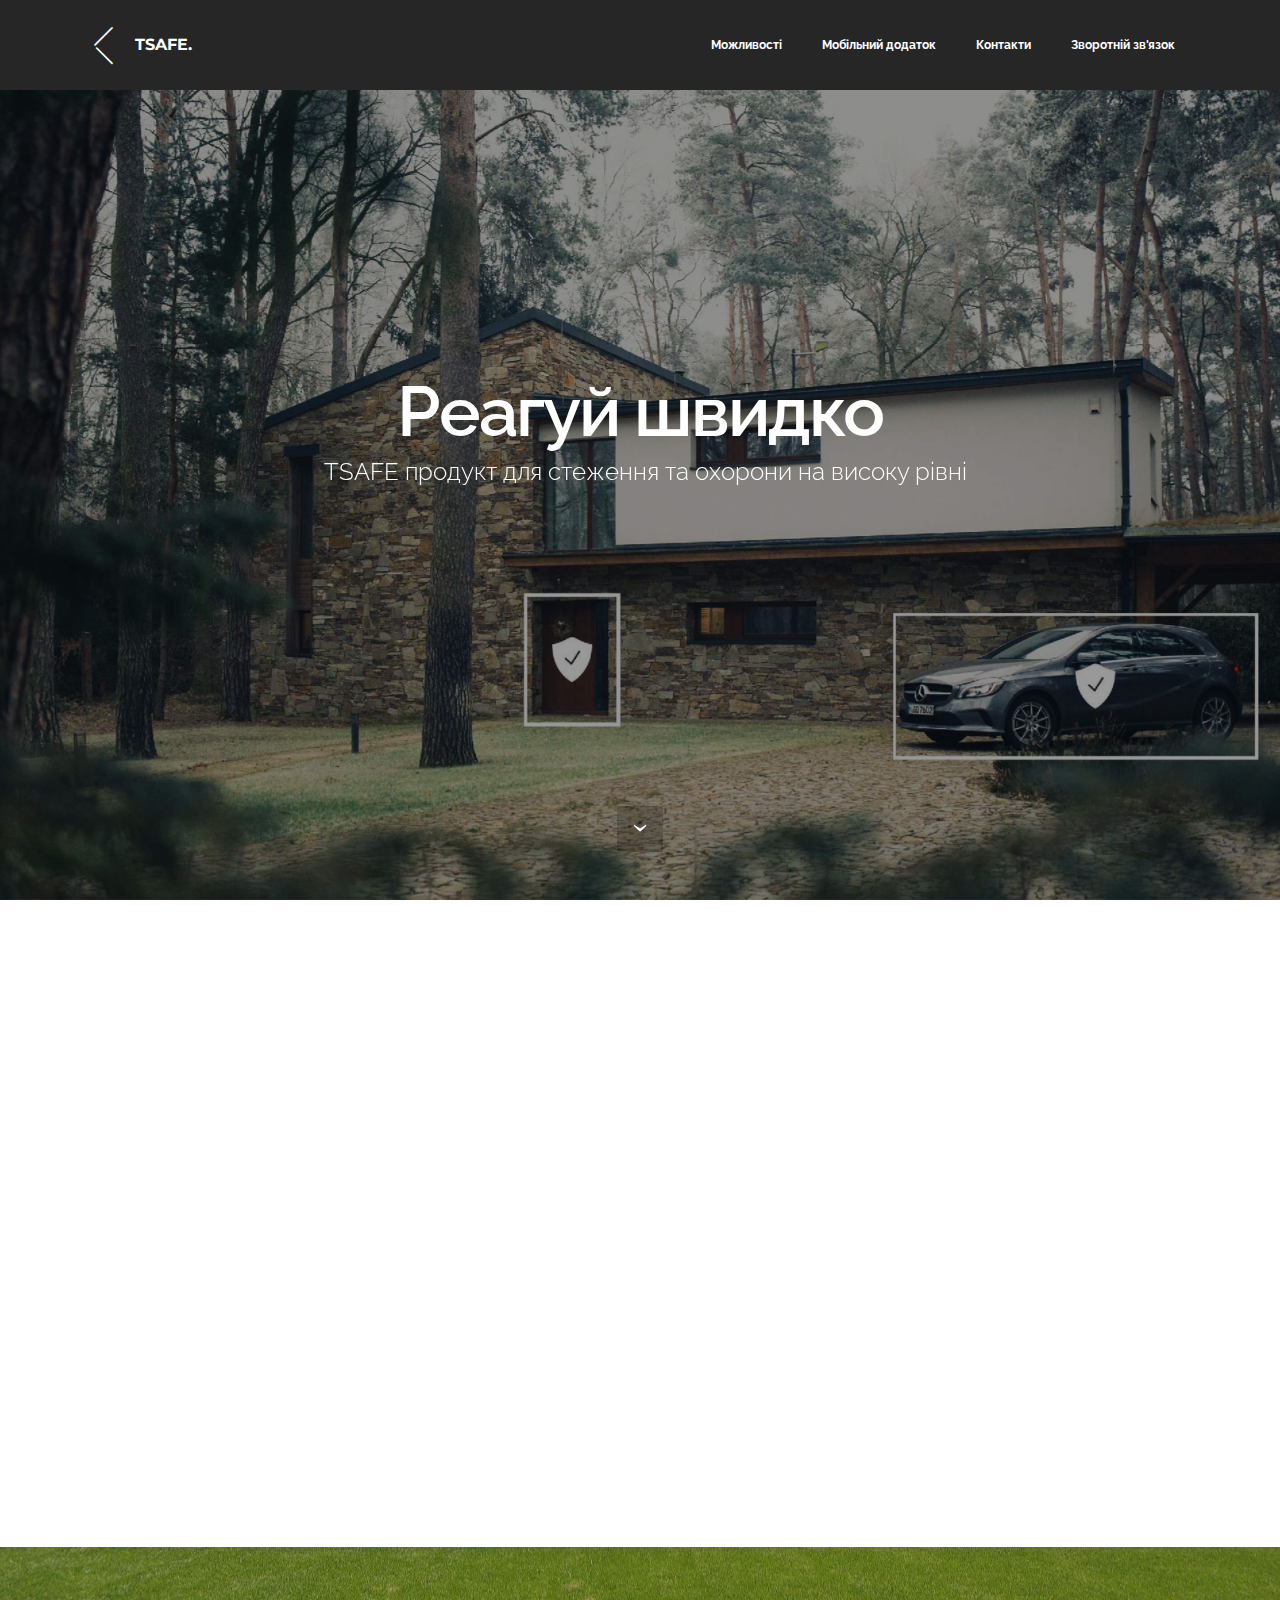
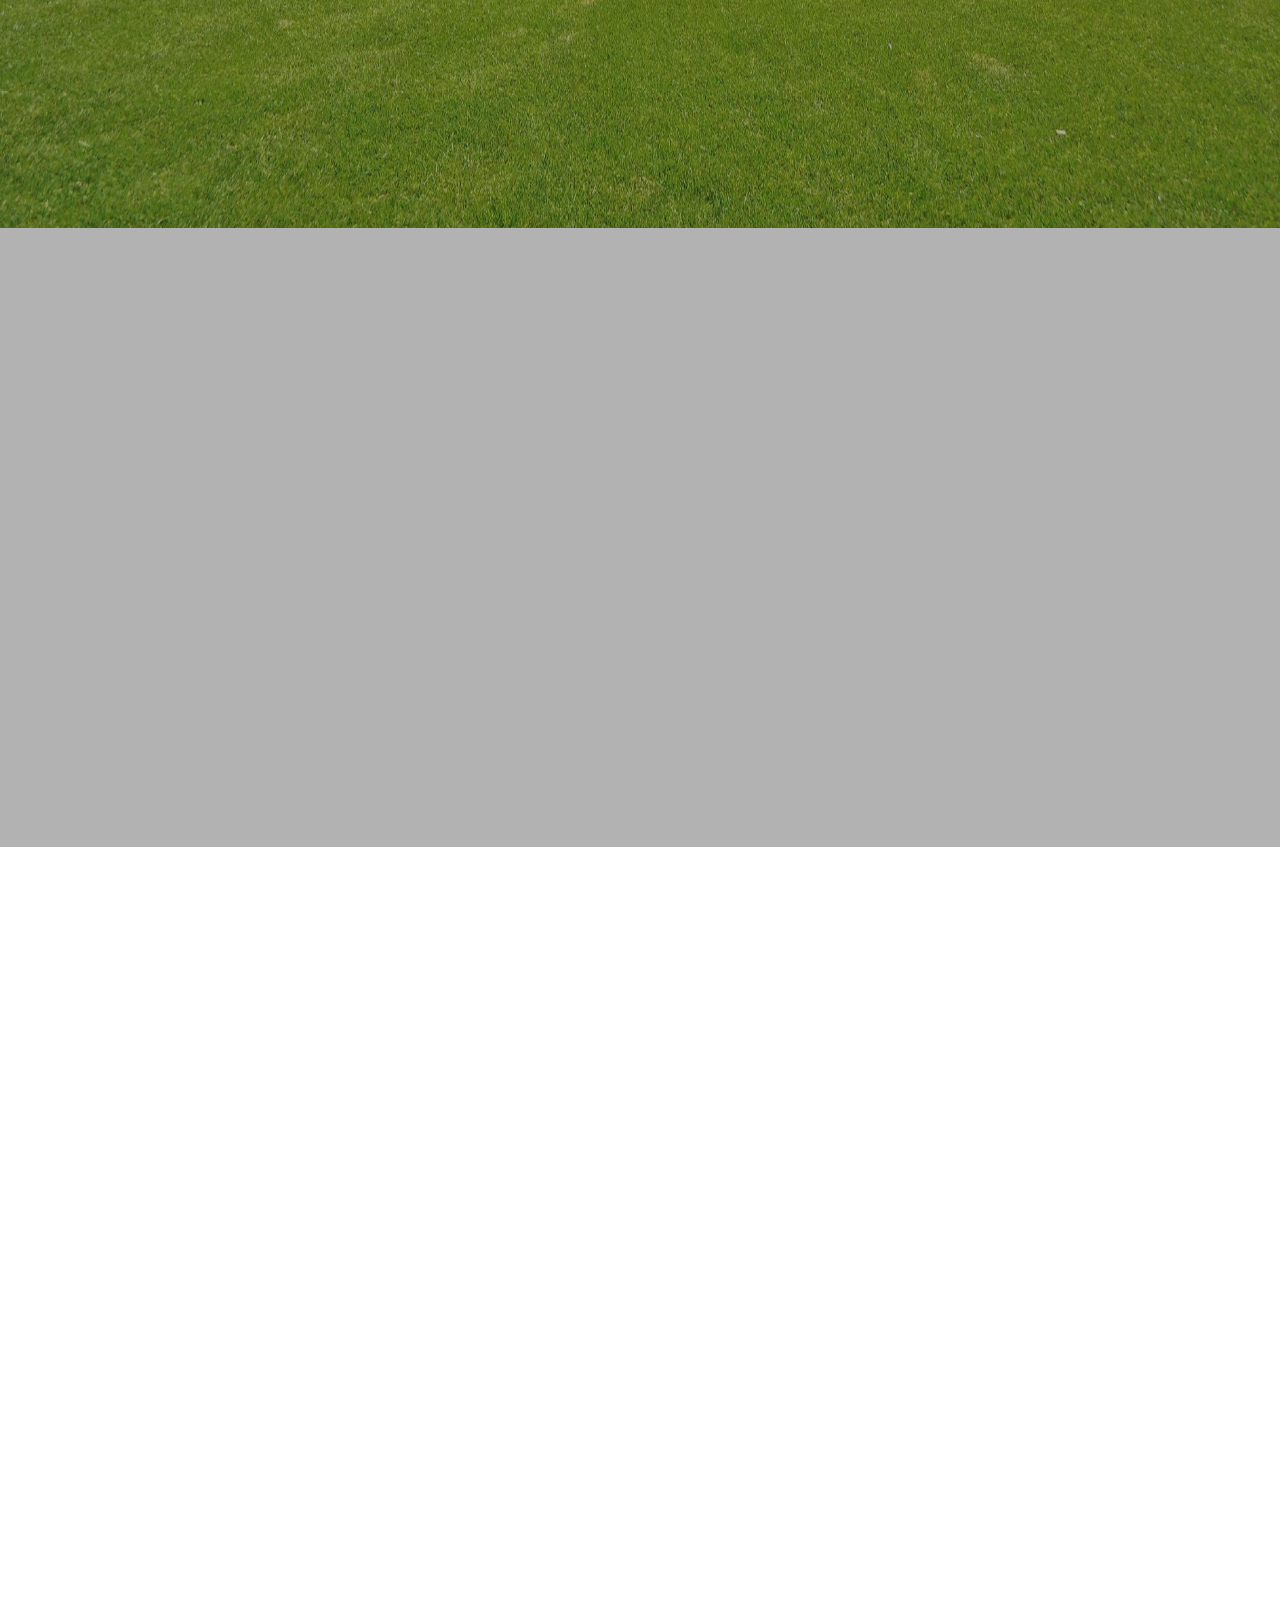
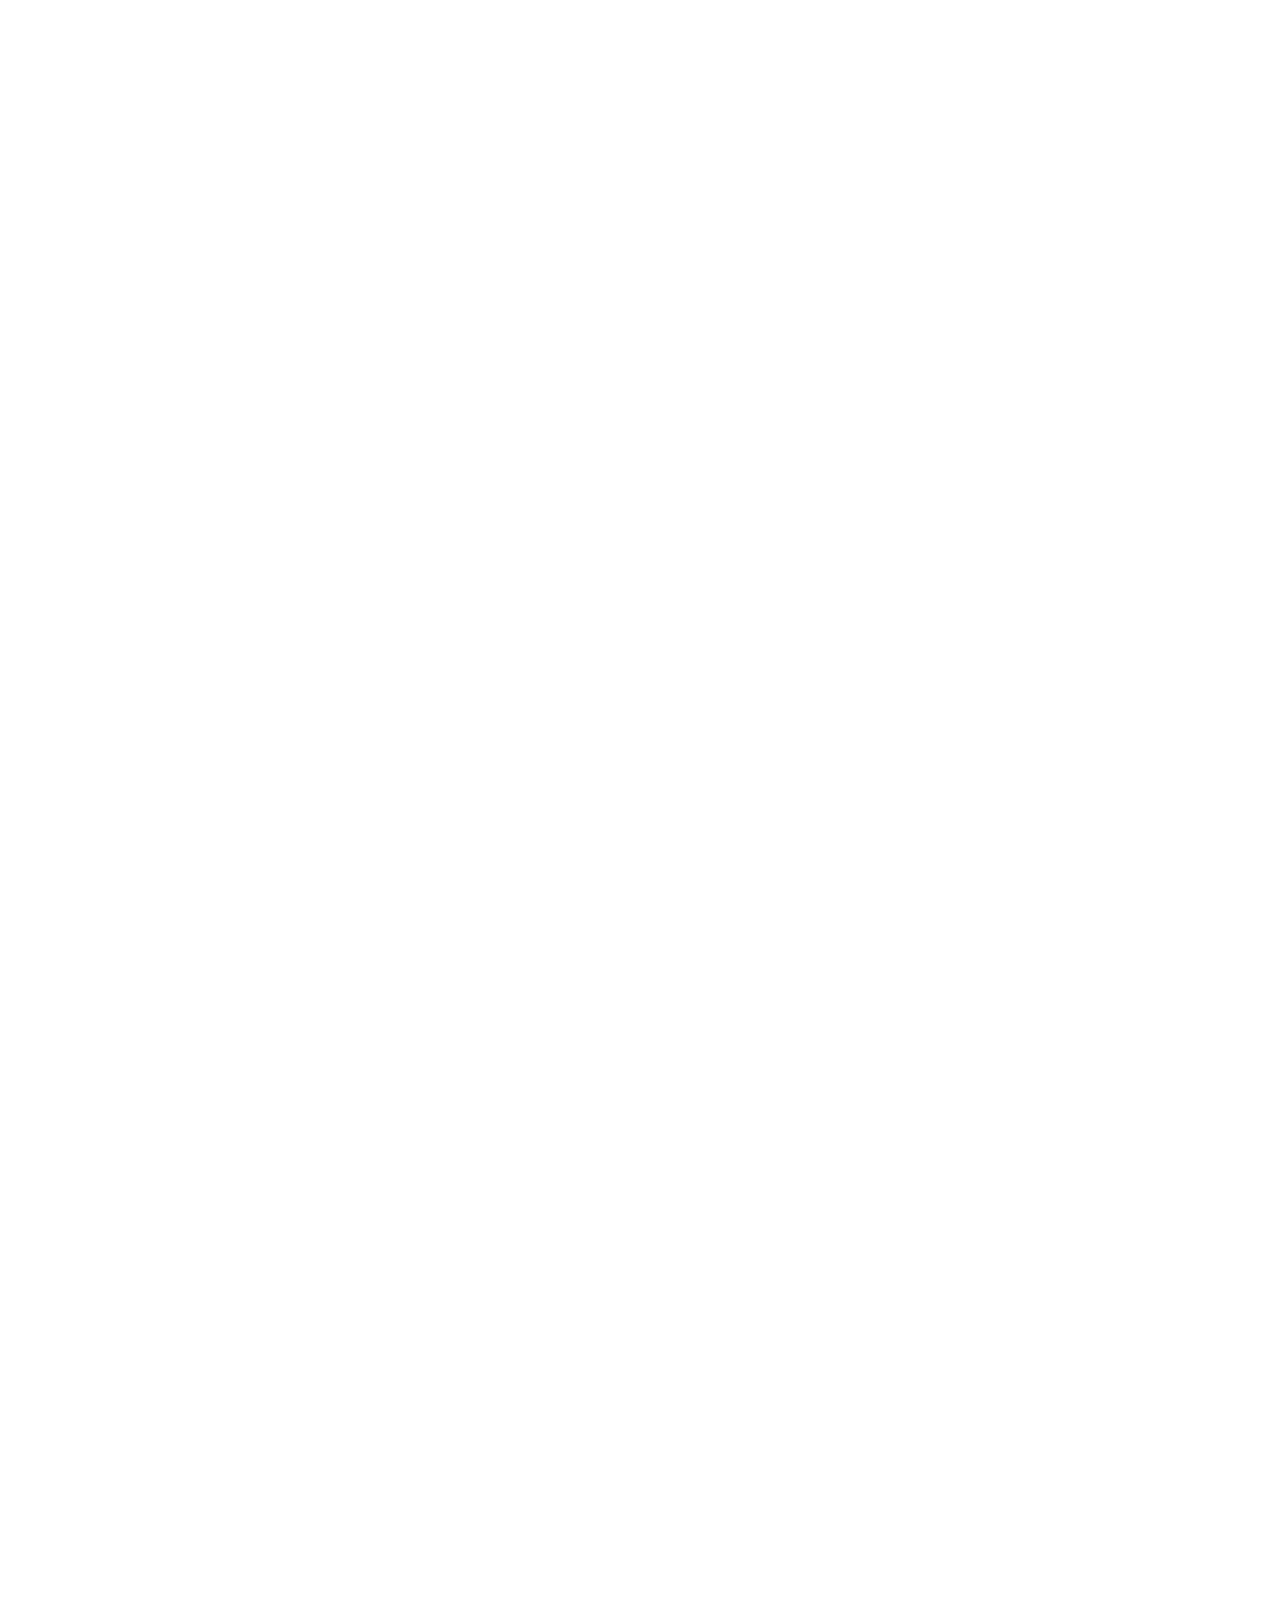
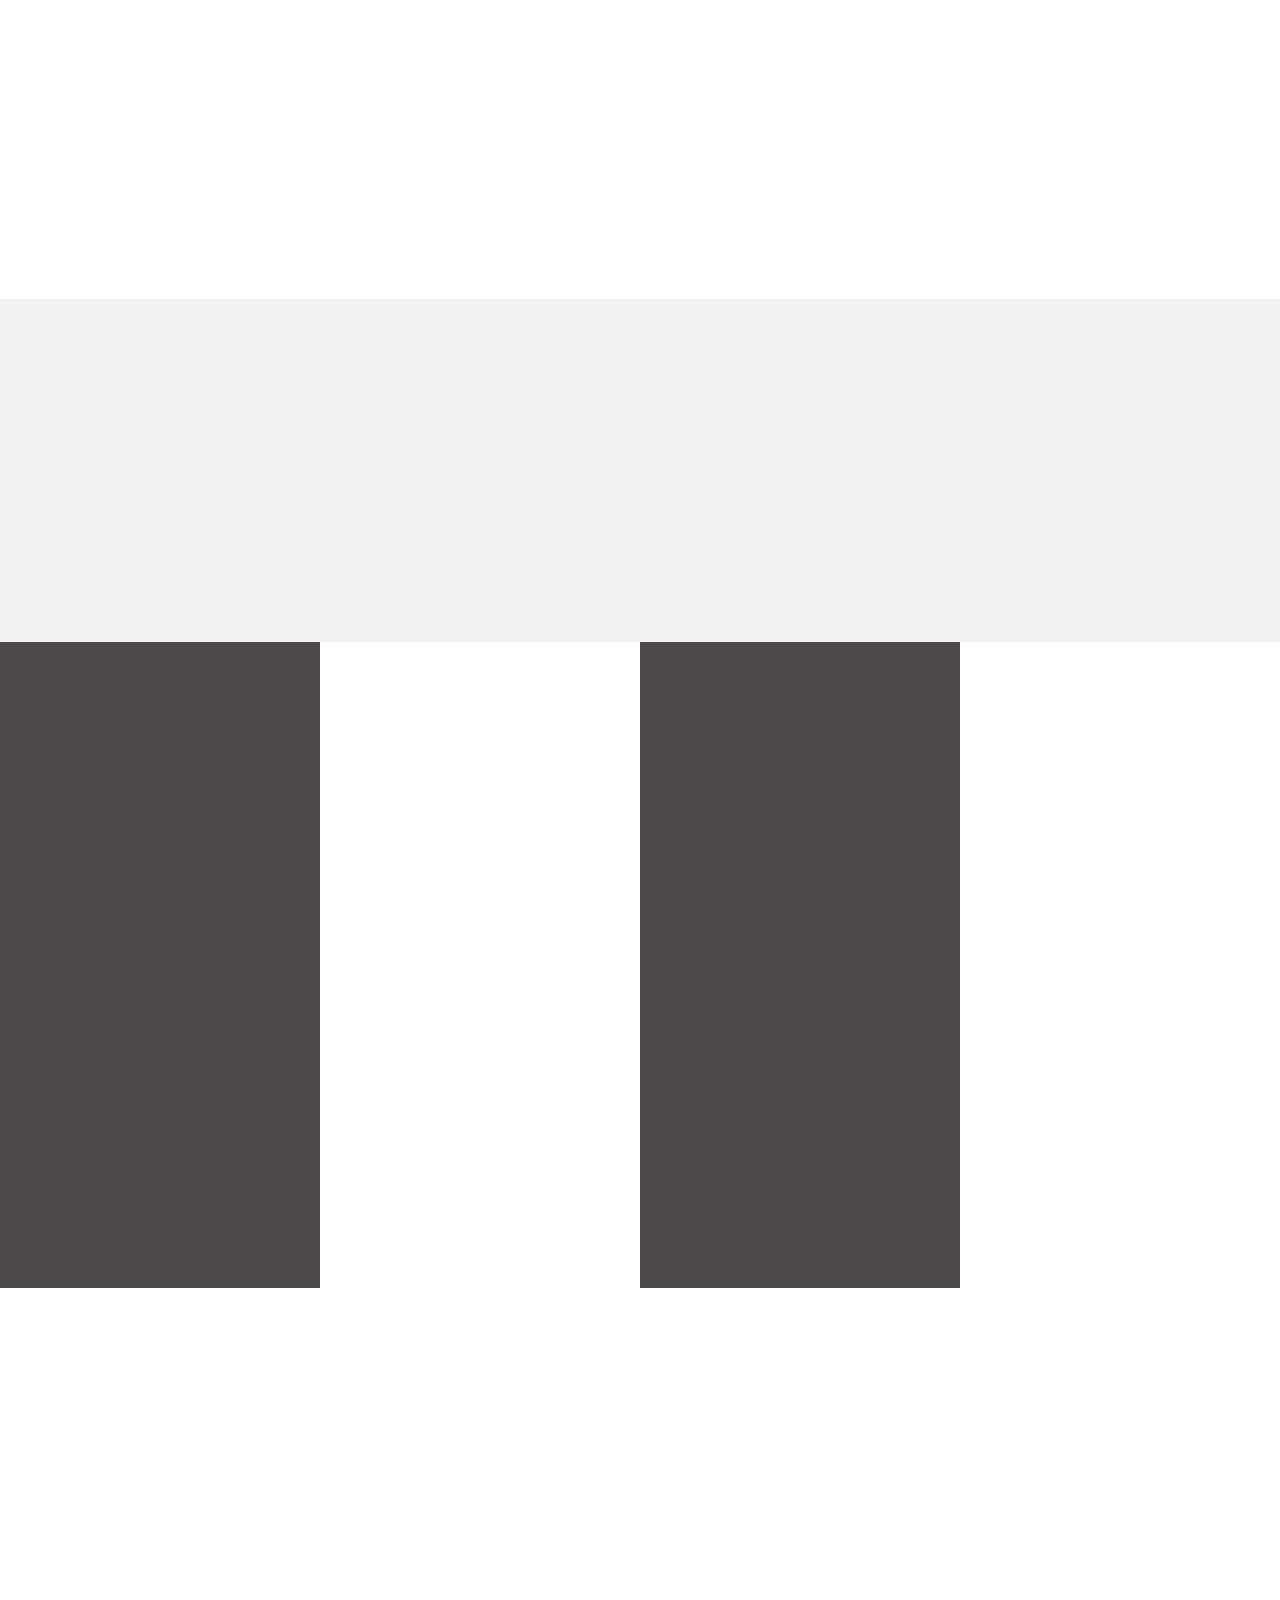
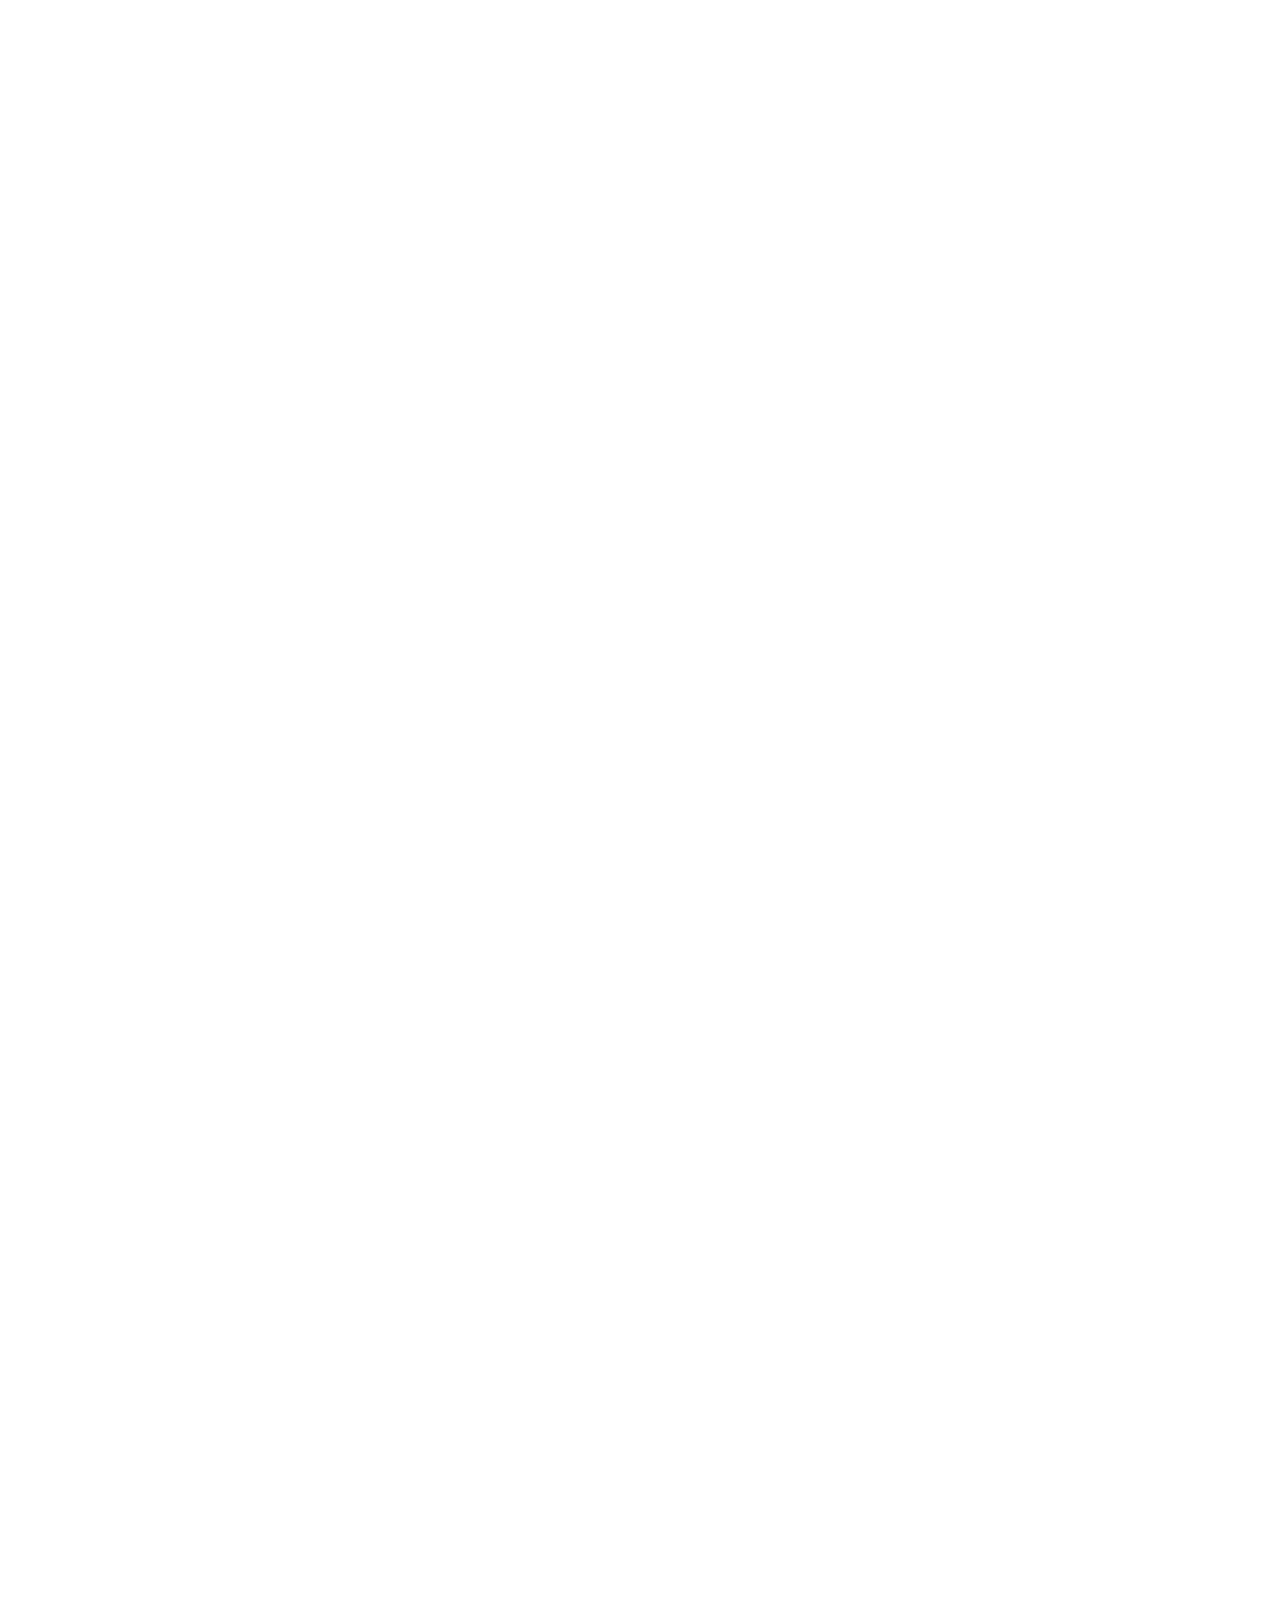
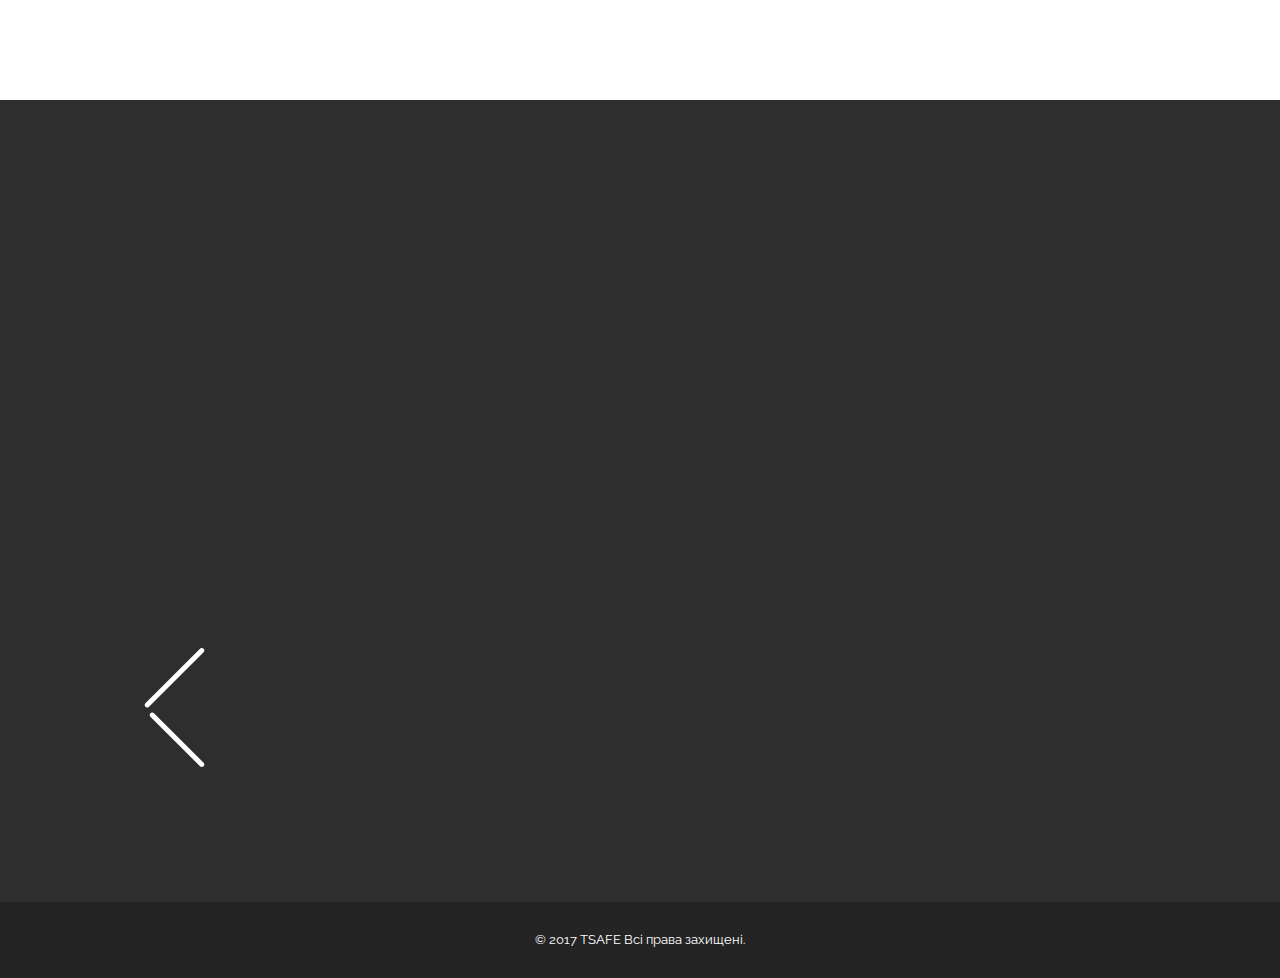
==== index.html @ a0de9534 "create github pages" ====
<!DOCTYPE html>
<html>
<head>
  <!-- Site made with Mobirise Website Builder v3.12.1, https://mobirise.com -->
  <meta charset="UTF-8">
  <meta http-equiv="X-UA-Compatible" content="IE=edge">
  <meta name="generator" content="Mobirise v3.12.1, mobirise.com">
  <meta name="viewport" content="width=device-width, initial-scale=1">
  <link rel="shortcut icon" href="assets/images/logo.png" type="image/x-icon">
  <meta name="description" content="">
  <title>TSAFE - Головна</title>
  <link rel="stylesheet" href="https://fonts.googleapis.com/css?family=Lora:400,700,400italic,700italic&amp;subset=latin">
  <link rel="stylesheet" href="https://fonts.googleapis.com/css?family=Montserrat:400,700">
  <link rel="stylesheet" href="https://fonts.googleapis.com/css?family=Raleway:100,100i,200,200i,300,300i,400,400i,500,500i,600,600i,700,700i,800,800i,900,900i">
  <link rel="stylesheet" href="assets/bootstrap-material-design-font/css/material.css">
  <link rel="stylesheet" href="assets/web/assets/mobirise-icons/mobirise-icons.css">
  <link rel="stylesheet" href="assets/et-line-font-plugin/style.css">
  <link rel="stylesheet" href="assets/tether/tether.min.css">
  <link rel="stylesheet" href="assets/bootstrap/css/bootstrap.min.css">
  <link rel="stylesheet" href="assets/dropdown/css/style.css">
  <link rel="stylesheet" href="assets/animate.css/animate.min.css">
  <link rel="stylesheet" href="assets/socicon/css/styles.css">
  <link rel="stylesheet" href="assets/theme/css/style.css">
  <link rel="stylesheet" href="assets/mobirise/css/mbr-additional.css" type="text/css">
  
  
  
</head>
<body>
<section id="ext_menu-b">

    <nav class="navbar navbar-dropdown navbar-fixed-top">
        <div class="container">

            <div class="mbr-table">
                <div class="mbr-table-cell">

                    <div class="navbar-brand">
                        <a href="#top" class="mbri-arrow-prev mbr-iconfont mbr-iconfont-menu navbar-logo" style="color: rgb(255, 255, 255);"></a>
                        <a class="navbar-caption" href="https://mobirise.com">TSAFE.</a>
                    </div>

                </div>
                <div class="mbr-table-cell">

                    <button class="navbar-toggler pull-xs-right hidden-md-up" type="button" data-toggle="collapse" data-target="#exCollapsingNavbar">
                        <div class="hamburger-icon"></div>
                    </button>

                    <ul class="nav-dropdown collapse pull-xs-right nav navbar-nav navbar-toggleable-sm" id="exCollapsingNavbar"><li class="nav-item"><a class="nav-link link" href="index.html#header3-d">Можливості</a></li><li class="nav-item"><a class="nav-link link" href="index.html#msg-box4-z">Мобільний додаток</a></li><li class="nav-item"><a class="nav-link link" href="index.html#header3-17">Контакти</a></li><li class="nav-item"><a class="nav-link link" href="index.html#form1-2">Зворотній зв'язок</a></li></ul>
                    <button hidden="" class="navbar-toggler navbar-close" type="button" data-toggle="collapse" data-target="#exCollapsingNavbar">
                        <div class="close-icon"></div>
                    </button>

                </div>
            </div>

        </div>
    </nav>

</section>

<section class="engine"><a rel="external" href="https://mobirise.com">https://mobirise.com/</a></section><section class="mbr-section mbr-section-hero mbr-section-full mbr-parallax-background mbr-section-with-arrow mbr-after-navbar" id="header1-j" style="background-image: url(assets/images/background-2-2000x1333.jpg);">

    <div class="mbr-overlay" style="opacity: 0.4; background-color: rgb(0, 0, 0);"></div>

    <div class="mbr-table-cell">

        <div class="container">
            <div class="row">
                <div class="mbr-section col-md-10 col-md-offset-1 text-xs-center">

                    <h1 class="mbr-section-title display-1">Реагуй швидко</h1>
                    <p class="mbr-section-lead lead"><span style="font-style: normal;">&nbsp; TSAFE продукт для стеження та охорони на високу рівні</span></p>
                    
                </div>
            </div>
        </div>
    </div>

    <div class="mbr-arrow mbr-arrow-floating" aria-hidden="true"><a href="#header3-d"><i class="mbr-arrow-icon"></i></a></div>

</section>

<section class="mbr-section mbr-section__container article" id="header3-d" style="background-color: rgb(255, 255, 255); padding-top: 80px; padding-bottom: 60px;">
    <div class="container">
        <div class="row">
            <div class="col-xs-12">
                <h3 class="mbr-section-title display-2">Можливості</h3>
                <small class="mbr-section-subtitle"></small>
            </div>
        </div>
    </div>
</section>

<section class="mbr-cards mbr-section mbr-section-nopadding" id="features7-m" style="background-color: rgb(255, 255, 255);">

    

    <div class="mbr-cards-row row">
        <div class="mbr-cards-col col-xs-12 col-lg-3" style="padding-top: 80px; padding-bottom: 120px;">
            <div class="container">
                <div class="card cart-block">
                    <div class="card-img iconbox"><a href="https://mobirise.com" class="mbri-help mbr-iconfont mbr-iconfont-features7" style="color: rgb(255, 255, 255);"></a></div>
                    <div class="card-block">
                        <h4 class="card-title">Сповіщення в реальному часі</h4>
                        
                        <p class="card-text">Отримуйте сповіщення про об'єкти, що перетнули лінії захисту</p>
                        
                    </div>
                </div>
            </div>
        </div>
        <div class="mbr-cards-col col-xs-12 col-lg-3" style="padding-top: 80px; padding-bottom: 120px;">
            <div class="container">
                <div class="card cart-block">
                    <div class="card-img iconbox"><a href="https://mobirise.com" class="mbri-protect mbr-iconfont mbr-iconfont-features7" style="color: rgb(255, 255, 255);"></a></div>
                    <div class="card-block">
                        <h4 class="card-title">Повний контроль</h4>
                        
                        <p class="card-text">Контролюйте об'єкти, що рухаються на території.</p>
                        
                    </div>
                </div>
          </div>
        </div>
        <div class="mbr-cards-col col-xs-12 col-lg-3" style="padding-top: 80px; padding-bottom: 120px;">
            <div class="container">
                <div class="card cart-block">
                    <div class="card-img iconbox"><a href="https://mobirise.com" class="mbri-touch-swipe mbr-iconfont mbr-iconfont-features7" style="color: rgb(255, 255, 255);"></a></div>
                    <div class="card-block">
                        <h4 class="card-title">Лінії захисту</h4>
                        
                        <p class="card-text">Встановлюйте захист для об'єктів.<br>  Гнучке налаштування ліній захисту для різних типів охрони.<br></p>
                        
                    </div>
                </div>
            </div>
        </div>
        <div class="mbr-cards-col col-xs-12 col-lg-3" style="padding-top: 80px; padding-bottom: 120px;">
            <div class="container">
                <div class="card cart-block">
                    <div class="card-img iconbox"><a href="https://mobirise.com" class="mbri-responsive mbr-iconfont mbr-iconfont-features7" style="color: rgb(255, 255, 255);"></a></div>
                    <div class="card-block">
                        <h4 class="card-title">Доступ віддалено</h4>
                        
                        <p class="card-text"><span style="font-size: 1rem; line-height: 1.5;">Доступ до системи &nbsp;24/7 з мобільного чи веб-додатку.&nbsp;</span><br><br></p>
                        
                    </div>
                </div>
            </div>
        </div>
        
        
    </div>
</section>

<section class="mbr-section mbr-section-hero mbr-section-full mbr-parallax-background" id="header5-y" style="background-image: url(assets/images/house-secure-2000x1328.jpg);">

    <div class="mbr-overlay" style="opacity: 0.3; background-color: rgb(0, 0, 0);"></div>

    <div class="mbr-table-cell">

        <div class="container">
            <div class="row">
                <div class="mbr-section col-md-10 col-md-offset-2 text-xs-right">

                    <h1 class="mbr-section-title display-1"><p><span style="font-weight: normal;">ЛІНІЇ ЗАХИСТУ</span></p></h1>
                    <p class="mbr-section-lead lead"><span style="font-style: normal;">налаштовується користовачем в залежності,</span><br><span style="font-style: normal;">що саме потрібно охороняти</span>&nbsp;</p>
                    
                </div>
            </div>
        </div>
    </div>

    

</section>

<section class="mbr-section" id="msg-box4-o" style="background-color: rgb(255, 255, 255); padding-top: 240px; padding-bottom: 120px;">

    
    <div class="container">
        <div class="row">
            <div class="mbr-table-md-up">

              

              <div class="mbr-table-cell col-md-5 text-xs-center text-md-right content-size">
                  <h3 class="mbr-section-title display-2">Відстеження об'єктів</h3>
                  <div class="lead">

                    <p></p><p>Програмне забезпечення дозволяє відстежувати об'єкти, що рухаються у відеопотоці. Дані про об'єкти опрацьовуються системой і віправляються користувачу. У разі якщо об'єкт перетне лінії захисту, встановлені користовачем, надійде сповіщення в мобільний додаток.</p><p></p>

                  </div>

                  
              </div>


              


              <div class="mbr-table-cell mbr-left-padding-md-up mbr-valign-top col-md-7 image-size" style="width: 70%;">
                  <div class="mbr-figure"><img src="assets/images/detected-object-1400x933.jpg"></div>
              </div>

            </div>
        </div>
    </div>

</section>

<section class="mbr-section mbr-section__container" id="video2-1f" style="background-color: rgb(255, 255, 255); padding-top: 80px; padding-bottom: 80px;">
    <div class="container">
        <div class="row">
            <div class="col-xs-12">
                <div class="mbr-figure">
                    <div><iframe class="mbr-embedded-video" src="https://www.youtube.com/embed/aKKbbm1_zRE?rel=0&amp;amp;showinfo=0&amp;autoplay=0&amp;loop=0" width="1280" height="720" frameborder="0" allowfullscreen></iframe></div>

                    <div class="mbr-figure-caption">
                        <div class="container">Система працює вночі при умові встановлених IR-камер&nbsp;</div>
                    </div>

                </div>
            </div>
        </div>
    </div>
</section>

<section class="mbr-section" id="msg-box4-z" style="background-color: rgb(255, 255, 255); padding-top: 240px; padding-bottom: 120px;">

    
    <div class="container">
        <div class="row">
            <div class="mbr-table-md-up">

              <div class="mbr-table-cell mbr-right-padding-md-up mbr-valign-top col-md-7 image-size" style="width: 32%;">
                  <div class="mbr-figure"><img src="assets/images/nexus-5x-1400x2837.png"></div>
              </div>

              


              <div class="mbr-table-cell col-md-5 text-xs-center text-md-left content-size">
                  <h3 class="mbr-section-title display-2">Мобільний додаток</h3>
                  <div class="lead">

                    <p>Для перегляду виявлених об'єктів, налаштування камер та сповіщень.<br>Підтримка встановлення періоду часу стеження.<br><br></p>

                  </div>

                  
              </div>


              

            </div>
        </div>
    </div>

</section>

<section class="mbr-section article" id="msg-box3-10" style="background-color: rgb(242, 242, 242); padding-top: 120px; padding-bottom: 120px;">

    
    <div class="container">
        <div class="row">
            <div class="col-md-8 col-md-offset-2 text-xs-center">
                <h3 class="mbr-section-title display-2">Реалізація</h3>
                <div class="lead"><p>Система розроблена за допомогою останніх технологій та фреймворків.</p></div>
                
            </div>
        </div>
    </div>

</section>

<section class="mbr-cards mbr-section mbr-section-nopadding" id="features2-q" style="background-color: rgb(255, 255, 255);">

        

    <div class="mbr-cards-row row striped">

        <div class="mbr-cards-col col-xs-12 col-lg-3" style="padding-top: 160px; padding-bottom: 120px;">
            <div class="container">
                <div class="card cart-block">
                    <div class="card-img"><a href="https://mobirise.com" class="mbri-setting mbr-iconfont mbr-iconfont-features2" style="color: rgb(255, 255, 255);"></a></div>
                    <div class="card-block">
                        <h4 class="card-title">OpenCV</h4>
                        
                        <p class="card-text">Бібліотека алгоритмів комп'ютерного зору, обробки зображень та чисельних алгоритмів загального призначення з відкритим кодом.</p>
                        
                    </div>
                </div>
            </div>
        </div>
        <div class="mbr-cards-col col-xs-12 col-lg-3" style="padding-top: 160px; padding-bottom: 120px;">
            <div class="container">
                <div class="card cart-block">
                    <div class="card-img"><a href="https://mobirise.com" class="mbri-growing-chart mbr-iconfont mbr-iconfont-features2" style="color: rgb(0, 0, 0);"></a></div>
                    <div class="card-block">
                        <h4 class="card-title">NodeJS</h4>
                        
                        <p class="card-text">&nbsp;Cередовище виконання JavaScript, побудовано на JavaScript-движку Chrome V8.&nbsp;</p>
                        
                    </div>
                </div>
            </div>
        </div>
        <div class="mbr-cards-col col-xs-12 col-lg-3" style="padding-top: 160px; padding-bottom: 120px;">
            <div class="container">
                <div class="card cart-block">
                    <div class="card-img"><a href="https://mobirise.com" class="mbri-alert mbr-iconfont mbr-iconfont-features2" style="color: rgb(255, 255, 255);"></a></div>
                    <div class="card-block">
                        <h4 class="card-title">Firebase Cloud Messaging</h4>
                        
                        <p class="card-text">Міжплатформене рішення для обміну повідомленнями, яке дозволяє нам надійно доставляти повідомлення.</p>
                        
                    </div>
                </div>
            </div>
        </div>
        <div class="mbr-cards-col col-xs-12 col-lg-3" style="padding-top: 160px; padding-bottom: 120px;">
            <div class="container">
                <div class="card cart-block">
                    <div class="card-img"><a href="https://mobirise.com" class="etl-icon icon-phone mbr-iconfont mbr-iconfont-features2" style="color: rgb(0, 0, 0);"></a></div>
                    <div class="card-block">
                        <h4 class="card-title">Android&amp;IOS</h4>
                        
                        <p class="card-text">Найпопулярніші в світі мобільні операційні системи.</p>
                        
                    </div>
                </div>
            </div>
        </div>
        
        
    </div>
</section>

<section class="mbr-section mbr-section__container article" id="header3-17" style="background-color: rgb(255, 255, 255); padding-top: 120px; padding-bottom: 20px;">
    <div class="container">
        <div class="row">
            <div class="col-xs-12">
                <h3 class="mbr-section-title display-2">Розробники</h3>
                <small class="mbr-section-subtitle"><span style="font-style: normal;">Якщо ви бажаєте долучитись до проекту, просто зв’яжіться з нами</span></small>
            </div>
        </div>
    </div>
</section>

<section class="mbr-cards mbr-section mbr-section-nopadding" id="features1-16" style="background-color: rgb(255, 255, 255);">

        

    <div class="mbr-cards-row row striped">

        <div class="mbr-cards-col col-xs-12 col-lg-3" style="padding-top: 160px; padding-bottom: 120px;">
            <div class="container">
                <div class="card cart-block">
                    <div class="card-img"><img src="assets/images/comments-filled-600x600.png" class="card-img-top"></div>
                    <div class="card-block">
                        <h4 class="card-title"></h4>
                        <h5 class="card-subtitle"></h5>
                        <p class="card-text"></p>
                        
                    </div>
                </div>
            </div>
        </div>
        <div class="mbr-cards-col col-xs-12 col-lg-3" style="padding-top: 160px; padding-bottom: 120px;">
            <div class="container">
                <div class="card cart-block">
                    <div class="card-img"><img src="assets/images/i1-600x600.png" class="card-img-top"></div>
                    <div class="card-block">
                        <h4 class="card-title">Стоянов Віталій</h4>
                        <h5 class="card-subtitle">Android developer</h5>
                        <p class="card-text">Розробка програмного забезпечення системи відстеження та Android додатку.</p>
                        
                    </div>
                </div>
            </div>
        </div>
        <div class="mbr-cards-col col-xs-12 col-lg-3" style="padding-top: 160px; padding-bottom: 120px;">
            <div class="container">
                <div class="card cart-block">
                    <div class="card-img"><img src="assets/images/circle-mel-600x598.png" class="card-img-top"></div>
                    <div class="card-block">
                        <h4 class="card-title">Мельник Дмитро</h4>
                        <h5 class="card-subtitle">Front-end developer</h5>
                        <p class="card-text">Розробка&nbsp;програмного забезпечення системи відстеження, back-end та front-end.</p>
                        
                    </div>
                </div>
            </div>
        </div>
        <div class="mbr-cards-col col-xs-12 col-lg-3" style="padding-top: 160px; padding-bottom: 120px;">
            <div class="container">
                <div class="card cart-block">
                    <div class="card-img"><img src="assets/images/comments-filled-600x600.png" class="card-img-top"></div>
                    <div class="card-block">
                        <h4 class="card-title"></h4>
                        <h5 class="card-subtitle"></h5>
                        <p class="card-text"></p>
                        
                    </div>
                </div>
            </div>
        </div>
        
        
    </div>
</section>

<section class="mbr-section" id="form1-2" style="background-color: rgb(255, 255, 255); padding-top: 120px; padding-bottom: 120px;">
    
    <div class="mbr-section mbr-section__container mbr-section__container--middle">
        <div class="container">
            <div class="row">
                <div class="col-xs-12 text-xs-center">
                    <h3 class="mbr-section-title display-2"><span style="font-weight: normal;">Контактна форма</span></h3>
                    <small class="mbr-section-subtitle"><span style="font-style: normal;">напішіть нам якщо Ви маєте питання чи пропозиції&nbsp;</span></small>
                </div>
            </div>
        </div>
    </div>
    <div class="mbr-section mbr-section-nopadding">
        <div class="container">
            <div class="row">
                <div class="col-xs-12 col-lg-10 col-lg-offset-1" data-form-type="formoid">


                    <div data-form-alert="true">
                        <div hidden="" data-form-alert-success="true" class="alert alert-form alert-success text-xs-center">Дякую!</div>
                    </div>


                    <form action="https://mobirise.com/" method="post" data-form-title="Контактна форма">

                        <input type="hidden" value="vebRVrvIidatieesow56bQ7Jmrp8hB5NN6Y6E8jynsrd6dJhCZeX6DKSZ2tuiX1SxcEbW+3R//vWdeOhYBp82gakKZywd2SCWrFwfvwllcijBSUDMuhkRYwW80Mtjqr8" data-form-email="true">

                        <div class="row row-sm-offset">

                            <div class="col-xs-12 col-md-6">
                                <div class="form-group">
                                    <label class="form-control-label" for="form1-2-name">Ім'я<span class="form-asterisk">*</span></label>
                                    <input type="text" class="form-control" name="name" required="" data-form-field="Name" id="form1-2-name">
                                </div>
                            </div>

                            <div class="col-xs-12 col-md-6">
                                <div class="form-group">
                                    <label class="form-control-label" for="form1-2-email">Email<span class="form-asterisk">*</span></label>
                                    <input type="email" class="form-control" name="email" required="" data-form-field="Email" id="form1-2-email">
                                </div>
                            </div>

                            

                        </div>

                        <div class="form-group">
                            <label class="form-control-label" for="form1-2-message">Повідомлення</label>
                            <textarea class="form-control" name="message" rows="7" data-form-field="Message" id="form1-2-message"></textarea>
                        </div>

                        <div><button type="submit" class="btn btn-primary">ЗВ'ЯЖІТЬСЯ З НАМИ</button></div>

                    </form>
                </div>
            </div>
        </div>
    </div>
</section>

<section class="mbr-section mbr-section-md-padding" id="social-buttons1-11" style="background-color: rgb(255, 255, 255); padding-top: 120px; padding-bottom: 90px;">
    
    <div class="container">
        <div class="row">
            <div class="col-md-8 col-md-offset-2 text-xs-center">
                <h3 class="mbr-section-title display-2"><span style="font-weight: normal;">Розшарити цю сторінку!</span></h3>
                <div>

                  <div class="mbr-social-likes" data-counters="false">
                    <span class="btn btn-social facebook" title="Share link on Facebook">
                        <i class="socicon socicon-facebook"></i>
                    </span>
                    <span class="btn btn-social twitter" title="Share link on Twitter">
                        <i class="socicon socicon-twitter"></i>
                    </span>
                    <span class="btn btn-social plusone" title="Share link on Google+">
                        <i class="socicon socicon-googleplus"></i>
                    </span>
                    
                    
                  </div>

                </div>
            </div>
        </div>
    </div>
</section>

<section class="mbr-section" id="form2-1" style="background-color: rgb(46, 46, 46); padding-top: 120px; padding-bottom: 120px;">
        <div class="mbr-section mbr-section__container mbr-section__container--middle">
        <div class="container">
            <div class="row">
                <div class="col-xs-12 text-xs-center">
                    <h3 class="mbr-section-title display-2"><span style="font-weight: normal;">Підпишись</span></h3>
                    <small class="mbr-section-subtitle"><span style="font-style: normal;">щоб отримувати інформацію про останні новини проєкту</span></small>
                </div>
            </div>
        </div>
    </div>
    <div class="mbr-section mbr-section-nopadding">
        <div class="container">
            <div class="row">
                <div class="col-xs-12 col-lg-10 col-lg-offset-1" data-form-type="formoid">
                    <div data-form-alert="true"><div hidden="" data-form-alert-success="true">Thanks for filling out form!</div></div>
                    <form class="mbr-form" action="https://mobirise.com/" method="post" data-form-title="Підпишись">
                        <input type="hidden" value="HY5xHVz4ohyqh1i9yxj5S0IVKoO5W5WqYHstt6bZ0woqo2zaTDqgIe0xnIBJGxyz0WA+roRhaIFTV4qkMahcn1fnuzY+immwlbafweedQH5m7xZZCaS6MeQ5JDoDQ4Ly" data-form-email="true">
                        <div class="mbr-subscribe mbr-subscribe-dark input-group">
                            <input type="email" class="form-control" name="email" required="" data-form-field="Email" placeholder="Введіть адресу вашої електронної скриньки" id="form2-1-email">
                            <span class="input-group-btn"><button type="submit" class="btn btn-primary">Підписатись</button></span>
                        </div>
                    </form>
                </div>
            </div>
        </div>
    </div>
</section>

<section class="mbr-section mbr-section-md-padding mbr-footer footer1" id="contacts1-8" style="background-color: rgb(46, 46, 46); padding-top: 90px; padding-bottom: 90px;">
    
    <div class="container">
        <div class="row">
            <div class="mbr-footer-content col-xs-12 col-md-3">
                <div><span class="mbri-arrow-prev mbr-iconfont mbr-iconfont-contacts1" style="color: rgb(255, 255, 255);"></span></div>
            </div>
            <div class="mbr-footer-content col-xs-12 col-md-3">
                <p><strong>Адреса</strong><br><strong><br></strong><br>Київ, Україна&nbsp;</p>
            </div>
            <div class="mbr-footer-content col-xs-12 col-md-3">
                <p><strong>Контакти</strong><br><strong><br></strong><br>
Email: developer.stoyanov@gmail.com<br>Телефон: +380937077212<br></p>
            </div>
            <div class="mbr-footer-content col-xs-12 col-md-3">
                <p></p>
            </div>

        </div>
    </div>
</section>

<footer class="mbr-small-footer mbr-section mbr-section-nopadding" id="footer1-2" style="background-color: rgb(37, 36, 36); padding-top: 1.75rem; padding-bottom: 1.75rem;">
    
    <div class="container">
        <p class="text-xs-center">© 2017 TSAFE Всі права захищені.</p>
    </div>
</footer>


  <script src="assets/web/assets/jquery/jquery.min.js"></script>
  <script src="assets/tether/tether.min.js"></script>
  <script src="assets/bootstrap/js/bootstrap.min.js"></script>
  <script src="assets/smooth-scroll/smooth-scroll.js"></script>
  <script src="assets/dropdown/js/script.min.js"></script>
  <script src="assets/touch-swipe/jquery.touch-swipe.min.js"></script>
  <script src="assets/viewport-checker/jquery.viewportchecker.js"></script>
  <script src="assets/jarallax/jarallax.js"></script>
  <script src="assets/social-likes/social-likes.js"></script>
  <script src="assets/theme/js/script.js"></script>
  <script src="assets/formoid/formoid.min.js"></script>
  
  
  <input name="animation" type="hidden">
  </body>
</html>
---- assets/bootstrap-material-design-font/css/material.css ----
@font-face {
  font-family: 'Material-Design-Icons';
  src: url('../fonts/Material-Design-Icons.eot?3ocs8m');
  src: url('../fonts/Material-Design-Icons.eot?#iefix3ocs8m') format('embedded-opentype'), url('../fonts/Material-Design-Icons.woff?3ocs8m') format('woff'), url('../fonts/Material-Design-Icons.ttf?3ocs8m') format('truetype'), url('../fonts/Material-Design-Icons.svg?3ocs8m#Material-Design-Icons') format('svg');
  font-weight: normal;
  font-style: normal;
}
[class^="mdi-"],
[class*="mdi-"] {
  speak: none;
  display: inline-block;
  font-style: normal;
  font-variant:normal;
  font-weight:normal;
  /*font-size:24px;*/
  line-height:1;
  font-family:'Material-Design-Icons' !important;
  text-rendering: auto;
  
  -webkit-font-smoothing: antialiased;
  -moz-osx-font-smoothing: grayscale;
  -webkit-transform: translate(0, 0);
      -ms-transform: translate(0, 0);
          transform: translate(0, 0);
}
[class^="mdi-"]:before,
[class*="mdi-"]:before {
  display: inline-block;
  speak: none;
  text-decoration: inherit;
}
[class^="mdi-"].pull-left,
[class*="mdi-"].pull-left {
  margin-right: .3em;
}
[class^="mdi-"].pull-right,
[class*="mdi-"].pull-right {
  margin-left: .3em;
}
[class^="mdi-"].mdi-lg:before,
[class*="mdi-"].mdi-lg:before,
[class^="mdi-"].mdi-lg:after,
[class*="mdi-"].mdi-lg:after {
  font-size: 1.33333333em;
  line-height: 0.75em;
  vertical-align: -15%;
}
[class^="mdi-"].mdi-2x:before,
[class*="mdi-"].mdi-2x:before,
[class^="mdi-"].mdi-2x:after,
[class*="mdi-"].mdi-2x:after {
  font-size: 2em;
}
[class^="mdi-"].mdi-3x:before,
[class*="mdi-"].mdi-3x:before,
[class^="mdi-"].mdi-3x:after,
[class*="mdi-"].mdi-3x:after {
  font-size: 3em;
}
[class^="mdi-"].mdi-4x:before,
[class*="mdi-"].mdi-4x:before,
[class^="mdi-"].mdi-4x:after,
[class*="mdi-"].mdi-4x:after {
  font-size: 4em;
}
[class^="mdi-"].mdi-5x:before,
[class*="mdi-"].mdi-5x:before,
[class^="mdi-"].mdi-5x:after,
[class*="mdi-"].mdi-5x:after {
  font-size: 5em;
}
[class^="mdi-device-signal-cellular-"]:after,
[class^="mdi-device-battery-"]:after,
[class^="mdi-device-battery-charging-"]:after,
[class^="mdi-device-signal-cellular-connected-no-internet-"]:after,
[class^="mdi-device-signal-wifi-"]:after,
[class^="mdi-device-signal-wifi-statusbar-not-connected"]:after,
.mdi-device-network-wifi:after {
  opacity: .3;
  position: absolute;
  left: 0;
  top: 0;
  z-index: 1;
  display: inline-block;
  speak: none;
  text-decoration: inherit;
}
[class^="mdi-device-signal-cellular-"]:after {
  content: "\e758";
}
[class^="mdi-device-battery-"]:after {
  content: "\e735";
}
[class^="mdi-device-battery-charging-"]:after {
  content: "\e733";
}
[class^="mdi-device-signal-cellular-connected-no-internet-"]:after {
  content: "\e75d";
}
[class^="mdi-device-signal-wifi-"]:after,
.mdi-device-network-wifi:after {
  content: "\e765";
}
[class^="mdi-device-signal-wifi-statusbasr-not-connected"]:after {
  content: "\e8f7";
}
.mdi-device-signal-cellular-off:after,
.mdi-device-signal-cellular-null:after,
.mdi-device-signal-cellular-no-sim:after,
.mdi-device-signal-wifi-off:after,
.mdi-device-signal-wifi-4-bar:after,
.mdi-device-signal-cellular-4-bar:after,
.mdi-device-battery-alert:after,
.mdi-device-signal-cellular-connected-no-internet-4-bar:after,
.mdi-device-battery-std:after,
.mdi-device-battery-full .mdi-device-battery-unknown:after {
  content: "";
}
.mdi-fw {
  width: 1.28571429em;
  text-align: center;
}
.mdi-ul {
  padding-left: 0;
  margin-left: 2.14285714em;
  list-style-type: none;
}
.mdi-ul > li {
  position: relative;
}
.mdi-li {
  position: absolute;
  left: -2.14285714em;
  width: 2.14285714em;
  top: 0.14285714em;
  text-align: center;
}
.mdi-li.mdi-lg {
  left: -1.85714286em;
}
.mdi-border {
  padding: .2em .25em .15em;
  border: solid 0.08em #eeeeee;
  border-radius: .1em;
}
.mdi-spin {
  -webkit-animation: mdi-spin 2s infinite linear;
  animation: mdi-spin 2s infinite linear;
  -webkit-transform-origin: 50% 50%;
  -ms-transform-origin: 50% 50%;
      transform-origin: 50% 50%;
}
.mdi-pulse {
  -webkit-animation: mdi-spin 1s steps(8) infinite;
  animation: mdi-spin 1s steps(8) infinite;
  -webkit-transform-origin: 50% 50%;
  -ms-transform-origin: 50% 50%;
      transform-origin: 50% 50%;
}
@-webkit-keyframes mdi-spin {
  0% {
    -webkit-transform: rotate(0deg);
    transform: rotate(0deg);
  }
  100% {
    -webkit-transform: rotate(359deg);
    transform: rotate(359deg);
  }
}
@keyframes mdi-spin {
  0% {
    -webkit-transform: rotate(0deg);
    transform: rotate(0deg);
  }
  100% {
    -webkit-transform: rotate(359deg);
    transform: rotate(359deg);
  }
}
.mdi-rotate-90 {
  filter: progid:DXImageTransform.Microsoft.BasicImage(rotation=1);
  -webkit-transform: rotate(90deg);
  -ms-transform: rotate(90deg);
  transform: rotate(90deg);
}
.mdi-rotate-180 {
  filter: progid:DXImageTransform.Microsoft.BasicImage(rotation=2);
  -webkit-transform: rotate(180deg);
  -ms-transform: rotate(180deg);
  transform: rotate(180deg);
}
.mdi-rotate-270 {
  filter: progid:DXImageTransform.Microsoft.BasicImage(rotation=3);
  -webkit-transform: rotate(270deg);
  -ms-transform: rotate(270deg);
  transform: rotate(270deg);
}
.mdi-flip-horizontal {
  filter: progid:DXImageTransform.Microsoft.BasicImage(rotation=0, mirror=1);
  -webkit-transform: scale(-1, 1);
  -ms-transform: scale(-1, 1);
  transform: scale(-1, 1);
}
.mdi-flip-vertical {
  filter: progid:DXImageTransform.Microsoft.BasicImage(rotation=2, mirror=1);
  -webkit-transform: scale(1, -1);
  -ms-transform: scale(1, -1);
  transform: scale(1, -1);
}
:root .mdi-rotate-90,
:root .mdi-rotate-180,
:root .mdi-rotate-270,
:root .mdi-flip-horizontal,
:root .mdi-flip-vertical {
  -webkit-filter: none;
          filter: none;
}
.mdi-stack {
  position: relative;
  display: inline-block;
  width: 2em;
  height: 2em;
  line-height: 2em;
  vertical-align: middle;
}
.mdi-stack-1x,
.mdi-stack-2x {
  position: absolute;
  left: 0;
  width: 100%;
  text-align: center;
}
.mdi-stack-1x {
  line-height: inherit;
}
.mdi-stack-2x {
  font-size: 2em;
}
.mdi-inverse {
  color: #ffffff;
}
/* Start Icons */
.mdi-action-3d-rotation:before {
  content: "\e600";
}
.mdi-action-accessibility:before {
  content: "\e601";
}
.mdi-action-account-balance-wallet:before {
  content: "\e602";
}
.mdi-action-account-balance:before {
  content: "\e603";
}
.mdi-action-account-box:before {
  content: "\e604";
}
.mdi-action-account-child:before {
  content: "\e605";
}
.mdi-action-account-circle:before {
  content: "\e606";
}
.mdi-action-add-shopping-cart:before {
  content: "\e607";
}
.mdi-action-alarm-add:before {
  content: "\e608";
}
.mdi-action-alarm-off:before {
  content: "\e609";
}
.mdi-action-alarm-on:before {
  content: "\e60a";
}
.mdi-action-alarm:before {
  content: "\e60b";
}
.mdi-action-android:before {
  content: "\e60c";
}
.mdi-action-announcement:before {
  content: "\e60d";
}
.mdi-action-aspect-ratio:before {
  content: "\e60e";
}
.mdi-action-assessment:before {
  content: "\e60f";
}
.mdi-action-assignment-ind:before {
  content: "\e610";
}
.mdi-action-assignment-late:before {
  content: "\e611";
}
.mdi-action-assignment-return:before {
  content: "\e612";
}
.mdi-action-assignment-returned:before {
  content: "\e613";
}
.mdi-action-assignment-turned-in:before {
  content: "\e614";
}
.mdi-action-assignment:before {
  content: "\e615";
}
.mdi-action-autorenew:before {
  content: "\e616";
}
.mdi-action-backup:before {
  content: "\e617";
}
.mdi-action-book:before {
  content: "\e618";
}
.mdi-action-bookmark-outline:before {
  content: "\e619";
}
.mdi-action-bookmark:before {
  content: "\e61a";
}
.mdi-action-bug-report:before {
  content: "\e61b";
}
.mdi-action-cached:before {
  content: "\e61c";
}
.mdi-action-check-circle:before {
  content: "\e61d";
}
.mdi-action-class:before {
  content: "\e61e";
}
.mdi-action-credit-card:before {
  content: "\e61f";
}
.mdi-action-dashboard:before {
  content: "\e620";
}
.mdi-action-delete:before {
  content: "\e621";
}
.mdi-action-description:before {
  content: "\e622";
}
.mdi-action-dns:before {
  content: "\e623";
}
.mdi-action-done-all:before {
  content: "\e624";
}
.mdi-action-done:before {
  content: "\e625";
}
.mdi-action-event:before {
  content: "\e626";
}
.mdi-action-exit-to-app:before {
  content: "\e627";
}
.mdi-action-explore:before {
  content: "\e628";
}
.mdi-action-extension:before {
  content: "\e629";
}
.mdi-action-face-unlock:before {
  content: "\e62a";
}
.mdi-action-favorite-outline:before {
  content: "\e62b";
}
.mdi-action-favorite:before {
  content: "\e62c";
}
.mdi-action-find-in-page:before {
  content: "\e62d";
}
.mdi-action-find-replace:before {
  content: "\e62e";
}
.mdi-action-flip-to-back:before {
  content: "\e62f";
}
.mdi-action-flip-to-front:before {
  content: "\e630";
}
.mdi-action-get-app:before {
  content: "\e631";
}
.mdi-action-grade:before {
  content: "\e632";
}
.mdi-action-group-work:before {
  content: "\e633";
}
.mdi-action-help:before {
  content: "\e634";
}
.mdi-action-highlight-remove:before {
  content: "\e635";
}
.mdi-action-history:before {
  content: "\e636";
}
.mdi-action-home:before {
  content: "\e637";
}
.mdi-action-https:before {
  content: "\e638";
}
.mdi-action-info-outline:before {
  content: "\e639";
}
.mdi-action-info:before {
  content: "\e63a";
}
.mdi-action-input:before {
  content: "\e63b";
}
.mdi-action-invert-colors:before {
  content: "\e63c";
}
.mdi-action-label-outline:before {
  content: "\e63d";
}
.mdi-action-label:before {
  content: "\e63e";
}
.mdi-action-language:before {
  content: "\e63f";
}
.mdi-action-launch:before {
  content: "\e640";
}
.mdi-action-list:before {
  content: "\e641";
}
.mdi-action-lock-open:before {
  content: "\e642";
}
.mdi-action-lock-outline:before {
  content: "\e643";
}
.mdi-action-lock:before {
  content: "\e644";
}
.mdi-action-loyalty:before {
  content: "\e645";
}
.mdi-action-markunread-mailbox:before {
  content: "\e646";
}
.mdi-action-note-add:before {
  content: "\e647";
}
.mdi-action-open-in-browser:before {
  content: "\e648";
}
.mdi-action-open-in-new:before {
  content: "\e649";
}
.mdi-action-open-with:before {
  content: "\e64a";
}
.mdi-action-pageview:before {
  content: "\e64b";
}
.mdi-action-payment:before {
  content: "\e64c";
}
.mdi-action-perm-camera-mic:before {
  content: "\e64d";
}
.mdi-action-perm-contact-cal:before {
  content: "\e64e";
}
.mdi-action-perm-data-setting:before {
  content: "\e64f";
}
.mdi-action-perm-device-info:before {
  content: "\e650";
}
.mdi-action-perm-identity:before {
  content: "\e651";
}
.mdi-action-perm-media:before {
  content: "\e652";
}
.mdi-action-perm-phone-msg:before {
  content: "\e653";
}
.mdi-action-perm-scan-wifi:before {
  content: "\e654";
}
.mdi-action-picture-in-picture:before {
  content: "\e655";
}
.mdi-action-polymer:before {
  content: "\e656";
}
.mdi-action-print:before {
  content: "\e657";
}
.mdi-action-query-builder:before {
  content: "\e658";
}
.mdi-action-question-answer:before {
  content: "\e659";
}
.mdi-action-receipt:before {
  content: "\e65a";
}
.mdi-action-redeem:before {
  content: "\e65b";
}
.mdi-action-reorder:before {
  content: "\e65c";
}
.mdi-action-report-problem:before {
  content: "\e65d";
}
.mdi-action-restore:before {
  content: "\e65e";
}
.mdi-action-room:before {
  content: "\e65f";
}
.mdi-action-schedule:before {
  content: "\e660";
}
.mdi-action-search:before {
  content: "\e661";
}
.mdi-action-settings-applications:before {
  content: "\e662";
}
.mdi-action-settings-backup-restore:before {
  content: "\e663";
}
.mdi-action-settings-bluetooth:before {
  content: "\e664";
}
.mdi-action-settings-cell:before {
  content: "\e665";
}
.mdi-action-settings-display:before {
  content: "\e666";
}
.mdi-action-settings-ethernet:before {
  content: "\e667";
}
.mdi-action-settings-input-antenna:before {
  content: "\e668";
}
.mdi-action-settings-input-component:before {
  content: "\e669";
}
.mdi-action-settings-input-composite:before {
  content: "\e66a";
}
.mdi-action-settings-input-hdmi:before {
  content: "\e66b";
}
.mdi-action-settings-input-svideo:before {
  content: "\e66c";
}
.mdi-action-settings-overscan:before {
  content: "\e66d";
}
.mdi-action-settings-phone:before {
  content: "\e66e";
}
.mdi-action-settings-power:before {
  content: "\e66f";
}
.mdi-action-settings-remote:before {
  content: "\e670";
}
.mdi-action-settings-voice:before {
  content: "\e671";
}
.mdi-action-settings:before {
  content: "\e672";
}
.mdi-action-shop-two:before {
  content: "\e673";
}
.mdi-action-shop:before {
  content: "\e674";
}
.mdi-action-shopping-basket:before {
  content: "\e675";
}
.mdi-action-shopping-cart:before {
  content: "\e676";
}
.mdi-action-speaker-notes:before {
  content: "\e677";
}
.mdi-action-spellcheck:before {
  content: "\e678";
}
.mdi-action-star-rate:before {
  content: "\e679";
}
.mdi-action-stars:before {
  content: "\e67a";
}
.mdi-action-store:before {
  content: "\e67b";
}
.mdi-action-subject:before {
  content: "\e67c";
}
.mdi-action-supervisor-account:before {
  content: "\e67d";
}
.mdi-action-swap-horiz:before {
  content: "\e67e";
}
.mdi-action-swap-vert-circle:before {
  content: "\e67f";
}
.mdi-action-swap-vert:before {
  content: "\e680";
}
.mdi-action-system-update-tv:before {
  content: "\e681";
}
.mdi-action-tab-unselected:before {
  content: "\e682";
}
.mdi-action-tab:before {
  content: "\e683";
}
.mdi-action-theaters:before {
  content: "\e684";
}
.mdi-action-thumb-down:before {
  content: "\e685";
}
.mdi-action-thumb-up:before {
  content: "\e686";
}
.mdi-action-thumbs-up-down:before {
  content: "\e687";
}
.mdi-action-toc:before {
  content: "\e688";
}
.mdi-action-today:before {
  content: "\e689";
}
.mdi-action-track-changes:before {
  content: "\e68a";
}
.mdi-action-translate:before {
  content: "\e68b";
}
.mdi-action-trending-down:before {
  content: "\e68c";
}
.mdi-action-trending-neutral:before {
  content: "\e68d";
}
.mdi-action-trending-up:before {
  content: "\e68e";
}
.mdi-action-turned-in-not:before {
  content: "\e68f";
}
.mdi-action-turned-in:before {
  content: "\e690";
}
.mdi-action-verified-user:before {
  content: "\e691";
}
.mdi-action-view-agenda:before {
  content: "\e692";
}
.mdi-action-view-array:before {
  content: "\e693";
}
.mdi-action-view-carousel:before {
  content: "\e694";
}
.mdi-action-view-column:before {
  content: "\e695";
}
.mdi-action-view-day:before {
  content: "\e696";
}
.mdi-action-view-headline:before {
  content: "\e697";
}
.mdi-action-view-list:before {
  content: "\e698";
}
.mdi-action-view-module:before {
  content: "\e699";
}
.mdi-action-view-quilt:before {
  content: "\e69a";
}
.mdi-action-view-stream:before {
  content: "\e69b";
}
.mdi-action-view-week:before {
  content: "\e69c";
}
.mdi-action-visibility-off:before {
  content: "\e69d";
}
.mdi-action-visibility:before {
  content: "\e69e";
}
.mdi-action-wallet-giftcard:before {
  content: "\e69f";
}
.mdi-action-wallet-membership:before {
  content: "\e6a0";
}
.mdi-action-wallet-travel:before {
  content: "\e6a1";
}
.mdi-action-work:before {
  content: "\e6a2";
}
.mdi-alert-error:before {
  content: "\e6a3";
}
.mdi-alert-warning:before {
  content: "\e6a4";
}
.mdi-av-album:before {
  content: "\e6a5";
}
.mdi-av-closed-caption:before {
  content: "\e6a6";
}
.mdi-av-equalizer:before {
  content: "\e6a7";
}
.mdi-av-explicit:before {
  content: "\e6a8";
}
.mdi-av-fast-forward:before {
  content: "\e6a9";
}
.mdi-av-fast-rewind:before {
  content: "\e6aa";
}
.mdi-av-games:before {
  content: "\e6ab";
}
.mdi-av-hearing:before {
  content: "\e6ac";
}
.mdi-av-high-quality:before {
  content: "\e6ad";
}
.mdi-av-loop:before {
  content: "\e6ae";
}
.mdi-av-mic-none:before {
  content: "\e6af";
}
.mdi-av-mic-off:before {
  content: "\e6b0";
}
.mdi-av-mic:before {
  content: "\e6b1";
}
.mdi-av-movie:before {
  content: "\e6b2";
}
.mdi-av-my-library-add:before {
  content: "\e6b3";
}
.mdi-av-my-library-books:before {
  content: "\e6b4";
}
.mdi-av-my-library-music:before {
  content: "\e6b5";
}
.mdi-av-new-releases:before {
  content: "\e6b6";
}
.mdi-av-not-interested:before {
  content: "\e6b7";
}
.mdi-av-pause-circle-fill:before {
  content: "\e6b8";
}
.mdi-av-pause-circle-outline:before {
  content: "\e6b9";
}
.mdi-av-pause:before {
  content: "\e6ba";
}
.mdi-av-play-arrow:before {
  content: "\e6bb";
}
.mdi-av-play-circle-fill:before {
  content: "\e6bc";
}
.mdi-av-play-circle-outline:before {
  content: "\e6bd";
}
.mdi-av-play-shopping-bag:before {
  content: "\e6be";
}
.mdi-av-playlist-add:before {
  content: "\e6bf";
}
.mdi-av-queue-music:before {
  content: "\e6c0";
}
.mdi-av-queue:before {
  content: "\e6c1";
}
.mdi-av-radio:before {
  content: "\e6c2";
}
.mdi-av-recent-actors:before {
  content: "\e6c3";
}
.mdi-av-repeat-one:before {
  content: "\e6c4";
}
.mdi-av-repeat:before {
  content: "\e6c5";
}
.mdi-av-replay:before {
  content: "\e6c6";
}
.mdi-av-shuffle:before {
  content: "\e6c7";
}
.mdi-av-skip-next:before {
  content: "\e6c8";
}
.mdi-av-skip-previous:before {
  content: "\e6c9";
}
.mdi-av-snooze:before {
  content: "\e6ca";
}
.mdi-av-stop:before {
  content: "\e6cb";
}
.mdi-av-subtitles:before {
  content: "\e6cc";
}
.mdi-av-surround-sound:before {
  content: "\e6cd";
}
.mdi-av-timer:before {
  content: "\e6ce";
}
.mdi-av-video-collection:before {
  content: "\e6cf";
}
.mdi-av-videocam-off:before {
  content: "\e6d0";
}
.mdi-av-videocam:before {
  content: "\e6d1";
}
.mdi-av-volume-down:before {
  content: "\e6d2";
}
.mdi-av-volume-mute:before {
  content: "\e6d3";
}
.mdi-av-volume-off:before {
  content: "\e6d4";
}
.mdi-av-volume-up:before {
  content: "\e6d5";
}
.mdi-av-web:before {
  content: "\e6d6";
}
.mdi-communication-business:before {
  content: "\e6d7";
}
.mdi-communication-call-end:before {
  content: "\e6d8";
}
.mdi-communication-call-made:before {
  content: "\e6d9";
}
.mdi-communication-call-merge:before {
  content: "\e6da";
}
.mdi-communication-call-missed:before {
  content: "\e6db";
}
.mdi-communication-call-received:before {
  content: "\e6dc";
}
.mdi-communication-call-split:before {
  content: "\e6dd";
}
.mdi-communication-call:before {
  content: "\e6de";
}
.mdi-communication-chat:before {
  content: "\e6df";
}
.mdi-communication-clear-all:before {
  content: "\e6e0";
}
.mdi-communication-comment:before {
  content: "\e6e1";
}
.mdi-communication-contacts:before {
  content: "\e6e2";
}
.mdi-communication-dialer-sip:before {
  content: "\e6e3";
}
.mdi-communication-dialpad:before {
  content: "\e6e4";
}
.mdi-communication-dnd-on:before {
  content: "\e6e5";
}
.mdi-communication-email:before {
  content: "\e6e6";
}
.mdi-communication-forum:before {
  content: "\e6e7";
}
.mdi-communication-import-export:before {
  content: "\e6e8";
}
.mdi-communication-invert-colors-off:before {
  content: "\e6e9";
}
.mdi-communication-invert-colors-on:before {
  content: "\e6ea";
}
.mdi-communication-live-help:before {
  content: "\e6eb";
}
.mdi-communication-location-off:before {
  content: "\e6ec";
}
.mdi-communication-location-on:before {
  content: "\e6ed";
}
.mdi-communication-message:before {
  content: "\e6ee";
}
.mdi-communication-messenger:before {
  content: "\e6ef";
}
.mdi-communication-no-sim:before {
  content: "\e6f0";
}
.mdi-communication-phone:before {
  content: "\e6f1";
}
.mdi-communication-portable-wifi-off:before {
  content: "\e6f2";
}
.mdi-communication-quick-contacts-dialer:before {
  content: "\e6f3";
}
.mdi-communication-quick-contacts-mail:before {
  content: "\e6f4";
}
.mdi-communication-ring-volume:before {
  content: "\e6f5";
}
.mdi-communication-stay-current-landscape:before {
  content: "\e6f6";
}
.mdi-communication-stay-current-portrait:before {
  content: "\e6f7";
}
.mdi-communication-stay-primary-landscape:before {
  content: "\e6f8";
}
.mdi-communication-stay-primary-portrait:before {
  content: "\e6f9";
}
.mdi-communication-swap-calls:before {
  content: "\e6fa";
}
.mdi-communication-textsms:before {
  content: "\e6fb";
}
.mdi-communication-voicemail:before {
  content: "\e6fc";
}
.mdi-communication-vpn-key:before {
  content: "\e6fd";
}
.mdi-content-add-box:before {
  content: "\e6fe";
}
.mdi-content-add-circle-outline:before {
  content: "\e6ff";
}
.mdi-content-add-circle:before {
  content: "\e700";
}
.mdi-content-add:before {
  content: "\e701";
}
.mdi-content-archive:before {
  content: "\e702";
}
.mdi-content-backspace:before {
  content: "\e703";
}
.mdi-content-block:before {
  content: "\e704";
}
.mdi-content-clear:before {
  content: "\e705";
}
.mdi-content-content-copy:before {
  content: "\e706";
}
.mdi-content-content-cut:before {
  content: "\e707";
}
.mdi-content-content-paste:before {
  content: "\e708";
}
.mdi-content-create:before {
  content: "\e709";
}
.mdi-content-drafts:before {
  content: "\e70a";
}
.mdi-content-filter-list:before {
  content: "\e70b";
}
.mdi-content-flag:before {
  content: "\e70c";
}
.mdi-content-forward:before {
  content: "\e70d";
}
.mdi-content-gesture:before {
  content: "\e70e";
}
.mdi-content-inbox:before {
  content: "\e70f";
}
.mdi-content-link:before {
  content: "\e710";
}
.mdi-content-mail:before {
  content: "\e711";
}
.mdi-content-markunread:before {
  content: "\e712";
}
.mdi-content-redo:before {
  content: "\e713";
}
.mdi-content-remove-circle-outline:before {
  content: "\e714";
}
.mdi-content-remove-circle:before {
  content: "\e715";
}
.mdi-content-remove:before {
  content: "\e716";
}
.mdi-content-reply-all:before {
  content: "\e717";
}
.mdi-content-reply:before {
  content: "\e718";
}
.mdi-content-report:before {
  content: "\e719";
}
.mdi-content-save:before {
  content: "\e71a";
}
.mdi-content-select-all:before {
  content: "\e71b";
}
.mdi-content-send:before {
  content: "\e71c";
}
.mdi-content-sort:before {
  content: "\e71d";
}
.mdi-content-text-format:before {
  content: "\e71e";
}
.mdi-content-undo:before {
  content: "\e71f";
}
.mdi-editor-attach-file:before {
  content: "\e776";
}
.mdi-editor-attach-money:before {
  content: "\e777";
}
.mdi-editor-border-all:before {
  content: "\e778";
}
.mdi-editor-border-bottom:before {
  content: "\e779";
}
.mdi-editor-border-clear:before {
  content: "\e77a";
}
.mdi-editor-border-color:before {
  content: "\e77b";
}
.mdi-editor-border-horizontal:before {
  content: "\e77c";
}
.mdi-editor-border-inner:before {
  content: "\e77d";
}
.mdi-editor-border-left:before {
  content: "\e77e";
}
.mdi-editor-border-outer:before {
  content: "\e77f";
}
.mdi-editor-border-right:before {
  content: "\e780";
}
.mdi-editor-border-style:before {
  content: "\e781";
}
.mdi-editor-border-top:before {
  content: "\e782";
}
.mdi-editor-border-vertical:before {
  content: "\e783";
}
.mdi-editor-format-align-center:before {
  content: "\e784";
}
.mdi-editor-format-align-justify:before {
  content: "\e785";
}
.mdi-editor-format-align-left:before {
  content: "\e786";
}
.mdi-editor-format-align-right:before {
  content: "\e787";
}
.mdi-editor-format-bold:before {
  content: "\e788";
}
.mdi-editor-format-clear:before {
  content: "\e789";
}
.mdi-editor-format-color-fill:before {
  content: "\e78a";
}
.mdi-editor-format-color-reset:before {
  content: "\e78b";
}
.mdi-editor-format-color-text:before {
  content: "\e78c";
}
.mdi-editor-format-indent-decrease:before {
  content: "\e78d";
}
.mdi-editor-format-indent-increase:before {
  content: "\e78e";
}
.mdi-editor-format-italic:before {
  content: "\e78f";
}
.mdi-editor-format-line-spacing:before {
  content: "\e790";
}
.mdi-editor-format-list-bulleted:before {
  content: "\e791";
}
.mdi-editor-format-list-numbered:before {
  content: "\e792";
}
.mdi-editor-format-paint:before {
  content: "\e793";
}
.mdi-editor-format-quote:before {
  content: "\e794";
}
.mdi-editor-format-size:before {
  content: "\e795";
}
.mdi-editor-format-strikethrough:before {
  content: "\e796";
}
.mdi-editor-format-textdirection-l-to-r:before {
  content: "\e797";
}
.mdi-editor-format-textdirection-r-to-l:before {
  content: "\e798";
}
.mdi-editor-format-underline:before {
  content: "\e799";
}
.mdi-editor-functions:before {
  content: "\e79a";
}
.mdi-editor-insert-chart:before {
  content: "\e79b";
}
.mdi-editor-insert-comment:before {
  content: "\e79c";
}
.mdi-editor-insert-drive-file:before {
  content: "\e79d";
}
.mdi-editor-insert-emoticon:before {
  content: "\e79e";
}
.mdi-editor-insert-invitation:before {
  content: "\e79f";
}
.mdi-editor-insert-link:before {
  content: "\e7a0";
}
.mdi-editor-insert-photo:before {
  content: "\e7a1";
}
.mdi-editor-merge-type:before {
  content: "\e7a2";
}
.mdi-editor-mode-comment:before {
  content: "\e7a3";
}
.mdi-editor-mode-edit:before {
  content: "\e7a4";
}
.mdi-editor-publish:before {
  content: "\e7a5";
}
.mdi-editor-vertical-align-bottom:before {
  content: "\e7a6";
}
.mdi-editor-vertical-align-center:before {
  content: "\e7a7";
}
.mdi-editor-vertical-align-top:before {
  content: "\e7a8";
}
.mdi-editor-wrap-text:before {
  content: "\e7a9";
}
.mdi-file-attachment:before {
  content: "\e7aa";
}
.mdi-file-cloud-circle:before {
  content: "\e7ab";
}
.mdi-file-cloud-done:before {
  content: "\e7ac";
}
.mdi-file-cloud-download:before {
  content: "\e7ad";
}
.mdi-file-cloud-off:before {
  content: "\e7ae";
}
.mdi-file-cloud-queue:before {
  content: "\e7af";
}
.mdi-file-cloud-upload:before {
  content: "\e7b0";
}
.mdi-file-cloud:before {
  content: "\e7b1";
}
.mdi-file-file-download:before {
  content: "\e7b2";
}
.mdi-file-file-upload:before {
  content: "\e7b3";
}
.mdi-file-folder-open:before {
  content: "\e7b4";
}
.mdi-file-folder-shared:before {
  content: "\e7b5";
}
.mdi-file-folder:before {
  content: "\e7b6";
}
.mdi-device-access-alarm:before {
  content: "\e720";
}
.mdi-device-access-alarms:before {
  content: "\e721";
}
.mdi-device-access-time:before {
  content: "\e722";
}
.mdi-device-add-alarm:before {
  content: "\e723";
}
.mdi-device-airplanemode-off:before {
  content: "\e724";
}
.mdi-device-airplanemode-on:before {
  content: "\e725";
}
.mdi-device-battery-20:before {
  content: "\e726";
}
.mdi-device-battery-30:before {
  content: "\e727";
}
.mdi-device-battery-50:before {
  content: "\e728";
}
.mdi-device-battery-60:before {
  content: "\e729";
}
.mdi-device-battery-80:before {
  content: "\e72a";
}
.mdi-device-battery-90:before {
  content: "\e72b";
}
.mdi-device-battery-alert:before {
  content: "\e72c";
}
.mdi-device-battery-charging-20:before {
  content: "\e72d";
}
.mdi-device-battery-charging-30:before {
  content: "\e72e";
}
.mdi-device-battery-charging-50:before {
  content: "\e72f";
}
.mdi-device-battery-charging-60:before {
  content: "\e730";
}
.mdi-device-battery-charging-80:before {
  content: "\e731";
}
.mdi-device-battery-charging-90:before {
  content: "\e732";
}
.mdi-device-battery-charging-full:before {
  content: "\e733";
}
.mdi-device-battery-full:before {
  content: "\e734";
}
.mdi-device-battery-std:before {
  content: "\e735";
}
.mdi-device-battery-unknown:before {
  content: "\e736";
}
.mdi-device-bluetooth-connected:before {
  content: "\e737";
}
.mdi-device-bluetooth-disabled:before {
  content: "\e738";
}
.mdi-device-bluetooth-searching:before {
  content: "\e739";
}
.mdi-device-bluetooth:before {
  content: "\e73a";
}
.mdi-device-brightness-auto:before {
  content: "\e73b";
}
.mdi-device-brightness-high:before {
  content: "\e73c";
}
.mdi-device-brightness-low:before {
  content: "\e73d";
}
.mdi-device-brightness-medium:before {
  content: "\e73e";
}
.mdi-device-data-usage:before {
  content: "\e73f";
}
.mdi-device-developer-mode:before {
  content: "\e740";
}
.mdi-device-devices:before {
  content: "\e741";
}
.mdi-device-dvr:before {
  content: "\e742";
}
.mdi-device-gps-fixed:before {
  content: "\e743";
}
.mdi-device-gps-not-fixed:before {
  content: "\e744";
}
.mdi-device-gps-off:before {
  content: "\e745";
}
.mdi-device-location-disabled:before {
  content: "\e746";
}
.mdi-device-location-searching:before {
  content: "\e747";
}
.mdi-device-multitrack-audio:before {
  content: "\e748";
}
.mdi-device-network-cell:before {
  content: "\e749";
}
.mdi-device-network-wifi:before {
  content: "\e74a";
}
.mdi-device-nfc:before {
  content: "\e74b";
}
.mdi-device-now-wallpaper:before {
  content: "\e74c";
}
.mdi-device-now-widgets:before {
  content: "\e74d";
}
.mdi-device-screen-lock-landscape:before {
  content: "\e74e";
}
.mdi-device-screen-lock-portrait:before {
  content: "\e74f";
}
.mdi-device-screen-lock-rotation:before {
  content: "\e750";
}
.mdi-device-screen-rotation:before {
  content: "\e751";
}
.mdi-device-sd-storage:before {
  content: "\e752";
}
.mdi-device-settings-system-daydream:before {
  content: "\e753";
}
.mdi-device-signal-cellular-0-bar:before {
  content: "\e754";
}
.mdi-device-signal-cellular-1-bar:before {
  content: "\e755";
}
.mdi-device-signal-cellular-2-bar:before {
  content: "\e756";
}
.mdi-device-signal-cellular-3-bar:before {
  content: "\e757";
}
.mdi-device-signal-cellular-4-bar:before {
  content: "\e758";
}
.mdi-signal-wifi-statusbar-connected-no-internet-after:before {
  content: "\e8f6";
}
.mdi-device-signal-cellular-connected-no-internet-0-bar:before {
  content: "\e759";
}
.mdi-device-signal-cellular-connected-no-internet-1-bar:before {
  content: "\e75a";
}
.mdi-device-signal-cellular-connected-no-internet-2-bar:before {
  content: "\e75b";
}
.mdi-device-signal-cellular-connected-no-internet-3-bar:before {
  content: "\e75c";
}
.mdi-device-signal-cellular-connected-no-internet-4-bar:before {
  content: "\e75d";
}
.mdi-device-signal-cellular-no-sim:before {
  content: "\e75e";
}
.mdi-device-signal-cellular-null:before {
  content: "\e75f";
}
.mdi-device-signal-cellular-off:before {
  content: "\e760";
}
.mdi-device-signal-wifi-0-bar:before {
  content: "\e761";
}
.mdi-device-signal-wifi-1-bar:before {
  content: "\e762";
}
.mdi-device-signal-wifi-2-bar:before {
  content: "\e763";
}
.mdi-device-signal-wifi-3-bar:before {
  content: "\e764";
}
.mdi-device-signal-wifi-4-bar:before {
  content: "\e765";
}
.mdi-device-signal-wifi-off:before {
  content: "\e766";
}
.mdi-device-signal-wifi-statusbar-1-bar:before {
  content: "\e767";
}
.mdi-device-signal-wifi-statusbar-2-bar:before {
  content: "\e768";
}
.mdi-device-signal-wifi-statusbar-3-bar:before {
  content: "\e769";
}
.mdi-device-signal-wifi-statusbar-4-bar:before {
  content: "\e76a";
}
.mdi-device-signal-wifi-statusbar-connected-no-internet-:before {
  content: "\e76b";
}
.mdi-device-signal-wifi-statusbar-connected-no-internet:before {
  content: "\e76f";
}
.mdi-device-signal-wifi-statusbar-connected-no-internet-2:before {
  content: "\e76c";
}
.mdi-device-signal-wifi-statusbar-connected-no-internet-3:before {
  content: "\e76d";
}
.mdi-device-signal-wifi-statusbar-connected-no-internet-4:before {
  content: "\e76e";
}
.mdi-signal-wifi-statusbar-not-connected-after:before {
  content: "\e8f7";
}
.mdi-device-signal-wifi-statusbar-not-connected:before {
  content: "\e770";
}
.mdi-device-signal-wifi-statusbar-null:before {
  content: "\e771";
}
.mdi-device-storage:before {
  content: "\e772";
}
.mdi-device-usb:before {
  content: "\e773";
}
.mdi-device-wifi-lock:before {
  content: "\e774";
}
.mdi-device-wifi-tethering:before {
  content: "\e775";
}
.mdi-hardware-cast-connected:before {
  content: "\e7b7";
}
.mdi-hardware-cast:before {
  content: "\e7b8";
}
.mdi-hardware-computer:before {
  content: "\e7b9";
}
.mdi-hardware-desktop-mac:before {
  content: "\e7ba";
}
.mdi-hardware-desktop-windows:before {
  content: "\e7bb";
}
.mdi-hardware-dock:before {
  content: "\e7bc";
}
.mdi-hardware-gamepad:before {
  content: "\e7bd";
}
.mdi-hardware-headset-mic:before {
  content: "\e7be";
}
.mdi-hardware-headset:before {
  content: "\e7bf";
}
.mdi-hardware-keyboard-alt:before {
  content: "\e7c0";
}
.mdi-hardware-keyboard-arrow-down:before {
  content: "\e7c1";
}
.mdi-hardware-keyboard-arrow-left:before {
  content: "\e7c2";
}
.mdi-hardware-keyboard-arrow-right:before {
  content: "\e7c3";
}
.mdi-hardware-keyboard-arrow-up:before {
  content: "\e7c4";
}
.mdi-hardware-keyboard-backspace:before {
  content: "\e7c5";
}
.mdi-hardware-keyboard-capslock:before {
  content: "\e7c6";
}
.mdi-hardware-keyboard-control:before {
  content: "\e7c7";
}
.mdi-hardware-keyboard-hide:before {
  content: "\e7c8";
}
.mdi-hardware-keyboard-return:before {
  content: "\e7c9";
}
.mdi-hardware-keyboard-tab:before {
  content: "\e7ca";
}
.mdi-hardware-keyboard-voice:before {
  content: "\e7cb";
}
.mdi-hardware-keyboard:before {
  content: "\e7cc";
}
.mdi-hardware-laptop-chromebook:before {
  content: "\e7cd";
}
.mdi-hardware-laptop-mac:before {
  content: "\e7ce";
}
.mdi-hardware-laptop-windows:before {
  content: "\e7cf";
}
.mdi-hardware-laptop:before {
  content: "\e7d0";
}
.mdi-hardware-memory:before {
  content: "\e7d1";
}
.mdi-hardware-mouse:before {
  content: "\e7d2";
}
.mdi-hardware-phone-android:before {
  content: "\e7d3";
}
.mdi-hardware-phone-iphone:before {
  content: "\e7d4";
}
.mdi-hardware-phonelink-off:before {
  content: "\e7d5";
}
.mdi-hardware-phonelink:before {
  content: "\e7d6";
}
.mdi-hardware-security:before {
  content: "\e7d7";
}
.mdi-hardware-sim-card:before {
  content: "\e7d8";
}
.mdi-hardware-smartphone:before {
  content: "\e7d9";
}
.mdi-hardware-speaker:before {
  content: "\e7da";
}
.mdi-hardware-tablet-android:before {
  content: "\e7db";
}
.mdi-hardware-tablet-mac:before {
  content: "\e7dc";
}
.mdi-hardware-tablet:before {
  content: "\e7dd";
}
.mdi-hardware-tv:before {
  content: "\e7de";
}
.mdi-hardware-watch:before {
  content: "\e7df";
}
.mdi-image-add-to-photos:before {
  content: "\e7e0";
}
.mdi-image-adjust:before {
  content: "\e7e1";
}
.mdi-image-assistant-photo:before {
  content: "\e7e2";
}
.mdi-image-audiotrack:before {
  content: "\e7e3";
}
.mdi-image-blur-circular:before {
  content: "\e7e4";
}
.mdi-image-blur-linear:before {
  content: "\e7e5";
}
.mdi-image-blur-off:before {
  content: "\e7e6";
}
.mdi-image-blur-on:before {
  content: "\e7e7";
}
.mdi-image-brightness-1:before {
  content: "\e7e8";
}
.mdi-image-brightness-2:before {
  content: "\e7e9";
}
.mdi-image-brightness-3:before {
  content: "\e7ea";
}
.mdi-image-brightness-4:before {
  content: "\e7eb";
}
.mdi-image-brightness-5:before {
  content: "\e7ec";
}
.mdi-image-brightness-6:before {
  content: "\e7ed";
}
.mdi-image-brightness-7:before {
  content: "\e7ee";
}
.mdi-image-brush:before {
  content: "\e7ef";
}
.mdi-image-camera-alt:before {
  content: "\e7f0";
}
.mdi-image-camera-front:before {
  content: "\e7f1";
}
.mdi-image-camera-rear:before {
  content: "\e7f2";
}
.mdi-image-camera-roll:before {
  content: "\e7f3";
}
.mdi-image-camera:before {
  content: "\e7f4";
}
.mdi-image-center-focus-strong:before {
  content: "\e7f5";
}
.mdi-image-center-focus-weak:before {
  content: "\e7f6";
}
.mdi-image-collections:before {
  content: "\e7f7";
}
.mdi-image-color-lens:before {
  content: "\e7f8";
}
.mdi-image-colorize:before {
  content: "\e7f9";
}
.mdi-image-compare:before {
  content: "\e7fa";
}
.mdi-image-control-point-duplicate:before {
  content: "\e7fb";
}
.mdi-image-control-point:before {
  content: "\e7fc";
}
.mdi-image-crop-3-2:before {
  content: "\e7fd";
}
.mdi-image-crop-5-4:before {
  content: "\e7fe";
}
.mdi-image-crop-7-5:before {
  content: "\e7ff";
}
.mdi-image-crop-16-9:before {
  content: "\e800";
}
.mdi-image-crop-din:before {
  content: "\e801";
}
.mdi-image-crop-free:before {
  content: "\e802";
}
.mdi-image-crop-landscape:before {
  content: "\e803";
}
.mdi-image-crop-original:before {
  content: "\e804";
}
.mdi-image-crop-portrait:before {
  content: "\e805";
}
.mdi-image-crop-square:before {
  content: "\e806";
}
.mdi-image-crop:before {
  content: "\e807";
}
.mdi-image-dehaze:before {
  content: "\e808";
}
.mdi-image-details:before {
  content: "\e809";
}
.mdi-image-edit:before {
  content: "\e80a";
}
.mdi-image-exposure-minus-1:before {
  content: "\e80b";
}
.mdi-image-exposure-minus-2:before {
  content: "\e80c";
}
.mdi-image-exposure-plus-1:before {
  content: "\e80d";
}
.mdi-image-exposure-plus-2:before {
  content: "\e80e";
}
.mdi-image-exposure-zero:before {
  content: "\e80f";
}
.mdi-image-exposure:before {
  content: "\e810";
}
.mdi-image-filter-1:before {
  content: "\e811";
}
.mdi-image-filter-2:before {
  content: "\e812";
}
.mdi-image-filter-3:before {
  content: "\e813";
}
.mdi-image-filter-4:before {
  content: "\e814";
}
.mdi-image-filter-5:before {
  content: "\e815";
}
.mdi-image-filter-6:before {
  content: "\e816";
}
.mdi-image-filter-7:before {
  content: "\e817";
}
.mdi-image-filter-8:before {
  content: "\e818";
}
.mdi-image-filter-9-plus:before {
  content: "\e819";
}
.mdi-image-filter-9:before {
  content: "\e81a";
}
.mdi-image-filter-b-and-w:before {
  content: "\e81b";
}
.mdi-image-filter-center-focus:before {
  content: "\e81c";
}
.mdi-image-filter-drama:before {
  content: "\e81d";
}
.mdi-image-filter-frames:before {
  content: "\e81e";
}
.mdi-image-filter-hdr:before {
  content: "\e81f";
}
.mdi-image-filter-none:before {
  content: "\e820";
}
.mdi-image-filter-tilt-shift:before {
  content: "\e821";
}
.mdi-image-filter-vintage:before {
  content: "\e822";
}
.mdi-image-filter:before {
  content: "\e823";
}
.mdi-image-flare:before {
  content: "\e824";
}
.mdi-image-flash-auto:before {
  content: "\e825";
}
.mdi-image-flash-off:before {
  content: "\e826";
}
.mdi-image-flash-on:before {
  content: "\e827";
}
.mdi-image-flip:before {
  content: "\e828";
}
.mdi-image-gradient:before {
  content: "\e829";
}
.mdi-image-grain:before {
  content: "\e82a";
}
.mdi-image-grid-off:before {
  content: "\e82b";
}
.mdi-image-grid-on:before {
  content: "\e82c";
}
.mdi-image-hdr-off:before {
  content: "\e82d";
}
.mdi-image-hdr-on:before {
  content: "\e82e";
}
.mdi-image-hdr-strong:before {
  content: "\e82f";
}
.mdi-image-hdr-weak:before {
  content: "\e830";
}
.mdi-image-healing:before {
  content: "\e831";
}
.mdi-image-image-aspect-ratio:before {
  content: "\e832";
}
.mdi-image-image:before {
  content: "\e833";
}
.mdi-image-iso:before {
  content: "\e834";
}
.mdi-image-landscape:before {
  content: "\e835";
}
.mdi-image-leak-add:before {
  content: "\e836";
}
.mdi-image-leak-remove:before {
  content: "\e837";
}
.mdi-image-lens:before {
  content: "\e838";
}
.mdi-image-looks-3:before {
  content: "\e839";
}
.mdi-image-looks-4:before {
  content: "\e83a";
}
.mdi-image-looks-5:before {
  content: "\e83b";
}
.mdi-image-looks-6:before {
  content: "\e83c";
}
.mdi-image-looks-one:before {
  content: "\e83d";
}
.mdi-image-looks-two:before {
  content: "\e83e";
}
.mdi-image-looks:before {
  content: "\e83f";
}
.mdi-image-loupe:before {
  content: "\e840";
}
.mdi-image-movie-creation:before {
  content: "\e841";
}
.mdi-image-nature-people:before {
  content: "\e842";
}
.mdi-image-nature:before {
  content: "\e843";
}
.mdi-image-navigate-before:before {
  content: "\e844";
}
.mdi-image-navigate-next:before {
  content: "\e845";
}
.mdi-image-palette:before {
  content: "\e846";
}
.mdi-image-panorama-fisheye:before {
  content: "\e847";
}
.mdi-image-panorama-horizontal:before {
  content: "\e848";
}
.mdi-image-panorama-vertical:before {
  content: "\e849";
}
.mdi-image-panorama-wide-angle:before {
  content: "\e84a";
}
.mdi-image-panorama:before {
  content: "\e84b";
}
.mdi-image-photo-album:before {
  content: "\e84c";
}
.mdi-image-photo-camera:before {
  content: "\e84d";
}
.mdi-image-photo-library:before {
  content: "\e84e";
}
.mdi-image-photo:before {
  content: "\e84f";
}
.mdi-image-portrait:before {
  content: "\e850";
}
.mdi-image-remove-red-eye:before {
  content: "\e851";
}
.mdi-image-rotate-left:before {
  content: "\e852";
}
.mdi-image-rotate-right:before {
  content: "\e853";
}
.mdi-image-slideshow:before {
  content: "\e854";
}
.mdi-image-straighten:before {
  content: "\e855";
}
.mdi-image-style:before {
  content: "\e856";
}
.mdi-image-switch-camera:before {
  content: "\e857";
}
.mdi-image-switch-video:before {
  content: "\e858";
}
.mdi-image-tag-faces:before {
  content: "\e859";
}
.mdi-image-texture:before {
  content: "\e85a";
}
.mdi-image-timelapse:before {
  content: "\e85b";
}
.mdi-image-timer-3:before {
  content: "\e85c";
}
.mdi-image-timer-10:before {
  content: "\e85d";
}
.mdi-image-timer-auto:before {
  content: "\e85e";
}
.mdi-image-timer-off:before {
  content: "\e85f";
}
.mdi-image-timer:before {
  content: "\e860";
}
.mdi-image-tonality:before {
  content: "\e861";
}
.mdi-image-transform:before {
  content: "\e862";
}
.mdi-image-tune:before {
  content: "\e863";
}
.mdi-image-wb-auto:before {
  content: "\e864";
}
.mdi-image-wb-cloudy:before {
  content: "\e865";
}
.mdi-image-wb-incandescent:before {
  content: "\e866";
}
.mdi-image-wb-irradescent:before {
  content: "\e867";
}
.mdi-image-wb-sunny:before {
  content: "\e868";
}
.mdi-maps-beenhere:before {
  content: "\e869";
}
.mdi-maps-directions-bike:before {
  content: "\e86a";
}
.mdi-maps-directions-bus:before {
  content: "\e86b";
}
.mdi-maps-directions-car:before {
  content: "\e86c";
}
.mdi-maps-directions-ferry:before {
  content: "\e86d";
}
.mdi-maps-directions-subway:before {
  content: "\e86e";
}
.mdi-maps-directions-train:before {
  content: "\e86f";
}
.mdi-maps-directions-transit:before {
  content: "\e870";
}
.mdi-maps-directions-walk:before {
  content: "\e871";
}
.mdi-maps-directions:before {
  content: "\e872";
}
.mdi-maps-flight:before {
  content: "\e873";
}
.mdi-maps-hotel:before {
  content: "\e874";
}
.mdi-maps-layers-clear:before {
  content: "\e875";
}
.mdi-maps-layers:before {
  content: "\e876";
}
.mdi-maps-local-airport:before {
  content: "\e877";
}
.mdi-maps-local-atm:before {
  content: "\e878";
}
.mdi-maps-local-attraction:before {
  content: "\e879";
}
.mdi-maps-local-bar:before {
  content: "\e87a";
}
.mdi-maps-local-cafe:before {
  content: "\e87b";
}
.mdi-maps-local-car-wash:before {
  content: "\e87c";
}
.mdi-maps-local-convenience-store:before {
  content: "\e87d";
}
.mdi-maps-local-drink:before {
  content: "\e87e";
}
.mdi-maps-local-florist:before {
  content: "\e87f";
}
.mdi-maps-local-gas-station:before {
  content: "\e880";
}
.mdi-maps-local-grocery-store:before {
  content: "\e881";
}
.mdi-maps-local-hospital:before {
  content: "\e882";
}
.mdi-maps-local-hotel:before {
  content: "\e883";
}
.mdi-maps-local-laundry-service:before {
  content: "\e884";
}
.mdi-maps-local-library:before {
  content: "\e885";
}
.mdi-maps-local-mall:before {
  content: "\e886";
}
.mdi-maps-local-movies:before {
  content: "\e887";
}
.mdi-maps-local-offer:before {
  content: "\e888";
}
.mdi-maps-local-parking:before {
  content: "\e889";
}
.mdi-maps-local-pharmacy:before {
  content: "\e88a";
}
.mdi-maps-local-phone:before {
  content: "\e88b";
}
.mdi-maps-local-pizza:before {
  content: "\e88c";
}
.mdi-maps-local-play:before {
  content: "\e88d";
}
.mdi-maps-local-post-office:before {
  content: "\e88e";
}
.mdi-maps-local-print-shop:before {
  content: "\e88f";
}
.mdi-maps-local-restaurant:before {
  content: "\e890";
}
.mdi-maps-local-see:before {
  content: "\e891";
}
.mdi-maps-local-shipping:before {
  content: "\e892";
}
.mdi-maps-local-taxi:before {
  content: "\e893";
}
.mdi-maps-location-history:before {
  content: "\e894";
}
.mdi-maps-map:before {
  content: "\e895";
}
.mdi-maps-my-location:before {
  content: "\e896";
}
.mdi-maps-navigation:before {
  content: "\e897";
}
.mdi-maps-pin-drop:before {
  content: "\e898";
}
.mdi-maps-place:before {
  content: "\e899";
}
.mdi-maps-rate-review:before {
  content: "\e89a";
}
.mdi-maps-restaurant-menu:before {
  content: "\e89b";
}
.mdi-maps-satellite:before {
  content: "\e89c";
}
.mdi-maps-store-mall-directory:before {
  content: "\e89d";
}
.mdi-maps-terrain:before {
  content: "\e89e";
}
.mdi-maps-traffic:before {
  content: "\e89f";
}
.mdi-navigation-apps:before {
  content: "\e8a0";
}
.mdi-navigation-arrow-back:before {
  content: "\e8a1";
}
.mdi-navigation-arrow-drop-down-circle:before {
  content: "\e8a2";
}
.mdi-navigation-arrow-drop-down:before {
  content: "\e8a3";
}
.mdi-navigation-arrow-drop-up:before {
  content: "\e8a4";
}
.mdi-navigation-arrow-forward:before {
  content: "\e8a5";
}
.mdi-navigation-cancel:before {
  content: "\e8a6";
}
.mdi-navigation-check:before {
  content: "\e8a7";
}
.mdi-navigation-chevron-left:before {
  content: "\e8a8";
}
.mdi-navigation-chevron-right:before {
  content: "\e8a9";
}
.mdi-navigation-close:before {
  content: "\e8aa";
}
.mdi-navigation-expand-less:before {
  content: "\e8ab";
}
.mdi-navigation-expand-more:before {
  content: "\e8ac";
}
.mdi-navigation-fullscreen-exit:before {
  content: "\e8ad";
}
.mdi-navigation-fullscreen:before {
  content: "\e8ae";
}
.mdi-navigation-menu:before {
  content: "\e8af";
}
.mdi-navigation-more-horiz:before {
  content: "\e8b0";
}
.mdi-navigation-more-vert:before {
  content: "\e8b1";
}
.mdi-navigation-refresh:before {
  content: "\e8b2";
}
.mdi-navigation-unfold-less:before {
  content: "\e8b3";
}
.mdi-navigation-unfold-more:before {
  content: "\e8b4";
}
.mdi-notification-adb:before {
  content: "\e8b5";
}
.mdi-notification-bluetooth-audio:before {
  content: "\e8b6";
}
.mdi-notification-disc-full:before {
  content: "\e8b7";
}
.mdi-notification-dnd-forwardslash:before {
  content: "\e8b8";
}
.mdi-notification-do-not-disturb:before {
  content: "\e8b9";
}
.mdi-notification-drive-eta:before {
  content: "\e8ba";
}
.mdi-notification-event-available:before {
  content: "\e8bb";
}
.mdi-notification-event-busy:before {
  content: "\e8bc";
}
.mdi-notification-event-note:before {
  content: "\e8bd";
}
.mdi-notification-folder-special:before {
  content: "\e8be";
}
.mdi-notification-mms:before {
  content: "\e8bf";
}
.mdi-notification-more:before {
  content: "\e8c0";
}
.mdi-notification-network-locked:before {
  content: "\e8c1";
}
.mdi-notification-phone-bluetooth-speaker:before {
  content: "\e8c2";
}
.mdi-notification-phone-forwarded:before {
  content: "\e8c3";
}
.mdi-notification-phone-in-talk:before {
  content: "\e8c4";
}
.mdi-notification-phone-locked:before {
  content: "\e8c5";
}
.mdi-notification-phone-missed:before {
  content: "\e8c6";
}
.mdi-notification-phone-paused:before {
  content: "\e8c7";
}
.mdi-notification-play-download:before {
  content: "\e8c8";
}
.mdi-notification-play-install:before {
  content: "\e8c9";
}
.mdi-notification-sd-card:before {
  content: "\e8ca";
}
.mdi-notification-sim-card-alert:before {
  content: "\e8cb";
}
.mdi-notification-sms-failed:before {
  content: "\e8cc";
}
.mdi-notification-sms:before {
  content: "\e8cd";
}
.mdi-notification-sync-disabled:before {
  content: "\e8ce";
}
.mdi-notification-sync-problem:before {
  content: "\e8cf";
}
.mdi-notification-sync:before {
  content: "\e8d0";
}
.mdi-notification-system-update:before {
  content: "\e8d1";
}
.mdi-notification-tap-and-play:before {
  content: "\e8d2";
}
.mdi-notification-time-to-leave:before {
  content: "\e8d3";
}
.mdi-notification-vibration:before {
  content: "\e8d4";
}
.mdi-notification-voice-chat:before {
  content: "\e8d5";
}
.mdi-notification-vpn-lock:before {
  content: "\e8d6";
}
.mdi-social-cake:before {
  content: "\e8d7";
}
.mdi-social-domain:before {
  content: "\e8d8";
}
.mdi-social-group-add:before {
  content: "\e8d9";
}
.mdi-social-group:before {
  content: "\e8da";
}
.mdi-social-location-city:before {
  content: "\e8db";
}
.mdi-social-mood:before {
  content: "\e8dc";
}
.mdi-social-notifications-none:before {
  content: "\e8dd";
}
.mdi-social-notifications-off:before {
  content: "\e8de";
}
.mdi-social-notifications-on:before {
  content: "\e8df";
}
.mdi-social-notifications-paused:before {
  content: "\e8e0";
}
.mdi-social-notifications:before {
  content: "\e8e1";
}
.mdi-social-pages:before {
  content: "\e8e2";
}
.mdi-social-party-mode:before {
  content: "\e8e3";
}
.mdi-social-people-outline:before {
  content: "\e8e4";
}
.mdi-social-people:before {
  content: "\e8e5";
}
.mdi-social-person-add:before {
  content: "\e8e6";
}
.mdi-social-person-outline:before {
  content: "\e8e7";
}
.mdi-social-person:before {
  content: "\e8e8";
}
.mdi-social-plus-one:before {
  content: "\e8e9";
}
.mdi-social-poll:before {
  content: "\e8ea";
}
.mdi-social-public:before {
  content: "\e8eb";
}
.mdi-social-school:before {
  content: "\e8ec";
}
.mdi-social-share:before {
  content: "\e8ed";
}
.mdi-social-whatshot:before {
  content: "\e8ee";
}
.mdi-toggle-check-box-outline-blank:before {
  content: "\e8ef";
}
.mdi-toggle-check-box:before {
  content: "\e8f0";
}
.mdi-toggle-radio-button-off:before {
  content: "\e8f1";
}
.mdi-toggle-radio-button-on:before {
  content: "\e8f2";
}
.mdi-toggle-star-half:before {
  content: "\e8f3";
}
.mdi-toggle-star-outline:before {
  content: "\e8f4";
}
.mdi-toggle-star:before {
  content: "\e8f5";
}
---- assets/web/assets/mobirise-icons/mobirise-icons.css ----
@font-face {
  font-family: 'MobiriseIcons';
  src:  url('mobirise-icons.eot?spat4u');
  src:  url('mobirise-icons.eot?spat4u#iefix') format('embedded-opentype'),
    url('mobirise-icons.ttf?spat4u') format('truetype'),
    url('mobirise-icons.woff?spat4u') format('woff'),
    url('mobirise-icons.svg?spat4u#MobiriseIcons') format('svg');
  font-weight: normal;
  font-style: normal;
}

[class^="mbri-"], [class*=" mbri-"] {
  /* use !important to prevent issues with browser extensions that change fonts */
  font-family: MobiriseIcons !important;
  speak: none;
  font-style: normal;
  font-weight: normal;
  font-variant: normal;
  text-transform: none;
  line-height: 1;

  /* Better Font Rendering =========== */
  -webkit-font-smoothing: antialiased;
  -moz-osx-font-smoothing: grayscale;
}

.mbri-alert:before {
  content: "\e900";
}
.mbri-android:before {
  content: "\e901";
}
.mbri-apple:before {
  content: "\e902";
}
.mbri-arrow-next:before {
  content: "\e903";
}
.mbri-arrow-prev:before {
  content: "\e904";
}
.mbri-bookmark:before {
  content: "\e905";
}
.mbri-bootstrap:before {
  content: "\e906";
}
.mbri-briefcase:before {
  content: "\e907";
}
.mbri-browse:before {
  content: "\e908";
}
.mbri-calendar:before {
  content: "\e909";
}
.mbri-camera:before {
  content: "\e90a";
}
.mbri-cart-add:before {
  content: "\e90b";
}
.mbri-cart-full:before {
  content: "\e90c";
}
.mbri-cash:before {
  content: "\e90d";
}
.mbri-change-style:before {
  content: "\e90e";
}
.mbri-chat:before {
  content: "\e90f";
}
.mbri-clock:before {
  content: "\e910";
}
.mbri-close:before {
  content: "\e911";
}
.mbri-cloud:before {
  content: "\e912";
}
.mbri-code:before {
  content: "\e913";
}
.mbri-contact-form:before {
  content: "\e914";
}
.mbri-credit-card:before {
  content: "\e915";
}
.mbri-cursor-click:before {
  content: "\e916";
}
.mbri-cust-feedback:before {
  content: "\e917";
}
.mbri-database:before {
  content: "\e918";
}
.mbri-delivery:before {
  content: "\e919";
}
.mbri-desktop:before {
  content: "\e91a";
}
.mbri-devices:before {
  content: "\e91b";
}
.mbri-down:before {
  content: "\e91c";
}
.mbri-download:before {
  content: "\e972";
}
.mbri-drag-n-drop:before {
  content: "\e91e";
}
.mbri-edit:before {
  content: "\e91f";
}
.mbri-edit2:before {
  content: "\e920";
}
.mbri-error:before {
  content: "\e921";
}
.mbri-extension:before {
  content: "\e922";
}
.mbri-features:before {
  content: "\e923";
}
.mbri-file:before {
  content: "\e924";
}
.mbri-flag:before {
  content: "\e925";
}
.mbri-folder:before {
  content: "\e926";
}
.mbri-gift:before {
  content: "\e927";
}
.mbri-globe:before {
  content: "\e928";
}
.mbri-globe-2:before {
  content: "\e929";
}
.mbri-growing-chart:before {
  content: "\e92a";
}
.mbri-hearth:before {
  content: "\e92b";
}
.mbri-help:before {
  content: "\e92c";
}
.mbri-home:before {
  content: "\e92d";
}
.mbri-hot-cup:before {
  content: "\e92e";
}
.mbri-idea:before {
  content: "\e92f";
}
.mbri-image-gallery:before {
  content: "\e930";
}
.mbri-image-slider:before {
  content: "\e931";
}
.mbri-info:before {
  content: "\e932";
}
.mbri-key:before {
  content: "\e933";
}
.mbri-laptop:before {
  content: "\e934";
}
.mbri-layers:before {
  content: "\e935";
}
.mbri-left:before {
  content: "\e936";
}
.mbri-letter:before {
  content: "\e937";
}
.mbri-like:before {
  content: "\e938";
}
.mbri-link:before {
  content: "\e939";
}
.mbri-lock:before {
  content: "\e93a";
}
.mbri-login:before {
  content: "\e93b";
}
.mbri-logout:before {
  content: "\e93c";
}
.mbri-magic-stick:before {
  content: "\e93d";
}
.mbri-map-pin:before {
  content: "\e93e";
}
.mbri-menu:before {
  content: "\e93f";
}
.mbri-mobile:before {
  content: "\e940";
}
.mbri-mobile2:before {
  content: "\e941";
}
.mbri-mobirise:before {
  content: "\e942";
}
.mbri-music:before {
  content: "\e943";
}
.mbri-new-file:before {
  content: "\e944";
}
.mbri-opened-folder:before {
  content: "\e945";
}
.mbri-pages:before {
  content: "\e946";
}
.mbri-paper-plane:before {
  content: "\e947";
}
.mbri-paperclip:before {
  content: "\e948";
}
.mbri-photo:before {
  content: "\e949";
}
.mbri-photos:before {
  content: "\e94a";
}
.mbri-pin:before {
  content: "\e94b";
}
.mbri-play:before {
  content: "\e94c";
}
.mbri-plus:before {
  content: "\e94d";
}
.mbri-preview:before {
  content: "\e94e";
}
.mbri-print:before {
  content: "\e94f";
}
.mbri-protect:before {
  content: "\e950";
}
.mbri-question:before {
  content: "\e951";
}
.mbri-quote:before {
  content: "\e952";
}
.mbri-refresh:before {
  content: "\e953";
}
.mbri-responsive:before {
  content: "\e954";
}
.mbri-right:before {
  content: "\e955";
}
.mbri-rocket:before {
  content: "\e956";
}
.mbri-sad-face:before {
  content: "\e957";
}
.mbri-sale:before {
  content: "\e958";
}
.mbri-save:before {
  content: "\e959";
}
.mbri-search:before {
  content: "\e95a";
}
.mbri-setting:before {
  content: "\e95b";
}
.mbri-setting2:before {
  content: "\e95c";
}
.mbri-setting3:before {
  content: "\e95d";
}
.mbri-share:before {
  content: "\e95e";
}
.mbri-shopping-bag:before {
  content: "\e95f";
}
.mbri-shopping-basket:before {
  content: "\e960";
}
.mbri-shopping-cart:before {
  content: "\e961";
}
.mbri-sites:before {
  content: "\e962";
}
.mbri-smile-face:before {
  content: "\e963";
}
.mbri-speed:before {
  content: "\e964";
}
.mbri-star:before {
  content: "\e965";
}
.mbri-success:before {
  content: "\e966";
}
.mbri-sun:before {
  content: "\e967";
}
.mbri-tablet:before {
  content: "\e968";
}
.mbri-target:before {
  content: "\e969";
}
.mbri-timer:before {
  content: "\e96a";
}
.mbri-to-ftp:before {
  content: "\e96b";
}
.mbri-to-local-drive:before {
  content: "\e96c";
}
.mbri-touch-swipe:before {
  content: "\e96d";
}
.mbri-touch:before {
  content: "\e96e";
}
.mbri-trash:before {
  content: "\e96f";
}
.mbri-unlock:before {
  content: "\e970";
}
.mbri-up:before {
  content: "\e971";
}
.mbri-upload:before {
  content: "\e91d";
}
.mbri-user:before {
  content: "\e973";
}
.mbri-user2:before {
  content: "\e974";
}
.mbri-users:before {
  content: "\e975";
}
.mbri-video:before {
  content: "\e976";
}
.mbri-video-play:before {
  content: "\e977";
}
.mbri-watch:before {
  content: "\e978";
}
.mbri-website-theme:before {
  content: "\e979";
}
.mbri-wifi:before {
  content: "\e97a";
}
.mbri-windows:before {
  content: "\e97b";
}
---- assets/et-line-font-plugin/style.css ----
@font-face {
	font-family: 'et-line';
	src:url('fonts/et-line.eot');
	src:url('fonts/et-line.eot?#iefix') format('embedded-opentype'),
		url('fonts/et-line.woff') format('woff'),
		url('fonts/et-line.ttf') format('truetype'),
		url('fonts/et-line.svg#et-line') format('svg');
	font-weight: normal;
	font-style: normal;
}

/* Use the following CSS code if you want to use data attributes for inserting your icons */
.etl-icon, [data-icon]:before {
	font-family: 'et-line';
	content: attr(data-icon);
	speak: none;
	font-weight: normal;
	font-variant: normal;
	text-transform: none;
	line-height: 1;
	-webkit-font-smoothing: antialiased;
	-moz-osx-font-smoothing: grayscale;
	display:inline-block;
}

/* Use the following CSS code if you want to have a class per icon */
/*
Instead of a list of all class selectors,
you can use the generic selector below, but it's slower:
[class*="icon-"] {
*/
.icon-mobile, .icon-laptop, .icon-desktop, .icon-tablet, .icon-phone, .icon-document, .icon-documents, .icon-search, .icon-clipboard, .icon-newspaper, .icon-notebook, .icon-book-open, .icon-browser, .icon-calendar, .icon-presentation, .icon-picture, .icon-pictures, .icon-video, .icon-camera, .icon-printer, .icon-toolbox, .icon-briefcase, .icon-wallet, .icon-gift, .icon-bargraph, .icon-grid, .icon-expand, .icon-focus, .icon-edit, .icon-adjustments, .icon-ribbon, .icon-hourglass, .icon-lock, .icon-megaphone, .icon-shield, .icon-trophy, .icon-flag, .icon-map, .icon-puzzle, .icon-basket, .icon-envelope, .icon-streetsign, .icon-telescope, .icon-gears, .icon-key, .icon-paperclip, .icon-attachment, .icon-pricetags, .icon-lightbulb, .icon-layers, .icon-pencil, .icon-tools, .icon-tools-2, .icon-scissors, .icon-paintbrush, .icon-magnifying-glass, .icon-circle-compass, .icon-linegraph, .icon-mic, .icon-strategy, .icon-beaker, .icon-caution, .icon-recycle, .icon-anchor, .icon-profile-male, .icon-profile-female, .icon-bike, .icon-wine, .icon-hotairballoon, .icon-globe, .icon-genius, .icon-map-pin, .icon-dial, .icon-chat, .icon-heart, .icon-cloud, .icon-upload, .icon-download, .icon-target, .icon-hazardous, .icon-piechart, .icon-speedometer, .icon-global, .icon-compass, .icon-lifesaver, .icon-clock, .icon-aperture, .icon-quote, .icon-scope, .icon-alarmclock, .icon-refresh, .icon-happy, .icon-sad, .icon-facebook, .icon-twitter, .icon-googleplus, .icon-rss, .icon-tumblr, .icon-linkedin, .icon-dribbble {
	font-family: 'et-line';
	speak: none;
	font-style: normal;
	font-weight: normal;
	font-variant: normal;
	text-transform: none;
	line-height: 1;
	-webkit-font-smoothing: antialiased;
	-moz-osx-font-smoothing: grayscale;
	display:inline-block;
}
.icon-mobile:before {
	content: "\e000";
}
.icon-laptop:before {
	content: "\e001";
}
.icon-desktop:before {
	content: "\e002";
}
.icon-tablet:before {
	content: "\e003";
}
.icon-phone:before {
	content: "\e004";
}
.icon-document:before {
	content: "\e005";
}
.icon-documents:before {
	content: "\e006";
}
.icon-search:before {
	content: "\e007";
}
.icon-clipboard:before {
	content: "\e008";
}
.icon-newspaper:before {
	content: "\e009";
}
.icon-notebook:before {
	content: "\e00a";
}
.icon-book-open:before {
	content: "\e00b";
}
.icon-browser:before {
	content: "\e00c";
}
.icon-calendar:before {
	content: "\e00d";
}
.icon-presentation:before {
	content: "\e00e";
}
.icon-picture:before {
	content: "\e00f";
}
.icon-pictures:before {
	content: "\e010";
}
.icon-video:before {
	content: "\e011";
}
.icon-camera:before {
	content: "\e012";
}
.icon-printer:before {
	content: "\e013";
}
.icon-toolbox:before {
	content: "\e014";
}
.icon-briefcase:before {
	content: "\e015";
}
.icon-wallet:before {
	content: "\e016";
}
.icon-gift:before {
	content: "\e017";
}
.icon-bargraph:before {
	content: "\e018";
}
.icon-grid:before {
	content: "\e019";
}
.icon-expand:before {
	content: "\e01a";
}
.icon-focus:before {
	content: "\e01b";
}
.icon-edit:before {
	content: "\e01c";
}
.icon-adjustments:before {
	content: "\e01d";
}
.icon-ribbon:before {
	content: "\e01e";
}
.icon-hourglass:before {
	content: "\e01f";
}
.icon-lock:before {
	content: "\e020";
}
.icon-megaphone:before {
	content: "\e021";
}
.icon-shield:before {
	content: "\e022";
}
.icon-trophy:before {
	content: "\e023";
}
.icon-flag:before {
	content: "\e024";
}
.icon-map:before {
	content: "\e025";
}
.icon-puzzle:before {
	content: "\e026";
}
.icon-basket:before {
	content: "\e027";
}
.icon-envelope:before {
	content: "\e028";
}
.icon-streetsign:before {
	content: "\e029";
}
.icon-telescope:before {
	content: "\e02a";
}
.icon-gears:before {
	content: "\e02b";
}
.icon-key:before {
	content: "\e02c";
}
.icon-paperclip:before {
	content: "\e02d";
}
.icon-attachment:before {
	content: "\e02e";
}
.icon-pricetags:before {
	content: "\e02f";
}
.icon-lightbulb:before {
	content: "\e030";
}
.icon-layers:before {
	content: "\e031";
}
.icon-pencil:before {
	content: "\e032";
}
.icon-tools:before {
	content: "\e033";
}
.icon-tools-2:before {
	content: "\e034";
}
.icon-scissors:before {
	content: "\e035";
}
.icon-paintbrush:before {
	content: "\e036";
}
.icon-magnifying-glass:before {
	content: "\e037";
}
.icon-circle-compass:before {
	content: "\e038";
}
.icon-linegraph:before {
	content: "\e039";
}
.icon-mic:before {
	content: "\e03a";
}
.icon-strategy:before {
	content: "\e03b";
}
.icon-beaker:before {
	content: "\e03c";
}
.icon-caution:before {
	content: "\e03d";
}
.icon-recycle:before {
	content: "\e03e";
}
.icon-anchor:before {
	content: "\e03f";
}
.icon-profile-male:before {
	content: "\e040";
}
.icon-profile-female:before {
	content: "\e041";
}
.icon-bike:before {
	content: "\e042";
}
.icon-wine:before {
	content: "\e043";
}
.icon-hotairballoon:before {
	content: "\e044";
}
.icon-globe:before {
	content: "\e045";
}
.icon-genius:before {
	content: "\e046";
}
.icon-map-pin:before {
	content: "\e047";
}
.icon-dial:before {
	content: "\e048";
}
.icon-chat:before {
	content: "\e049";
}
.icon-heart:before {
	content: "\e04a";
}
.icon-cloud:before {
	content: "\e04b";
}
.icon-upload:before {
	content: "\e04c";
}
.icon-download:before {
	content: "\e04d";
}
.icon-target:before {
	content: "\e04e";
}
.icon-hazardous:before {
	content: "\e04f";
}
.icon-piechart:before {
	content: "\e050";
}
.icon-speedometer:before {
	content: "\e051";
}
.icon-global:before {
	content: "\e052";
}
.icon-compass:before {
	content: "\e053";
}
.icon-lifesaver:before {
	content: "\e054";
}
.icon-clock:before {
	content: "\e055";
}
.icon-aperture:before {
	content: "\e056";
}
.icon-quote:before {
	content: "\e057";
}
.icon-scope:before {
	content: "\e058";
}
.icon-alarmclock:before {
	content: "\e059";
}
.icon-refresh:before {
	content: "\e05a";
}
.icon-happy:before {
	content: "\e05b";
}
.icon-sad:before {
	content: "\e05c";
}
.icon-facebook:before {
	content: "\e05d";
}
.icon-twitter:before {
	content: "\e05e";
}
.icon-googleplus:before {
	content: "\e05f";
}
.icon-rss:before {
	content: "\e060";
}
.icon-tumblr:before {
	content: "\e061";
}
.icon-linkedin:before {
	content: "\e062";
}
.icon-dribbble:before {
	content: "\e063";
}
---- assets/dropdown/css/style.css ----
.navbar-dropdown {
  left: 0;
  padding: 0;
  position: absolute;
  right: 0;
  top: 0;
  transition: all 0.45s ease;
  z-index: 1030; }
  .navbar-dropdown .navbar-brand {
    float: none;
    font-size: 0;
    padding: 1.25rem 0;
    position: relative;
    transition: padding 0.25s ease;
    white-space: nowrap; }
    .navbar-dropdown .navbar-brand::before {
      content: "";
      display: inline-block;
      height: 100%;
      vertical-align: middle; }
  .navbar-dropdown .navbar-logo,
  .navbar-dropdown .navbar-caption {
    display: inline-block;
    vertical-align: middle; }
  .navbar-dropdown .navbar-logo {
    margin-right: 0.8rem;
    transition: margin 0.3s ease-in-out; }
    .navbar-dropdown .navbar-logo img {
      height: 3.125rem;
      transition: all 0.3s ease-in-out; }
  .navbar-dropdown .mbr-table-cell {
    height: 5.625rem; }
  .navbar-dropdown .navbar-caption {
    font-family: "Montserrat";
    font-size: 1rem;
    font-weight: 700;
    white-space: normal; }
    .navbar-dropdown .navbar-caption, .navbar-dropdown .navbar-caption:hover {
      color: inherit;
      text-decoration: none; }
  .navbar-dropdown.navbar-fixed-top {
    position: fixed; }
  .navbar-dropdown.bg-color.transparent {
    background: none !important; }
  .navbar-dropdown.navbar-short .navbar-brand {
    padding: 0.625rem 0; }
  .navbar-dropdown.navbar-short .navbar-logo {
    margin-right: 0.5rem; }
    .navbar-dropdown.navbar-short .navbar-logo img {
      height: 2.375rem; }
  .navbar-dropdown.navbar-short .mbr-table-cell {
    height: 3.625rem; }
  .navbar-dropdown .navbar-close {
    left: 0.6875rem;
    position: fixed;
    top: 0.75rem;
    z-index: 1000; }
  .navbar-dropdown.opened {
    background: none !important; }
    .navbar-dropdown.opened .navbar-brand,
    .navbar-dropdown.opened .navbar-toggler {
      display: none; }
  .navbar-dropdown .hamburger-icon {
    content: "";
    width: 16px;
    -webkit-box-shadow: 0 -6px 0 1px,0 0 0 1px,0 6px 0 1px;
    -moz-box-shadow: 0 -6px 0 1px,0 0 0 1px,0 6px 0 1px;
    box-shadow: 0 -6px 0 1px,0 0 0 1px,0 6px 0 1px; }
  .navbar-dropdown .close-icon {
    position: relative;
    width: 21px;
    height: 21px;
    overflow: hidden; }
    .navbar-dropdown .close-icon::before, .navbar-dropdown .close-icon::after {
      content: '';
      position: absolute;
      height: 2px;
      width: 100%;
      top: 50%;
      left: 0;
      margin-top: -1px; }
    .navbar-dropdown .close-icon::before {
      transform: rotate(45deg);
      -ms-transform: rotate(45deg);
      -webkit-transform: rotate(45deg); }
    .navbar-dropdown .close-icon::after {
      transform: rotate(-45deg);
      -ms-transform: rotate(-45deg);
      -webkit-transform: rotate(-45deg); }

.dropdown-menu .dropdown-toggle[data-toggle="dropdown-submenu"]::after {
  border-bottom: 0.35em solid transparent;
  border-left: 0.35em solid;
  border-right: 0;
  border-top: 0.35em solid transparent;
  margin-left: 0.3rem; }

.dropdown-menu .dropdown-item:focus {
  outline: 0; }

.nav-dropdown {
  display: table !important;
  font-family: "Montserrat";
  font-size: 0.75rem;
  font-weight: 700;
  height: auto !important; }
  .nav-dropdown .nav-item {
    display: table-cell;
    float: none;
    vertical-align: middle; }
  .nav-dropdown .nav-btn {
    padding-left: 1rem; }
  .nav-dropdown .link {
    margin: 1.667em;
    padding: 0;
    transition: color .2s ease-in-out; }
    .nav-dropdown .link.dropdown-toggle {
      margin-right: 2.583em; }
      .nav-dropdown .link.dropdown-toggle::after {
        margin-left: .25rem;
        border-top: 0.35em solid;
        border-right: 0.35em solid transparent;
        border-left: 0.35em solid transparent;
        border-bottom: 0; }
      .nav-dropdown .link.dropdown-toggle::after {
        display: block;
        margin-top: -0.1667em;
        position: absolute;
        right: 1.3333em;
        top: 50%; }
      .nav-dropdown .link.dropdown-toggle[aria-expanded="true"] {
        margin: 0;
        padding: 1.667em 2.583em 1.667em 1.667em; }
  .nav-dropdown .link::after,
  .nav-dropdown .dropdown-item::after {
    color: inherit; }
  .nav-dropdown .btn {
    font-size: 0.75rem;
    font-weight: 700;
    letter-spacing: 0;
    margin-bottom: 0;
    padding-left: 1.25rem;
    padding-right: 1.25rem; }
  .nav-dropdown .dropdown-menu {
    border-radius: 0;
    border: 0;
    left: 0;
    margin: 0;
    padding-bottom: 1.25rem;
    padding-top: 1.25rem; }
  .nav-dropdown .dropdown-submenu {
    left: 100%;
    margin-left: 0.125rem;
    margin-top: -1.25rem;
    top: 0; }
  .nav-dropdown .dropdown-item {
    font-size: 0.8125rem;
    font-weight: 500;
    line-height: 2;
    padding: 0.3846em 4.615em 0.3846em 1.5385em;
    position: relative;
    transition: color .2s ease-in-out, background-color .2s ease-in-out; }
    .nav-dropdown .dropdown-item::after {
      margin-top: -0.3077em;
      position: absolute;
      right: 1.1538em;
      top: 50%; }
    .nav-dropdown .dropdown-item:focus, .nav-dropdown .dropdown-item:hover {
      background: none; }

@media (max-width: 767px) {
  .nav-dropdown.navbar-toggleable-sm {
    bottom: 0;
    display: none;
    left: 0;
    overflow-x: hidden;
    position: fixed;
    top: 0;
    transform: translateX(-100%);
    -ms-transform: translateX(-100%);
    -webkit-transform: translateX(-100%);
    width: 18.75rem;
    z-index: 999; } }
.nav-dropdown.navbar-toggleable-xl {
  bottom: 0;
  display: none;
  left: 0;
  overflow-x: hidden;
  position: fixed;
  top: 0;
  transform: translateX(-100%);
  -ms-transform: translateX(-100%);
  -webkit-transform: translateX(-100%);
  width: 18.75rem;
  z-index: 999; }

.nav-dropdown-sm {
  display: block !important;
  overflow-x: hidden;
  overflow: auto;
  padding-top: 3.875rem; }
  .nav-dropdown-sm::after {
    content: "";
    display: block;
    height: 3rem;
    width: 100%; }
  .nav-dropdown-sm.collapse.in ~ .navbar-close {
    display: block !important; }
  .nav-dropdown-sm.collapsing, .nav-dropdown-sm.collapse.in {
    transform: translateX(0);
    -ms-transform: translateX(0);
    -webkit-transform: translateX(0);
    transition: all 0.25s ease-out;
    -webkit-transition: all 0.25s ease-out; }
  .nav-dropdown-sm.collapsing[aria-expanded="false"] {
    transform: translateX(-100%);
    -ms-transform: translateX(-100%);
    -webkit-transform: translateX(-100%); }
  .nav-dropdown-sm .nav-item {
    display: block;
    margin-left: 0 !important;
    padding-left: 0; }
  .nav-dropdown-sm .link,
  .nav-dropdown-sm .dropdown-item {
    border-top: 1px dotted rgba(255, 255, 255, 0.1);
    font-size: 0.8125rem;
    line-height: 1.6;
    margin: 0 !important;
    padding: 0.875rem 2.4rem 0.875rem 1.5625rem !important;
    position: relative;
    white-space: normal; }
    .nav-dropdown-sm .link:focus, .nav-dropdown-sm .link:hover,
    .nav-dropdown-sm .dropdown-item:focus,
    .nav-dropdown-sm .dropdown-item:hover {
      background: rgba(0, 0, 0, 0.2) !important; }
  .nav-dropdown-sm .nav-btn {
    position: relative;
    padding: 1.5625rem 1.5625rem 0 1.5625rem; }
    .nav-dropdown-sm .nav-btn::before {
      border-top: 1px dotted rgba(255, 255, 255, 0.1);
      content: "";
      left: 0;
      position: absolute;
      top: 0;
      width: 100%; }
    .nav-dropdown-sm .nav-btn + .nav-btn {
      padding-top: 0.625rem; }
      .nav-dropdown-sm .nav-btn + .nav-btn::before {
        display: none; }
  .nav-dropdown-sm .btn {
    padding: 0.625rem 0; }
  .nav-dropdown-sm .dropdown-toggle::after {
    position: absolute;
    right: 1.25rem;
    top: 50%;
    margin-top: -0.154em; }
  .nav-dropdown-sm .dropdown-toggle[data-toggle="dropdown-submenu"]::after {
    margin-left: .25rem;
    border-top: 0.35em solid;
    border-right: 0.35em solid transparent;
    border-left: 0.35em solid transparent;
    border-bottom: 0; }
  .nav-dropdown-sm .dropdown-toggle[data-toggle="dropdown-submenu"][aria-expanded="true"]::after {
    border-top: 0;
    border-right: 0.35em solid transparent;
    border-left: 0.35em solid transparent;
    border-bottom: 0.35em solid; }
  .nav-dropdown-sm .dropdown-menu {
    margin: 0;
    padding: 0;
    position: relative;
    top: 0;
    left: 0;
    width: 100%;
    border: 0;
    float: none;
    border-radius: 0;
    background: none; }

.is-builder .nav-dropdown.collapsing {
  transition: none !important; }

/*# sourceMappingURL=style.css.map */
---- assets/socicon/css/styles.css ----
@charset "UTF-8";

@font-face {
  font-family: "socicon";
  src:url("../fonts/socicon.eot");
  src:url("../fonts/socicon.eot?#iefix") format("embedded-opentype"),
    url("../fonts/socicon.woff") format("woff"),
    url("../fonts/socicon.ttf") format("truetype"),
    url("../fonts/socicon.svg#socicon") format("svg");
  font-weight: normal;
  font-style: normal;

}

[data-icon]:before {
  font-family: "socicon" !important;
  content: attr(data-icon);
  font-style: normal !important;
  font-weight: normal !important;
  font-variant: normal !important;
  text-transform: none !important;
  speak: none;
  line-height: 1;
  -webkit-font-smoothing: antialiased;
  -moz-osx-font-smoothing: grayscale;
}

[class^="socicon-"]:before,
[class*=" socicon-"]:before {
  font-family: "socicon" !important;
  font-style: normal !important;
  font-weight: normal !important;
  font-variant: normal !important;
  text-transform: none !important;
  speak: none;
  line-height: 1;
  -webkit-font-smoothing: antialiased;
  -moz-osx-font-smoothing: grayscale;
}

.socicon-modelmayhem:before {
  content: "\e000";
}
.socicon-mixcloud:before {
  content: "\e001";
}
.socicon-drupal:before {
  content: "\e002";
}
.socicon-swarm:before {
  content: "\e003";
}
.socicon-istock:before {
  content: "\e004";
}
.socicon-yammer:before {
  content: "\e005";
}
.socicon-ello:before {
  content: "\e006";
}
.socicon-stackoverflow:before {
  content: "\e007";
}
.socicon-persona:before {
  content: "\e008";
}
.socicon-triplej:before {
  content: "\e009";
}
.socicon-houzz:before {
  content: "\e00a";
}
.socicon-rss:before {
  content: "\e00b";
}
.socicon-paypal:before {
  content: "\e00c";
}
.socicon-odnoklassniki:before {
  content: "\e00d";
}
.socicon-airbnb:before {
  content: "\e00e";
}
.socicon-periscope:before {
  content: "\e00f";
}
.socicon-outlook:before {
  content: "\e010";
}
.socicon-coderwall:before {
  content: "\e011";
}
.socicon-tripadvisor:before {
  content: "\e012";
}
.socicon-appnet:before {
  content: "\e013";
}
.socicon-goodreads:before {
  content: "\e014";
}
.socicon-tripit:before {
  content: "\e015";
}
.socicon-lanyrd:before {
  content: "\e016";
}
.socicon-slideshare:before {
  content: "\e017";
}
.socicon-buffer:before {
  content: "\e018";
}
.socicon-disqus:before {
  content: "\e019";
}
.socicon-vkontakte:before {
  content: "\e01a";
}
.socicon-whatsapp:before {
  content: "\e01b";
}
.socicon-patreon:before {
  content: "\e01c";
}
.socicon-storehouse:before {
  content: "\e01d";
}
.socicon-pocket:before {
  content: "\e01e";
}
.socicon-mail:before {
  content: "\e01f";
}
.socicon-blogger:before {
  content: "\e020";
}
.socicon-technorati:before {
  content: "\e021";
}
.socicon-reddit:before {
  content: "\e022";
}
.socicon-dribbble:before {
  content: "\e023";
}
.socicon-stumbleupon:before {
  content: "\e024";
}
.socicon-digg:before {
  content: "\e025";
}
.socicon-envato:before {
  content: "\e026";
}
.socicon-behance:before {
  content: "\e027";
}
.socicon-delicious:before {
  content: "\e028";
}
.socicon-deviantart:before {
  content: "\e029";
}
.socicon-forrst:before {
  content: "\e02a";
}
.socicon-play:before {
  content: "\e02b";
}
.socicon-zerply:before {
  content: "\e02c";
}
.socicon-wikipedia:before {
  content: "\e02d";
}
.socicon-apple:before {
  content: "\e02e";
}
.socicon-flattr:before {
  content: "\e02f";
}
.socicon-github:before {
  content: "\e030";
}
.socicon-renren:before {
  content: "\e031";
}
.socicon-friendfeed:before {
  content: "\e032";
}
.socicon-newsvine:before {
  content: "\e033";
}
.socicon-identica:before {
  content: "\e034";
}
.socicon-bebo:before {
  content: "\e035";
}
.socicon-zynga:before {
  content: "\e036";
}
.socicon-steam:before {
  content: "\e037";
}
.socicon-xbox:before {
  content: "\e038";
}
.socicon-windows:before {
  content: "\e039";
}
.socicon-qq:before {
  content: "\e03a";
}
.socicon-douban:before {
  content: "\e03b";
}
.socicon-meetup:before {
  content: "\e03c";
}
.socicon-playstation:before {
  content: "\e03d";
}
.socicon-android:before {
  content: "\e03e";
}
.socicon-snapchat:before {
  content: "\e03f";
}
.socicon-twitter:before {
  content: "\e040";
}
.socicon-facebook:before {
  content: "\e041";
}
.socicon-googleplus:before {
  content: "\e042";
}
.socicon-pinterest:before {
  content: "\e043";
}
.socicon-foursquare:before {
  content: "\e044";
}
.socicon-yahoo:before {
  content: "\e045";
}
.socicon-skype:before {
  content: "\e046";
}
.socicon-yelp:before {
  content: "\e047";
}
.socicon-feedburner:before {
  content: "\e048";
}
.socicon-linkedin:before {
  content: "\e049";
}
.socicon-viadeo:before {
  content: "\e04a";
}
.socicon-xing:before {
  content: "\e04b";
}
.socicon-myspace:before {
  content: "\e04c";
}
.socicon-soundcloud:before {
  content: "\e04d";
}
.socicon-spotify:before {
  content: "\e04e";
}
.socicon-grooveshark:before {
  content: "\e04f";
}
.socicon-lastfm:before {
  content: "\e050";
}
.socicon-youtube:before {
  content: "\e051";
}
.socicon-vimeo:before {
  content: "\e052";
}
.socicon-dailymotion:before {
  content: "\e053";
}
.socicon-vine:before {
  content: "\e054";
}
.socicon-flickr:before {
  content: "\e055";
}
.socicon-500px:before {
  content: "\e056";
}
.socicon-wordpress:before {
  content: "\e058";
}
.socicon-tumblr:before {
  content: "\e059";
}
.socicon-twitch:before {
  content: "\e05a";
}
.socicon-8tracks:before {
  content: "\e05b";
}
.socicon-amazon:before {
  content: "\e05c";
}
.socicon-icq:before {
  content: "\e05d";
}
.socicon-smugmug:before {
  content: "\e05e";
}
.socicon-ravelry:before {
  content: "\e05f";
}
.socicon-weibo:before {
  content: "\e060";
}
.socicon-baidu:before {
  content: "\e061";
}
.socicon-angellist:before {
  content: "\e062";
}
.socicon-ebay:before {
  content: "\e063";
}
.socicon-imdb:before {
  content: "\e064";
}
.socicon-stayfriends:before {
  content: "\e065";
}
.socicon-residentadvisor:before {
  content: "\e066";
}
.socicon-google:before {
  content: "\e067";
}
.socicon-yandex:before {
  content: "\e068";
}
.socicon-sharethis:before {
  content: "\e069";
}
.socicon-bandcamp:before {
  content: "\e06a";
}
.socicon-itunes:before {
  content: "\e06b";
}
.socicon-deezer:before {
  content: "\e06c";
}
.socicon-telegram:before {
  content: "\e06e";
}
.socicon-openid:before {
  content: "\e06f";
}
.socicon-amplement:before {
  content: "\e070";
}
.socicon-viber:before {
  content: "\e071";
}
.socicon-zomato:before {
  content: "\e072";
}
.socicon-draugiem:before {
  content: "\e074";
}
.socicon-endomodo:before {
  content: "\e075";
}
.socicon-filmweb:before {
  content: "\e076";
}
.socicon-stackexchange:before {
  content: "\e077";
}
.socicon-wykop:before {
  content: "\e078";
}
.socicon-teamspeak:before {
  content: "\e079";
}
.socicon-teamviewer:before {
  content: "\e07a";
}
.socicon-ventrilo:before {
  content: "\e07b";
}
.socicon-younow:before {
  content: "\e07c";
}
.socicon-raidcall:before {
  content: "\e07d";
}
.socicon-mumble:before {
  content: "\e07e";
}
.socicon-medium:before {
  content: "\e06d";
}
.socicon-bebee:before {
  content: "\e07f";
}
.socicon-hitbox:before {
  content: "\e080";
}
.socicon-reverbnation:before {
  content: "\e081";
}
.socicon-formulr:before {
  content: "\e082";
}
.socicon-instagram:before {
  content: "\e057";
}
.socicon-battlenet:before {
  content: "\e083";
}
.socicon-chrome:before {
  content: "\e084";
}
.socicon-discord:before {
  content: "\e086";
}
.socicon-issuu:before {
  content: "\e087";
}
.socicon-macos:before {
  content: "\e088";
}
.socicon-firefox:before {
  content: "\e089";
}
.socicon-opera:before {
  content: "\e08d";
}
.socicon-keybase:before {
  content: "\e090";
}
.socicon-alliance:before {
  content: "\e091";
}
.socicon-livejournal:before {
  content: "\e092";
}
.socicon-googlephotos:before {
  content: "\e093";
}
.socicon-horde:before {
  content: "\e094";
}
.socicon-etsy:before {
  content: "\e095";
}
.socicon-zapier:before {
  content: "\e096";
}
.socicon-google-scholar:before {
  content: "\e097";
}
.socicon-researchgate:before {
  content: "\e098";
}
.socicon-wechat:before {
  content: "\e099";
}
.socicon-strava:before {
  content: "\e09a";
}
.socicon-line:before {
  content: "\e09b";
}
.socicon-lyft:before {
  content: "\e09c";
}
.socicon-uber:before {
  content: "\e09d";
}
.socicon-songkick:before {
  content: "\e09e";
}
.socicon-viewbug:before {
  content: "\e09f";
}
.socicon-googlegroups:before {
  content: "\e0a0";
}
.socicon-quora:before {
  content: "\e073";
}
.socicon-diablo:before {
  content: "\e085";
}
.socicon-blizzard:before {
  content: "\e0a1";
}
.socicon-hearthstone:before {
  content: "\e08b";
}
.socicon-heroes:before {
  content: "\e08a";
}
.socicon-overwatch:before {
  content: "\e08c";
}
.socicon-warcraft:before {
  content: "\e08e";
}
.socicon-starcraft:before {
  content: "\e08f";
}
.socicon-beam:before {
  content: "\e0a2";
}
.socicon-curse:before {
  content: "\e0a3";
}
.socicon-player:before {
  content: "\e0a4";
}
.socicon-streamjar:before {
  content: "\e0a5";
}
.socicon-nintendo:before {
  content: "\e0a6";
}
.socicon-hellocoton:before {
  content: "\e0a7";
}
---- assets/mobirise/css/mbr-additional.css ----
@import url(https://fonts.googleapis.com/css?family=Raleway:400,300,700);
@import url(https://fonts.googleapis.com/css?family=Open+Sans+Condensed:300,700);
@import url(https://fonts.googleapis.com/css?family=Lato:400,300,700);
@import url(https://fonts.googleapis.com/css?family=Lora:400,700);
















body,
input,
textarea,
.mbr-company .list-group-text {
  font-family: 'Raleway', sans-serif;
}
.mbr-footer-content li,
.mbr-footer .mbr-contacts li {
  font-family: 'Raleway', sans-serif;
}
.btn,
.alert,
h1,
h2,
h3,
h4,
h5,
h6,
.h1,
.h2,
.h3,
.h4,
.h5,
.h6,
.display-1,
.display-2,
.display-3,
.display-4,
.mbr-figure .mbr-figure-caption,
.mbr-gallery-title,
.mbr-map [data-state-details],
.mbr-price {
  font-family: 'Raleway', sans-serif;
}
.mbr-footer-content h1,
.mbr-footer .mbr-contacts h1,
.mbr-footer-content h2,
.mbr-footer .mbr-contacts h2,
.mbr-footer-content h3,
.mbr-footer .mbr-contacts h3,
.mbr-footer-content h4,
.mbr-footer .mbr-contacts h4,
.mbr-footer-content p strong,
.mbr-footer .mbr-contacts p strong,
.mbr-footer-content strong,
.mbr-footer .mbr-contacts strong {
  font-family: 'Raleway', sans-serif;
}
.btn-sm,
.lead a,
.lead blockquote,
.mbr-section-subtitle,
.mbr-section-hero .mbr-section-lead,
.mbr-cards .card-subtitle,
.mbr-testimonial .card-block {
  font-family: 'Lora', serif;
}
.mbr-author-name {
  font-family: 'Raleway', sans-serif;
}
.mbr-author-desc {
  font-family: 'Lora', serif;
}
.mbr-plan-title {
  font-family: 'Raleway', sans-serif;
}
.mbr-plan-subtitle,
.mbr-plan-price-desc {
  font-family: 'Lora', serif;
}
.bg-primary {
  background-color: #00a885 !important;
}
.bg-success {
  background-color: #90a878 !important;
}
.bg-info {
  background-color: #7e9b9f !important;
}
.bg-warning {
  background-color: #2b0680 !important;
}
.bg-danger {
  background-color: #f28281 !important;
}
.btn-primary {
  background-color: #00a885;
  border-color: #00a885;
  color: #ffffff;
}
.btn-primary:hover,
.btn-primary:focus,
.btn-primary.focus,
.btn-primary:active,
.btn-primary.active {
  color: #ffffff;
  background-color: #005c48;
  border-color: #005c48;
}
.btn-primary.disabled,
.btn-primary:disabled {
  color: #ffffff !important;
  background-color: #005c48 !important;
  border-color: #005c48 !important;
}
.btn-secondary {
  background-color: #bfcecb;
  border-color: #bfcecb;
  color: #ffffff;
}
.btn-secondary:hover,
.btn-secondary:focus,
.btn-secondary.focus,
.btn-secondary:active,
.btn-secondary.active {
  color: #ffffff;
  background-color: #94ada8;
  border-color: #94ada8;
}
.btn-secondary.disabled,
.btn-secondary:disabled {
  color: #ffffff !important;
  background-color: #94ada8 !important;
  border-color: #94ada8 !important;
}
.btn-info {
  background-color: #7e9b9f;
  border-color: #7e9b9f;
  color: #ffffff;
}
.btn-info:hover,
.btn-info:focus,
.btn-info.focus,
.btn-info:active,
.btn-info.active {
  color: #ffffff;
  background-color: #597478;
  border-color: #597478;
}
.btn-info.disabled,
.btn-info:disabled {
  color: #ffffff !important;
  background-color: #597478 !important;
  border-color: #597478 !important;
}
.btn-success {
  background-color: #90a878;
  border-color: #90a878;
  color: #ffffff;
}
.btn-success:hover,
.btn-success:focus,
.btn-success.focus,
.btn-success:active,
.btn-success.active {
  color: #ffffff;
  background-color: #6a8153;
  border-color: #6a8153;
}
.btn-success.disabled,
.btn-success:disabled {
  color: #ffffff !important;
  background-color: #6a8153 !important;
  border-color: #6a8153 !important;
}
.btn-warning {
  background-color: #2b0680;
  border-color: #2b0680;
  color: #ffffff;
}
.btn-warning:hover,
.btn-warning:focus,
.btn-warning.focus,
.btn-warning:active,
.btn-warning.active {
  color: #ffffff;
  background-color: #120337;
  border-color: #120337;
}
.btn-warning.disabled,
.btn-warning:disabled {
  color: #ffffff !important;
  background-color: #120337 !important;
  border-color: #120337 !important;
}
.btn-danger {
  background-color: #f28281;
  border-color: #f28281;
  color: #ffffff;
}
.btn-danger:hover,
.btn-danger:focus,
.btn-danger.focus,
.btn-danger:active,
.btn-danger.active {
  color: #ffffff;
  background-color: #eb3d3c;
  border-color: #eb3d3c;
}
.btn-danger.disabled,
.btn-danger:disabled {
  color: #ffffff !important;
  background-color: #eb3d3c !important;
  border-color: #eb3d3c !important;
}
.btn-primary-outline {
  background: none;
  border-color: #004234;
  color: #004234;
}
.btn-primary-outline:hover,
.btn-primary-outline:focus,
.btn-primary-outline.focus,
.btn-primary-outline:active,
.btn-primary-outline.active {
  color: #ffffff;
  background-color: #00a885;
  border-color: #00a885;
}
.btn-primary-outline.disabled,
.btn-primary-outline:disabled {
  color: #ffffff !important;
  background-color: #00a885 !important;
  border-color: #00a885 !important;
}
.btn-secondary-outline {
  background: none;
  border-color: #85a29c;
  color: #85a29c;
}
.btn-secondary-outline:hover,
.btn-secondary-outline:focus,
.btn-secondary-outline.focus,
.btn-secondary-outline:active,
.btn-secondary-outline.active {
  color: #ffffff;
  background-color: #bfcecb;
  border-color: #bfcecb;
}
.btn-secondary-outline.disabled,
.btn-secondary-outline:disabled {
  color: #ffffff !important;
  background-color: #bfcecb !important;
  border-color: #bfcecb !important;
}
.btn-info-outline {
  background: none;
  border-color: #4e6669;
  color: #4e6669;
}
.btn-info-outline:hover,
.btn-info-outline:focus,
.btn-info-outline.focus,
.btn-info-outline:active,
.btn-info-outline.active {
  color: #ffffff;
  background-color: #7e9b9f;
  border-color: #7e9b9f;
}
.btn-info-outline.disabled,
.btn-info-outline:disabled {
  color: #ffffff !important;
  background-color: #7e9b9f !important;
  border-color: #7e9b9f !important;
}
.btn-success-outline {
  background: none;
  border-color: #5d7149;
  color: #5d7149;
}
.btn-success-outline:hover,
.btn-success-outline:focus,
.btn-success-outline.focus,
.btn-success-outline:active,
.btn-success-outline.active {
  color: #ffffff;
  background-color: #90a878;
  border-color: #90a878;
}
.btn-success-outline.disabled,
.btn-success-outline:disabled {
  color: #ffffff !important;
  background-color: #90a878 !important;
  border-color: #90a878 !important;
}
.btn-warning-outline {
  background: none;
  border-color: #0a011f;
  color: #0a011f;
}
.btn-warning-outline:hover,
.btn-warning-outline:focus,
.btn-warning-outline.focus,
.btn-warning-outline:active,
.btn-warning-outline.active {
  color: #ffffff;
  background-color: #2b0680;
  border-color: #2b0680;
}
.btn-warning-outline.disabled,
.btn-warning-outline:disabled {
  color: #ffffff !important;
  background-color: #2b0680 !important;
  border-color: #2b0680 !important;
}
.btn-danger-outline {
  background: none;
  border-color: #e82625;
  color: #e82625;
}
.btn-danger-outline:hover,
.btn-danger-outline:focus,
.btn-danger-outline.focus,
.btn-danger-outline:active,
.btn-danger-outline.active {
  color: #ffffff;
  background-color: #f28281;
  border-color: #f28281;
}
.btn-danger-outline.disabled,
.btn-danger-outline:disabled {
  color: #ffffff !important;
  background-color: #f28281 !important;
  border-color: #f28281 !important;
}
.text-primary {
  color: #00a885 !important;
}
.text-success {
  color: #90a878 !important;
}
.text-info {
  color: #7e9b9f !important;
}
.text-warning {
  color: #2b0680 !important;
}
.text-danger {
  color: #f28281 !important;
}
.alert-success {
  background-color: #90a878;
}
.alert-info {
  background-color: #7e9b9f;
}
.alert-warning {
  background-color: #2b0680;
}
.alert-danger {
  background-color: #f28281;
}
.btn-social {
  border-color: #00a885;
}
.btn-social:hover {
  background: #00a885;
}
.mbr-company .list-group-item.active .list-group-text {
  color: #00a885;
}
.mbr-footer p a,
.mbr-footer ul a {
  color: #00a885;
}
.mbr-footer-content li::before,
.mbr-footer .mbr-contacts li::before {
  background: #00a885;
}
.mbr-footer-content li a:hover,
.mbr-footer .mbr-contacts li a:hover {
  color: #00a885;
}
.lead a,
.lead a:hover {
  color: #00a885;
}
.lead blockquote {
  border-color: #00a885;
}
.mbr-plan-header.bg-primary .mbr-plan-subtitle,
.mbr-plan-header.bg-primary .mbr-plan-price-desc {
  color: #28ffd2;
}
.mbr-plan-header.bg-success .mbr-plan-subtitle,
.mbr-plan-header.bg-success .mbr-plan-price-desc {
  color: #d0dac6;
}
.mbr-plan-header.bg-info .mbr-plan-subtitle,
.mbr-plan-header.bg-info .mbr-plan-price-desc {
  color: #c7d4d5;
}
.mbr-plan-header.bg-warning .mbr-plan-subtitle,
.mbr-plan-header.bg-warning .mbr-plan-price-desc {
  color: #5612f4;
}
.mbr-plan-header.bg-danger .mbr-plan-subtitle,
.mbr-plan-header.bg-danger .mbr-plan-price-desc {
  color: #ffffff;
}
.mbr-small-footer a,
.mbr-gallery-filter li:hover {
  color: #00a885;
}
.scrollToTop_wraper {
  opacity: 0 !important;
}
#ext_menu-b .hide-buttons .nav-btn {
  display: none !important;
}
#ext_menu-b .navbar-caption {
  color: #ffffff;
}
#ext_menu-b .navbar-toggler {
  color: #ffffff;
}
#ext_menu-b .close-icon::before,
#ext_menu-b .close-icon::after {
  background-color: #ffffff;
}
#ext_menu-b .link,
#ext_menu-b .dropdown-item {
  color: #ffffff;
  font-family: 'Raleway', sans-serif;
}
#ext_menu-b .link {
  font-size: 0.75rem;
}
#ext_menu-b .dropdown-item,
#ext_menu-b .nav-dropdown-sm .link {
  font-size: 0.812rem;
}
#ext_menu-b .link:hover,
#ext_menu-b .dropdown-item:hover,
#ext_menu-b .link:focus,
#ext_menu-b .dropdown-item:focus {
  color: #00a885;
}
#ext_menu-b .link[aria-expanded="true"],
#ext_menu-b .dropdown-menu {
  background: #0c0c0c;
}
#ext_menu-b .nav-dropdown-sm .link:focus,
#ext_menu-b .nav-dropdown-sm .link:hover,
#ext_menu-b .nav-dropdown-sm .dropdown-item:focus,
#ext_menu-b .nav-dropdown-sm .dropdown-item:hover {
  background: #1e1e1e!important;
}
#ext_menu-b .navbar,
#ext_menu-b .nav-dropdown-sm,
#ext_menu-b .nav-dropdown-sm .link[aria-expanded="true"],
#ext_menu-b .nav-dropdown-sm .dropdown-menu {
  background: #262626;
}
#ext_menu-b .bg-color.transparent .link {
  color: #ffffff;
  transition: none;
}
#ext_menu-b .bg-color.transparent.opened .link {
  transition: color 0.2s ease-in-out;
}
#ext_menu-b .bg-color.transparent.opened .link:hover,
#ext_menu-b .bg-color.transparent.opened .link:focus {
  color: #00a885;
}
#ext_menu-b .link[aria-expanded="true"],
#ext_menu-b .dropdown-item[aria-expanded="true"] {
  color: #00a885!important;
}
#header1-j .mbr-section-lead {
  font-family: 'Open Sans Condensed', sans-serif;
}
#header1-j .mbr-section-lead SPAN {
  font-family: 'Raleway', sans-serif;
}
#header3-d .mbr-section-title,
#header3-d .mbr-section-subtitle {
  text-align: center;
}
#features7-m .card-subtitle {
  color: #bcbcbc;
}
#features7-m .iconbox {
  background-color: #00a885;
  border-color: #00a885;
}
#header5-y .mbr-section-title {
  color: #ffffff;
}
#header5-y .mbr-section-lead {
  color: #ffffff;
  font-family: 'Raleway', sans-serif;
}
#header5-y .mbr-section-title SPAN {
  text-align: center;
}
#header5-y .mbr-section-lead SPAN {
  font-size: 18px;
}
#msg-box3-10 .mbr-section-title,
#msg-box3-10 p {
  color: #000;
}
#features2-q .striped .mbr-cards-col:nth-child(2n+1) {
  background-color: #4b4949;
}
#header3-17 .mbr-section-title,
#header3-17 .mbr-section-subtitle {
  text-align: center;
}
#header3-17 SPAN {
  font-family: 'Raleway', sans-serif;
}
#features1-16 .striped .mbr-cards-col:nth-child(2n+1) {
  background-color: #ffffff;
}
#features1-16 .mbr-cards-col:nth-child(odd) .card-title {
  color: #000000;
}
#features1-16 .mbr-cards-col:nth-child(odd) .card-text {
  color: #000000;
}
#features1-16 .mbr-cards-col:nth-child(even) .card-subtitle {
  color: #979797;
}
#form1-2 .form-control-label {
  color: #232323;
}
#form1-2 .mbr-section-title SPAN {
  font-family: 'Raleway', sans-serif;
}
#form1-2 SMALL {
  font-family: 'Raleway', sans-serif;
}
#form1-2 SPAN {
  text-align: center;
  font-family: 'Raleway', sans-serif;
}
#form2-1 .mbr-section-title {
  color: #fff;
  font-family: 'Lato', sans-serif;
}
#form2-1 .mbr-section-subtitle {
  color: #a0a0a0;
}
#form2-1 .btn {
  font-family: 'Lato', sans-serif;
}
#form2-1 .mbr-section-title SPAN {
  font-family: 'Raleway', sans-serif;
}
#form2-1 .mbr-section-subtitle SPAN {
  font-family: 'Raleway', sans-serif;
}
#contacts1-8 STRONG {
  font-family: 'Raleway', sans-serif;
  text-align: center;
}
#footer1-2 P {
  color: #ffffff;
}



#ext_menu-18 .hide-buttons .nav-btn {
  display: none !important;
}
#ext_menu-18 .navbar-caption {
  color: #ffffff;
}
#ext_menu-18 .navbar-toggler {
  color: #ffffff;
}
#ext_menu-18 .close-icon::before,
#ext_menu-18 .close-icon::after {
  background-color: #ffffff;
}
#ext_menu-18 .link,
#ext_menu-18 .dropdown-item {
  color: #ffffff;
  font-family: 'Raleway', sans-serif;
}
#ext_menu-18 .link {
  font-size: 0.75rem;
}
#ext_menu-18 .dropdown-item,
#ext_menu-18 .nav-dropdown-sm .link {
  font-size: 0.812rem;
}
#ext_menu-18 .link:hover,
#ext_menu-18 .dropdown-item:hover,
#ext_menu-18 .link:focus,
#ext_menu-18 .dropdown-item:focus {
  color: #00a885;
}
#ext_menu-18 .link[aria-expanded="true"],
#ext_menu-18 .dropdown-menu {
  background: #0c0c0c;
}
#ext_menu-18 .nav-dropdown-sm .link:focus,
#ext_menu-18 .nav-dropdown-sm .link:hover,
#ext_menu-18 .nav-dropdown-sm .dropdown-item:focus,
#ext_menu-18 .nav-dropdown-sm .dropdown-item:hover {
  background: #1e1e1e!important;
}
#ext_menu-18 .navbar,
#ext_menu-18 .nav-dropdown-sm,
#ext_menu-18 .nav-dropdown-sm .link[aria-expanded="true"],
#ext_menu-18 .nav-dropdown-sm .dropdown-menu {
  background: #262626;
}
#ext_menu-18 .bg-color.transparent .link {
  color: #ffffff;
  transition: none;
}
#ext_menu-18 .bg-color.transparent.opened .link {
  transition: color 0.2s ease-in-out;
}
#ext_menu-18 .bg-color.transparent.opened .link:hover,
#ext_menu-18 .bg-color.transparent.opened .link:focus {
  color: #00a885;
}
#ext_menu-18 .link[aria-expanded="true"],
#ext_menu-18 .dropdown-item[aria-expanded="true"] {
  color: #00a885!important;
}
#header1-1b .mbr-section-lead {
  font-family: 'Raleway', sans-serif;
}
#header1-1b .mbr-section-lead SPAN {
  font-size: 18px;
}
#contacts1-19 STRONG {
  font-family: 'Raleway', sans-serif;
  text-align: center;
}
#footer1-1a P {
  color: #ffffff;
}
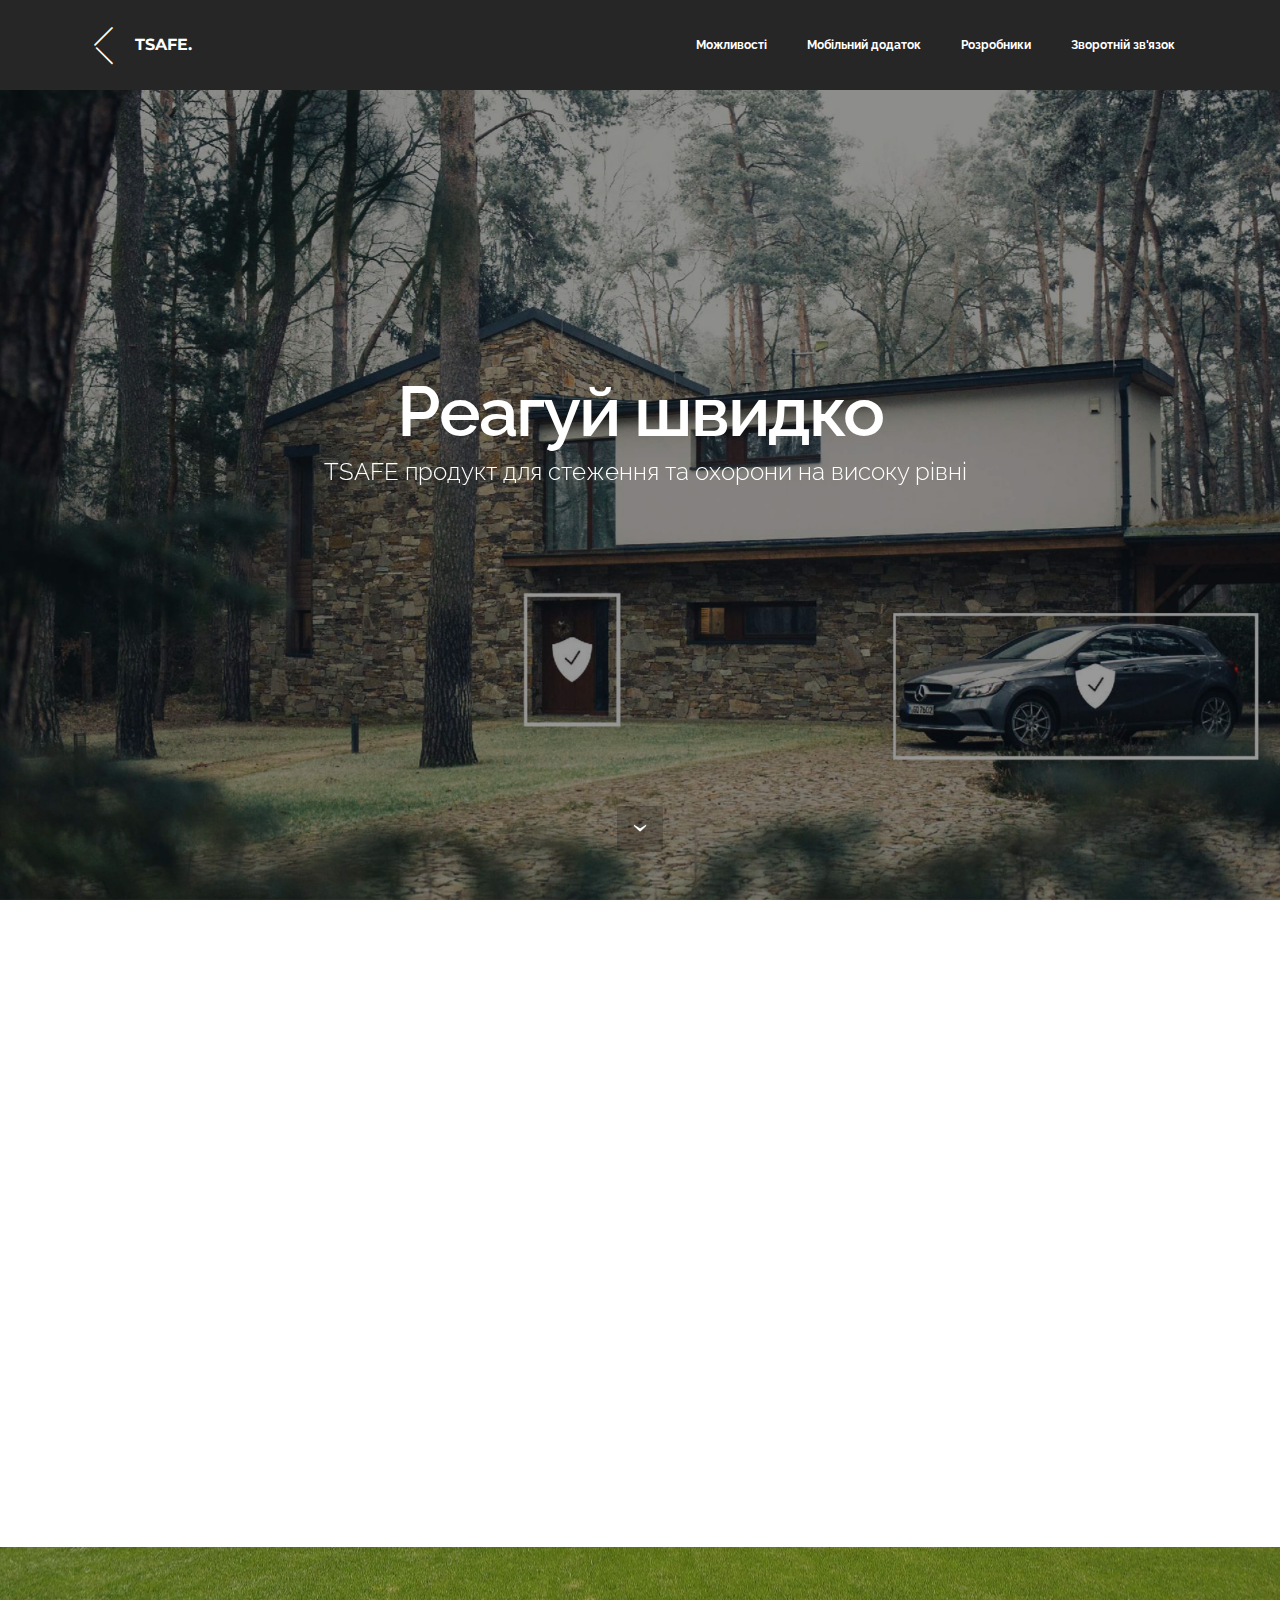
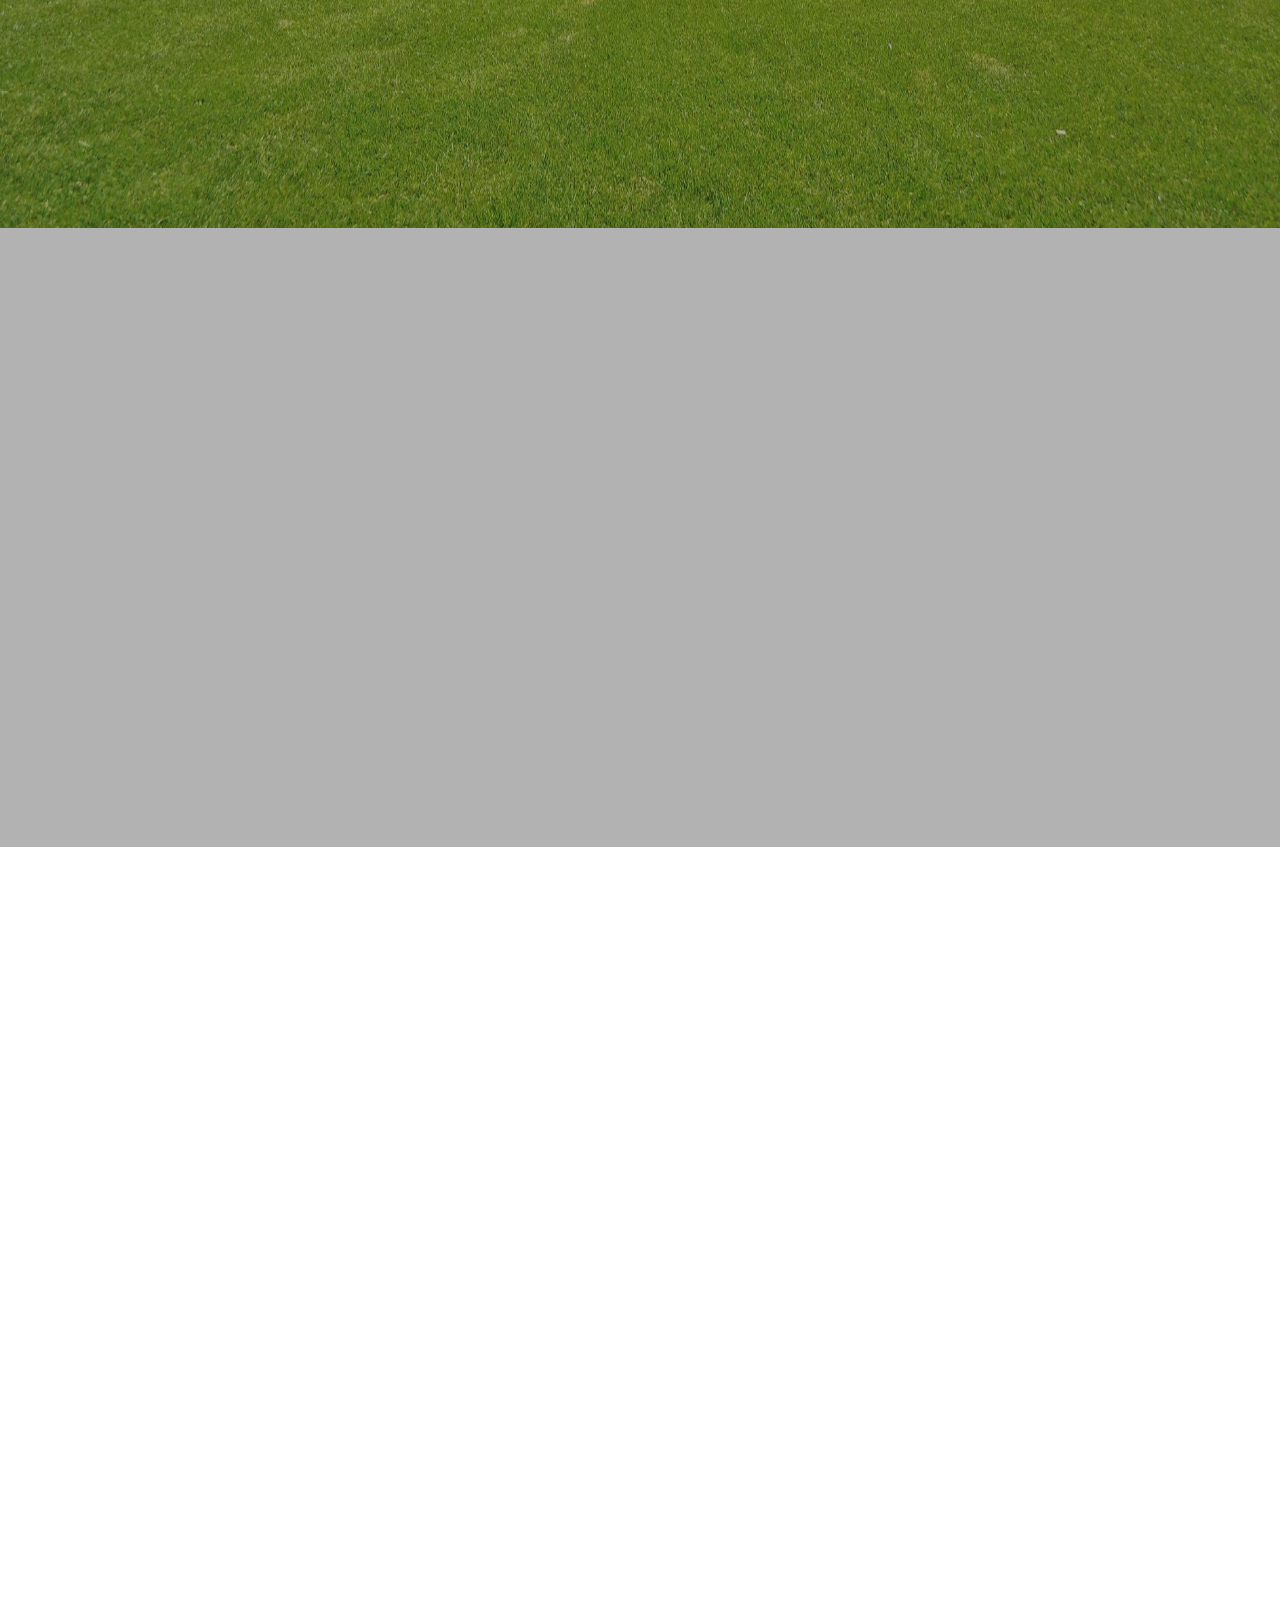
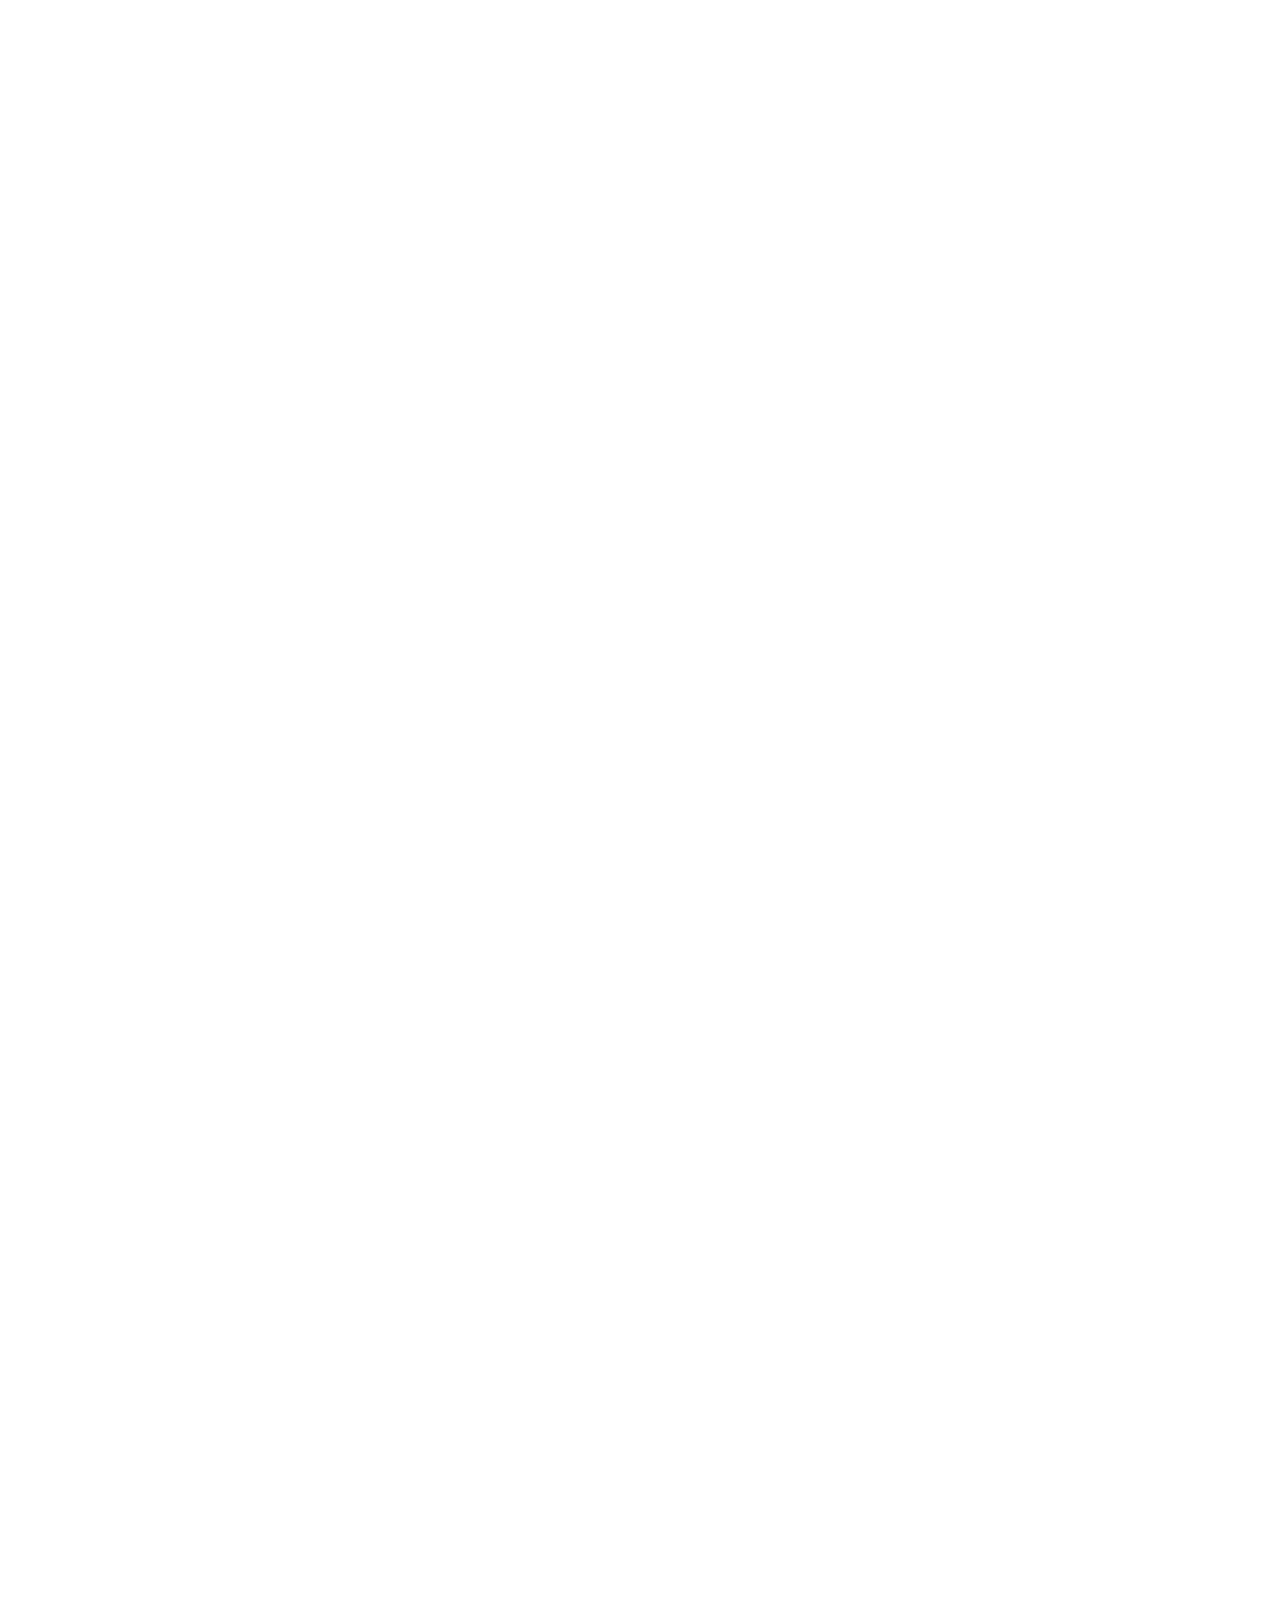
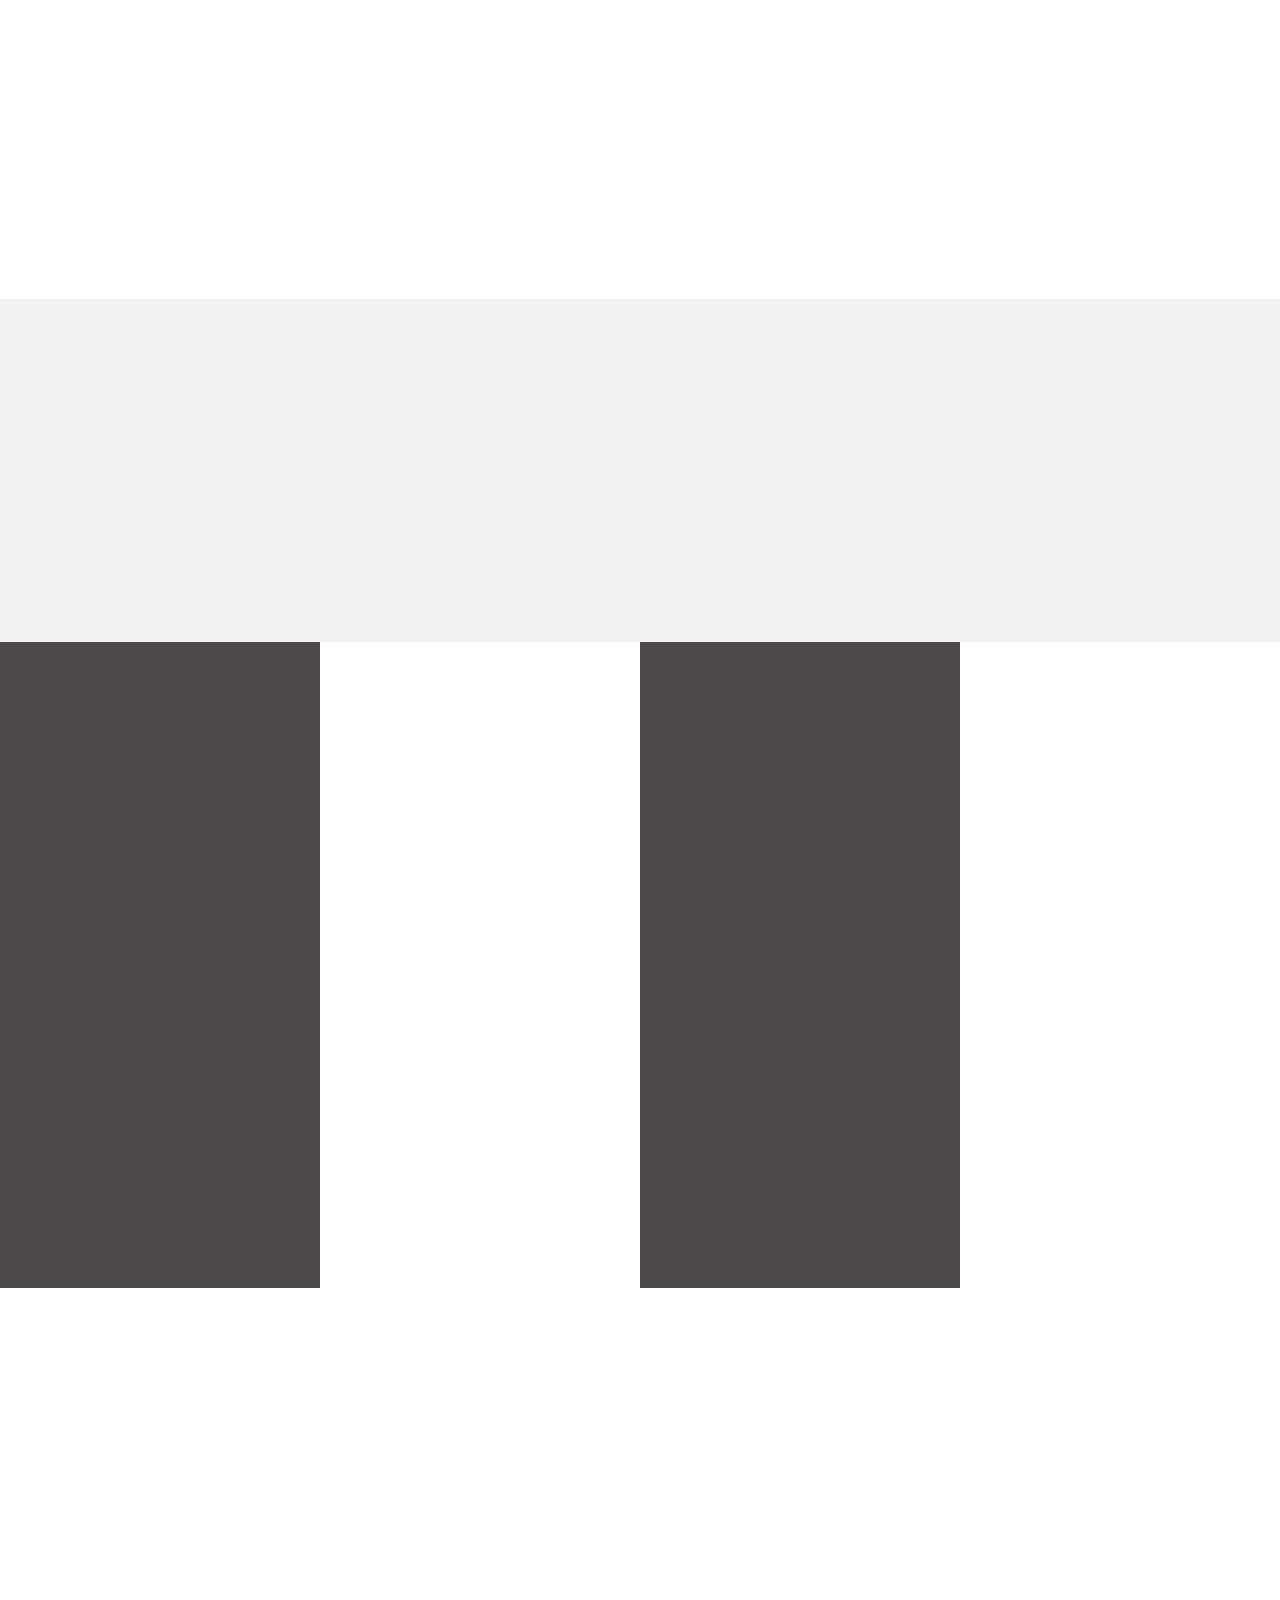
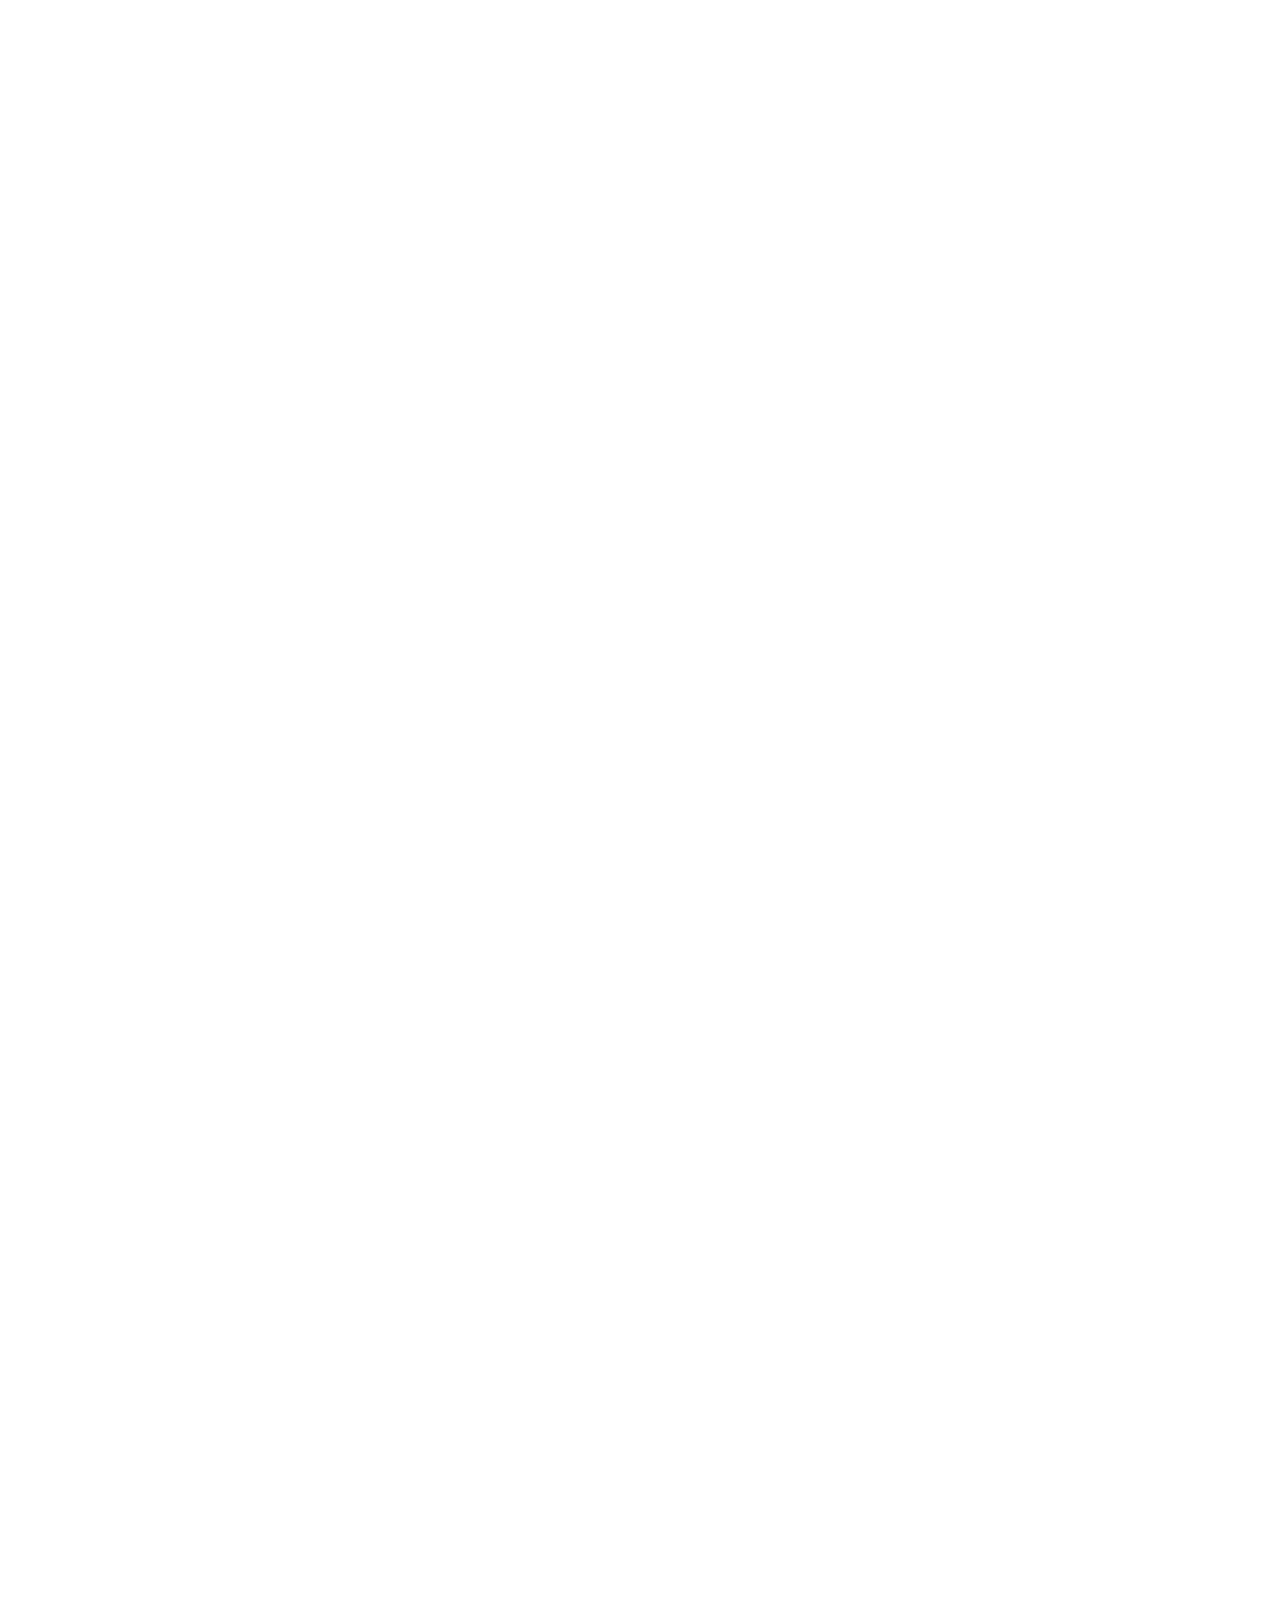
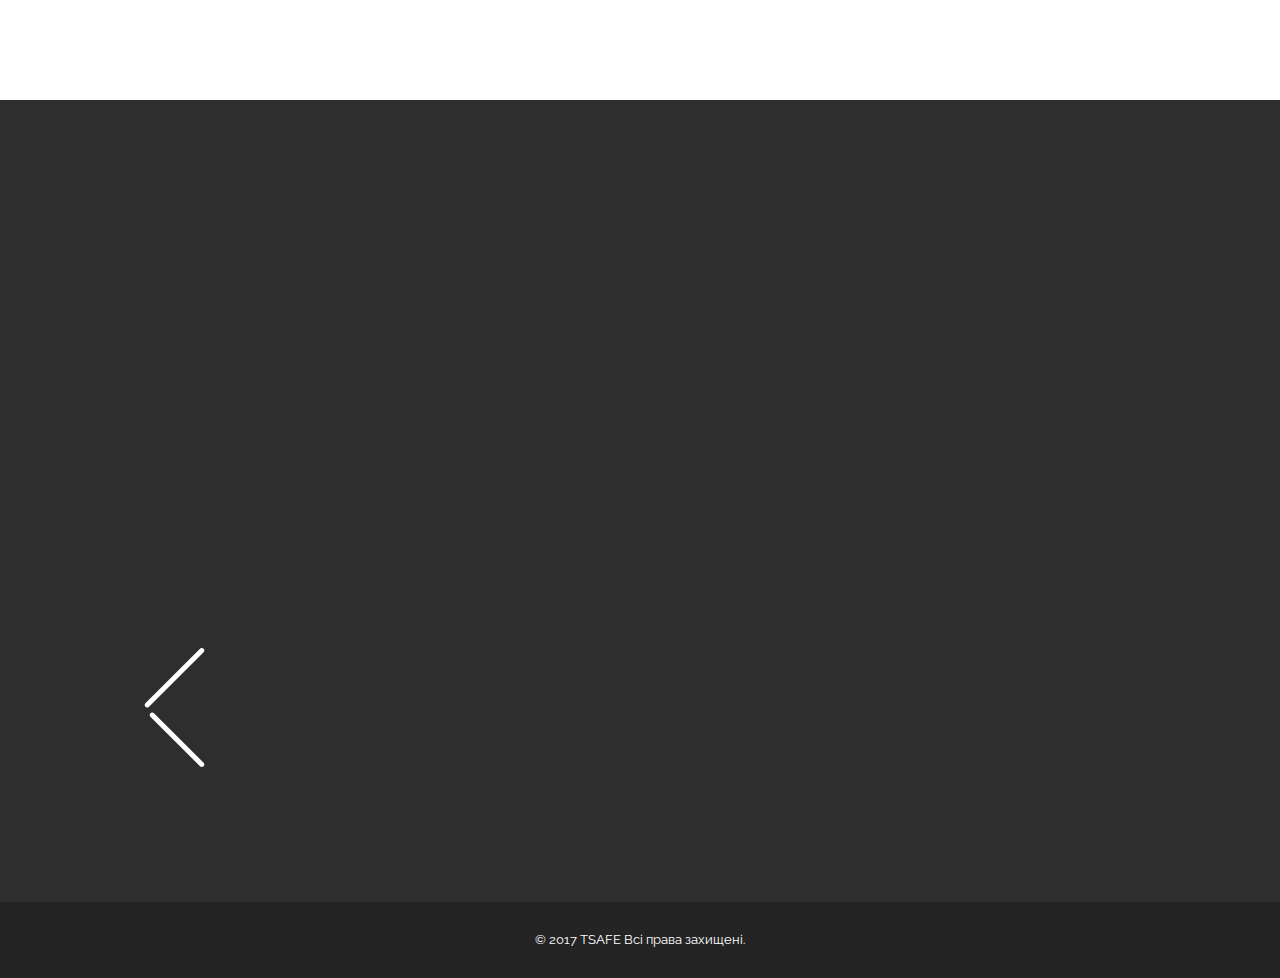
==== commit dfe6d5c8: "create github pages" ====
--- a/index.html
+++ b/index.html
@@ -37,7 +37,7 @@
 
                     <div class="navbar-brand">
                         <a href="#top" class="mbri-arrow-prev mbr-iconfont mbr-iconfont-menu navbar-logo" style="color: rgb(255, 255, 255);"></a>
-                        <a class="navbar-caption" href="https://mobirise.com">TSAFE.</a>
+                        <a class="navbar-caption" href="#top">TSAFE.</a>
                     </div>
 
                 </div>
@@ -47,7 +47,7 @@
                         <div class="hamburger-icon"></div>
                     </button>
 
-                    <ul class="nav-dropdown collapse pull-xs-right nav navbar-nav navbar-toggleable-sm" id="exCollapsingNavbar"><li class="nav-item"><a class="nav-link link" href="index.html#header3-d">Можливості</a></li><li class="nav-item"><a class="nav-link link" href="index.html#msg-box4-z">Мобільний додаток</a></li><li class="nav-item"><a class="nav-link link" href="index.html#header3-17">Контакти</a></li><li class="nav-item"><a class="nav-link link" href="index.html#form1-2">Зворотній зв'язок</a></li></ul>
+                    <ul class="nav-dropdown collapse pull-xs-right nav navbar-nav navbar-toggleable-sm" id="exCollapsingNavbar"><li class="nav-item"><a class="nav-link link" href="index.html#header3-d">Можливості</a></li><li class="nav-item"><a class="nav-link link" href="index.html#msg-box4-z">Мобільний додаток</a></li><li class="nav-item"><a class="nav-link link" href="index.html#header3-17">Розробники</a></li><li class="nav-item"><a class="nav-link link" href="index.html#form1-2">Зворотній зв'язок</a></li></ul>
                     <button hidden="" class="navbar-toggler navbar-close" type="button" data-toggle="collapse" data-target="#exCollapsingNavbar">
                         <div class="close-icon"></div>
                     </button>
@@ -101,7 +101,7 @@
         <div class="mbr-cards-col col-xs-12 col-lg-3" style="padding-top: 80px; padding-bottom: 120px;">
             <div class="container">
                 <div class="card cart-block">
-                    <div class="card-img iconbox"><a href="https://mobirise.com" class="mbri-help mbr-iconfont mbr-iconfont-features7" style="color: rgb(255, 255, 255);"></a></div>
+                    <div class="card-img iconbox"><a href="index.html#features7-m" class="mbri-help mbr-iconfont mbr-iconfont-features7" style="color: rgb(255, 255, 255);"></a></div>
                     <div class="card-block">
                         <h4 class="card-title">Сповіщення в реальному часі</h4>
                         
@@ -114,7 +114,7 @@
         <div class="mbr-cards-col col-xs-12 col-lg-3" style="padding-top: 80px; padding-bottom: 120px;">
             <div class="container">
                 <div class="card cart-block">
-                    <div class="card-img iconbox"><a href="https://mobirise.com" class="mbri-protect mbr-iconfont mbr-iconfont-features7" style="color: rgb(255, 255, 255);"></a></div>
+                    <div class="card-img iconbox"><a href="index.html#features7-m" class="mbri-protect mbr-iconfont mbr-iconfont-features7" style="color: rgb(255, 255, 255);"></a></div>
                     <div class="card-block">
                         <h4 class="card-title">Повний контроль</h4>
                         
@@ -127,7 +127,7 @@
         <div class="mbr-cards-col col-xs-12 col-lg-3" style="padding-top: 80px; padding-bottom: 120px;">
             <div class="container">
                 <div class="card cart-block">
-                    <div class="card-img iconbox"><a href="https://mobirise.com" class="mbri-touch-swipe mbr-iconfont mbr-iconfont-features7" style="color: rgb(255, 255, 255);"></a></div>
+                    <div class="card-img iconbox"><a href="index.html#features7-m" class="mbri-touch-swipe mbr-iconfont mbr-iconfont-features7" style="color: rgb(255, 255, 255);"></a></div>
                     <div class="card-block">
                         <h4 class="card-title">Лінії захисту</h4>
                         
@@ -140,7 +140,7 @@
         <div class="mbr-cards-col col-xs-12 col-lg-3" style="padding-top: 80px; padding-bottom: 120px;">
             <div class="container">
                 <div class="card cart-block">
-                    <div class="card-img iconbox"><a href="https://mobirise.com" class="mbri-responsive mbr-iconfont mbr-iconfont-features7" style="color: rgb(255, 255, 255);"></a></div>
+                    <div class="card-img iconbox"><a href="index.html#features7-m" class="mbri-responsive mbr-iconfont mbr-iconfont-features7" style="color: rgb(255, 255, 255);"></a></div>
                     <div class="card-block">
                         <h4 class="card-title">Доступ віддалено</h4>
                         
@@ -286,7 +286,7 @@
         <div class="mbr-cards-col col-xs-12 col-lg-3" style="padding-top: 160px; padding-bottom: 120px;">
             <div class="container">
                 <div class="card cart-block">
-                    <div class="card-img"><a href="https://mobirise.com" class="mbri-setting mbr-iconfont mbr-iconfont-features2" style="color: rgb(255, 255, 255);"></a></div>
+                    <div class="card-img"><a href="http://opencv.org/" target="_blank" class="mbri-setting mbr-iconfont mbr-iconfont-features2" style="color: rgb(255, 255, 255);"></a></div>
                     <div class="card-block">
                         <h4 class="card-title">OpenCV</h4>
                         
@@ -299,7 +299,7 @@
         <div class="mbr-cards-col col-xs-12 col-lg-3" style="padding-top: 160px; padding-bottom: 120px;">
             <div class="container">
                 <div class="card cart-block">
-                    <div class="card-img"><a href="https://mobirise.com" class="mbri-growing-chart mbr-iconfont mbr-iconfont-features2" style="color: rgb(0, 0, 0);"></a></div>
+                    <div class="card-img"><a href="https://nodejs.org/uk/" target="_blank" class="mbri-growing-chart mbr-iconfont mbr-iconfont-features2" style="color: rgb(0, 0, 0);"></a></div>
                     <div class="card-block">
                         <h4 class="card-title">NodeJS</h4>
                         
@@ -312,7 +312,7 @@
         <div class="mbr-cards-col col-xs-12 col-lg-3" style="padding-top: 160px; padding-bottom: 120px;">
             <div class="container">
                 <div class="card cart-block">
-                    <div class="card-img"><a href="https://mobirise.com" class="mbri-alert mbr-iconfont mbr-iconfont-features2" style="color: rgb(255, 255, 255);"></a></div>
+                    <div class="card-img"><a href="https://firebase.google.com/products/cloud-messaging/" target="_blank" class="mbri-alert mbr-iconfont mbr-iconfont-features2" style="color: rgb(255, 255, 255);"></a></div>
                     <div class="card-block">
                         <h4 class="card-title">Firebase Cloud Messaging</h4>
                         
@@ -325,7 +325,7 @@
         <div class="mbr-cards-col col-xs-12 col-lg-3" style="padding-top: 160px; padding-bottom: 120px;">
             <div class="container">
                 <div class="card cart-block">
-                    <div class="card-img"><a href="https://mobirise.com" class="etl-icon icon-phone mbr-iconfont mbr-iconfont-features2" style="color: rgb(0, 0, 0);"></a></div>
+                    <div class="card-img"><a href="index.html#msg-box4-z" class="etl-icon icon-phone mbr-iconfont mbr-iconfont-features2" style="color: rgb(0, 0, 0);"></a></div>
                     <div class="card-block">
                         <h4 class="card-title">Android&amp;IOS</h4>
                         
@@ -344,7 +344,7 @@
     <div class="container">
         <div class="row">
             <div class="col-xs-12">
-                <h3 class="mbr-section-title display-2">Розробники</h3>
+                <h3 class="mbr-section-title display-2"><span style="font-weight: normal;">Розробники</span></h3>
                 <small class="mbr-section-subtitle"><span style="font-style: normal;">Якщо ви бажаєте долучитись до проекту, просто зв’яжіться з нами</span></small>
             </div>
         </div>
@@ -373,7 +373,7 @@
         <div class="mbr-cards-col col-xs-12 col-lg-3" style="padding-top: 160px; padding-bottom: 120px;">
             <div class="container">
                 <div class="card cart-block">
-                    <div class="card-img"><img src="assets/images/i1-600x600.png" class="card-img-top"></div>
+                    <div class="card-img"><a href="https://www.facebook.com/vitaliy.stoyanov.9" target="_blank"><img src="assets/images/i1-600x600.png" class="card-img-top"></a></div>
                     <div class="card-block">
                         <h4 class="card-title">Стоянов Віталій</h4>
                         <h5 class="card-subtitle">Android developer</h5>
@@ -386,7 +386,7 @@
         <div class="mbr-cards-col col-xs-12 col-lg-3" style="padding-top: 160px; padding-bottom: 120px;">
             <div class="container">
                 <div class="card cart-block">
-                    <div class="card-img"><img src="assets/images/circle-mel-600x598.png" class="card-img-top"></div>
+                    <div class="card-img"><a href="https://www.facebook.com/dmelnique" target="_blank"><img src="assets/images/circle-mel-600x598.png" class="card-img-top"></a></div>
                     <div class="card-block">
                         <h4 class="card-title">Мельник Дмитро</h4>
                         <h5 class="card-subtitle">Front-end developer</h5>
@@ -420,7 +420,7 @@
         <div class="container">
             <div class="row">
                 <div class="col-xs-12 text-xs-center">
-                    <h3 class="mbr-section-title display-2"><span style="font-weight: normal;">Контактна форма</span></h3>
+                    <h3 class="mbr-section-title display-2"><span style="font-weight: normal;">Зворотній зв'язок</span></h3>
                     <small class="mbr-section-subtitle"><span style="font-style: normal;">напішіть нам якщо Ви маєте питання чи пропозиції&nbsp;</span></small>
                 </div>
             </div>
@@ -437,9 +437,9 @@
                     </div>
 
 
-                    <form action="https://mobirise.com/" method="post" data-form-title="Контактна форма">
-
-                        <input type="hidden" value="vebRVrvIidatieesow56bQ7Jmrp8hB5NN6Y6E8jynsrd6dJhCZeX6DKSZ2tuiX1SxcEbW+3R//vWdeOhYBp82gakKZywd2SCWrFwfvwllcijBSUDMuhkRYwW80Mtjqr8" data-form-email="true">
+                    <form action="https://mobirise.com/" method="post" data-form-title="Зворотній зв'язок">
+
+                        <input type="hidden" value="dpPNIMKcD8R0yWSb3MyJr3+elqpiMeFhiP2tfgwqv+P7um5+CzpT8D613lf//W+NJyU9XZXE5BKIOYmTwnmhnJ071VICCWBS0VzPsQSWCNN9CRr6I42fUoBdI6JMgWUK" data-form-email="true">
 
                         <div class="row row-sm-offset">
 
@@ -520,7 +520,7 @@
                 <div class="col-xs-12 col-lg-10 col-lg-offset-1" data-form-type="formoid">
                     <div data-form-alert="true"><div hidden="" data-form-alert-success="true">Thanks for filling out form!</div></div>
                     <form class="mbr-form" action="https://mobirise.com/" method="post" data-form-title="Підпишись">
-                        <input type="hidden" value="HY5xHVz4ohyqh1i9yxj5S0IVKoO5W5WqYHstt6bZ0woqo2zaTDqgIe0xnIBJGxyz0WA+roRhaIFTV4qkMahcn1fnuzY+immwlbafweedQH5m7xZZCaS6MeQ5JDoDQ4Ly" data-form-email="true">
+                        <input type="hidden" value="x+7BcC9sPfL16qdFcKqowLbnZwatKIs68xJliL+gIa2CAxo9b0iBtuSVJweGDlli4NbWpkiL7biazJhTzzinGmQPZAAXnqkivp2Luc5DyKAjrGcV2HMizEuHGkl5y3kA" data-form-email="true">
                         <div class="mbr-subscribe mbr-subscribe-dark input-group">
                             <input type="email" class="form-control" name="email" required="" data-form-field="Email" placeholder="Введіть адресу вашої електронної скриньки" id="form2-1-email">
                             <span class="input-group-btn"><button type="submit" class="btn btn-primary">Підписатись</button></span>
